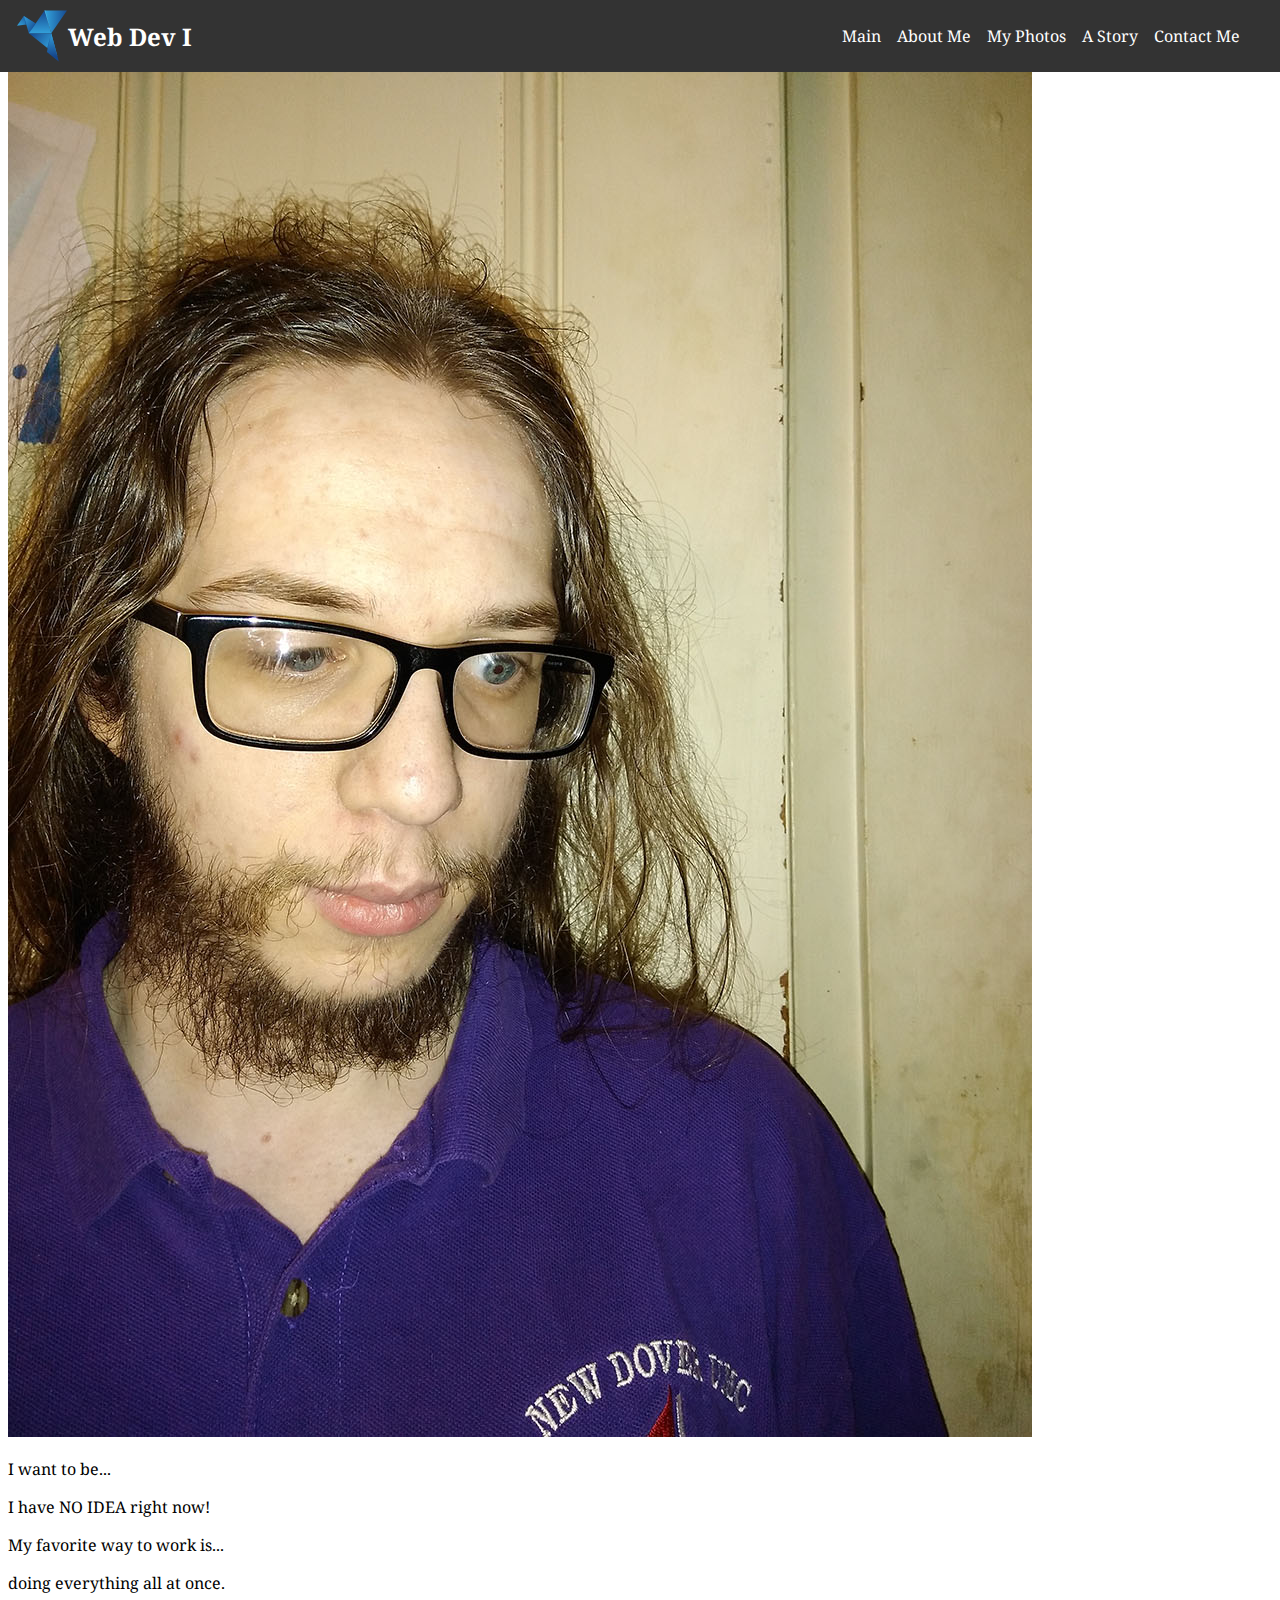
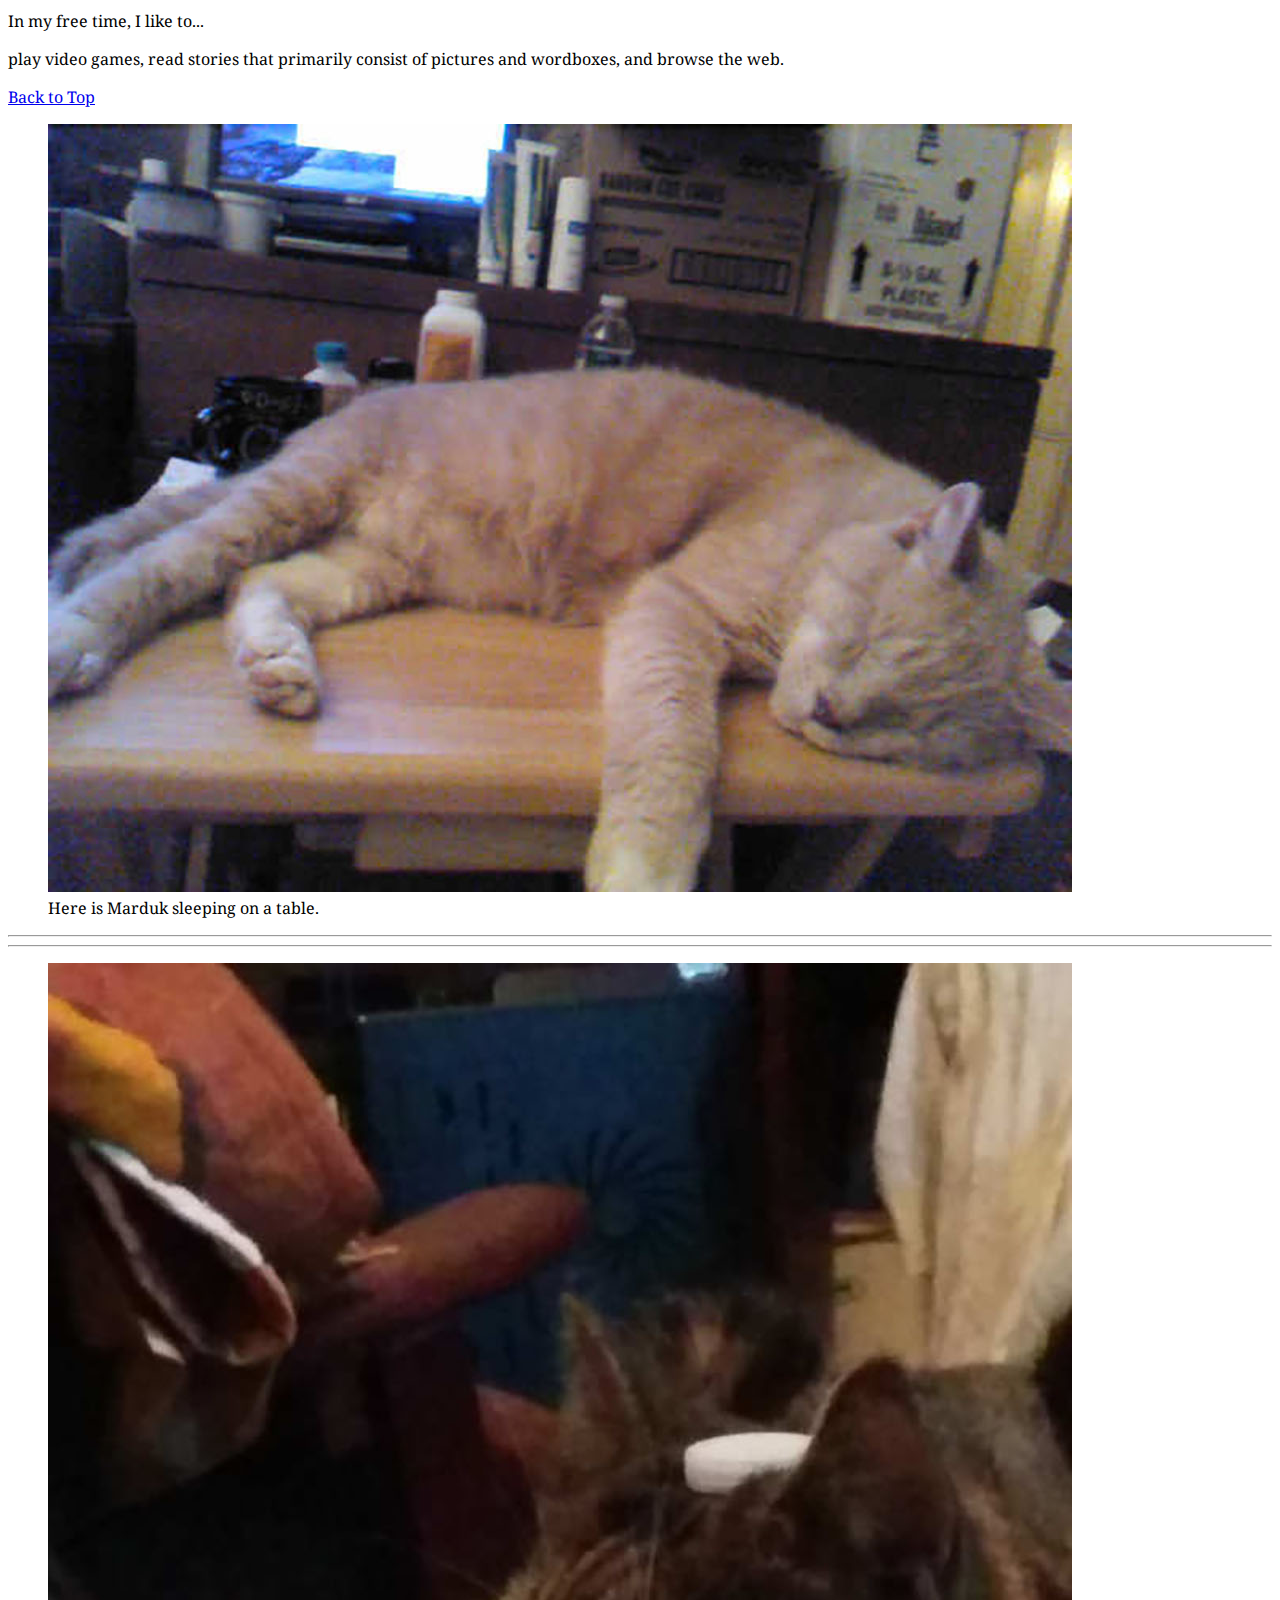
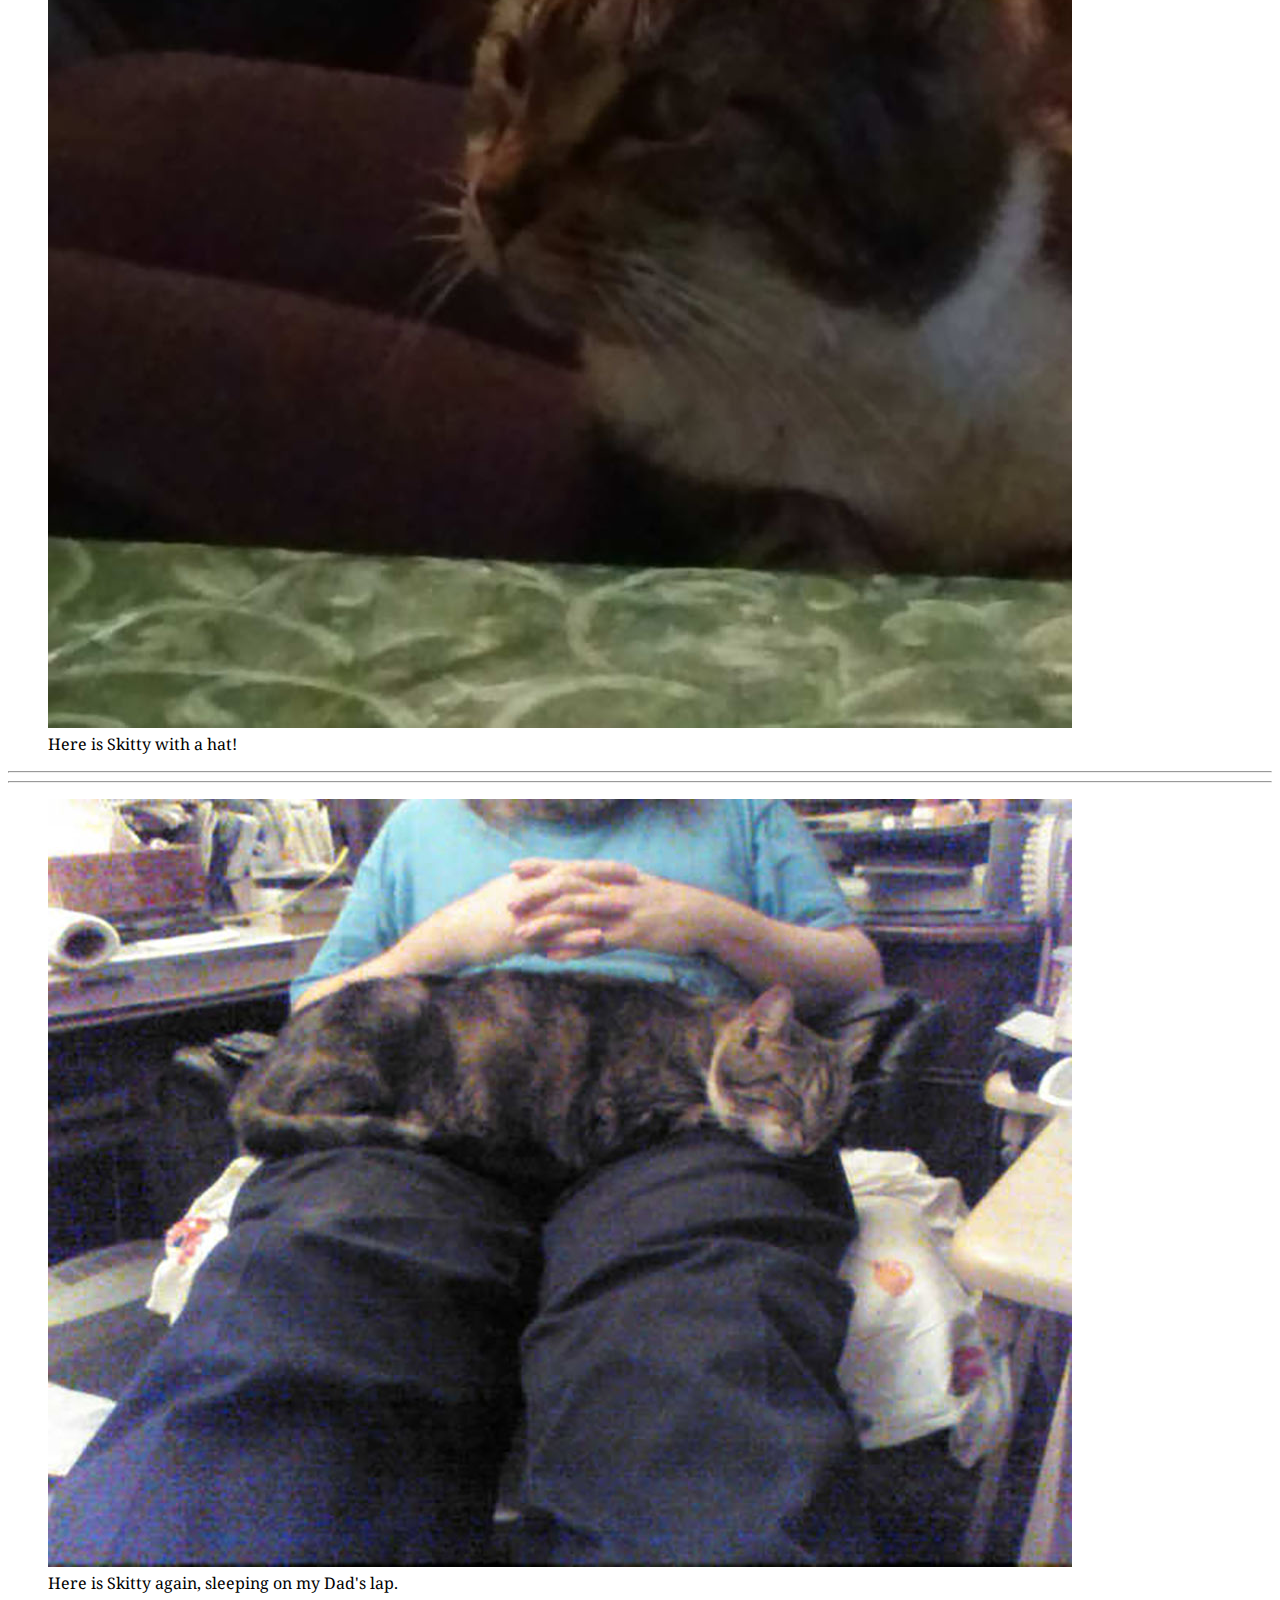
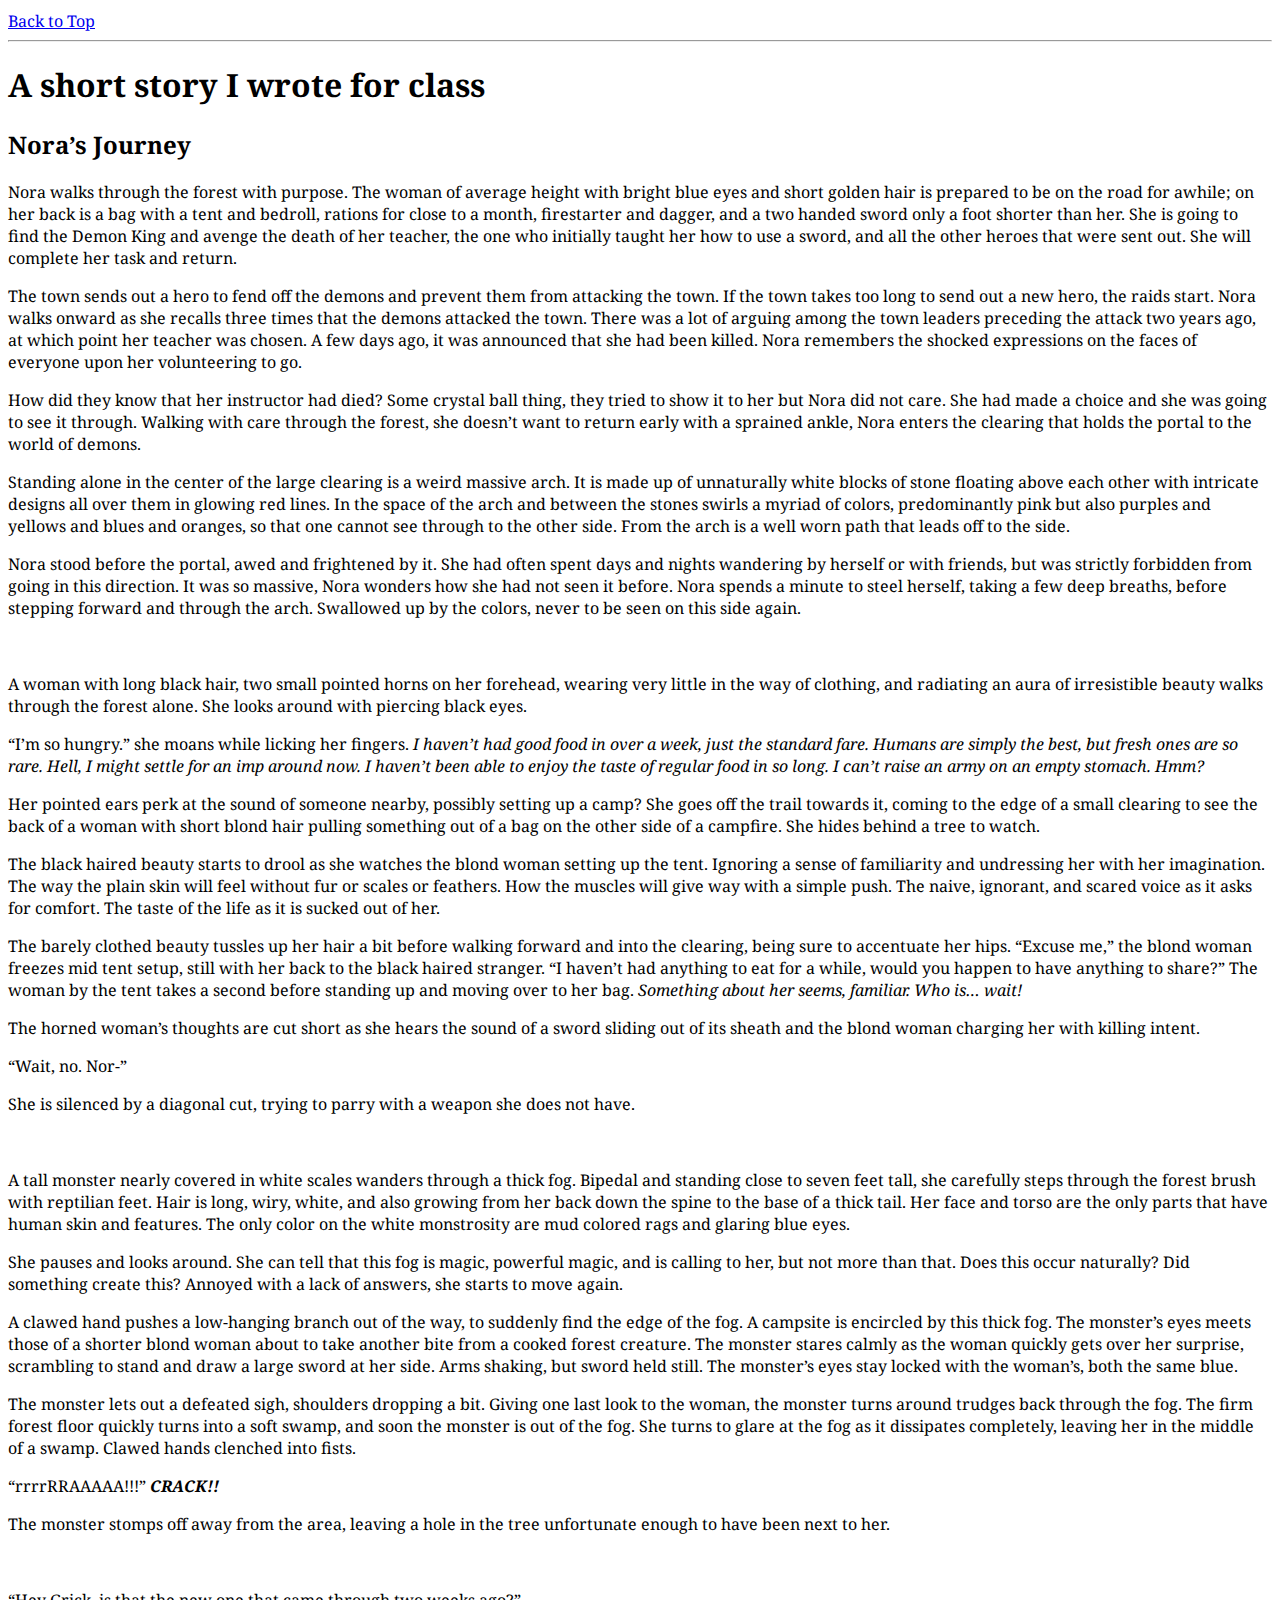
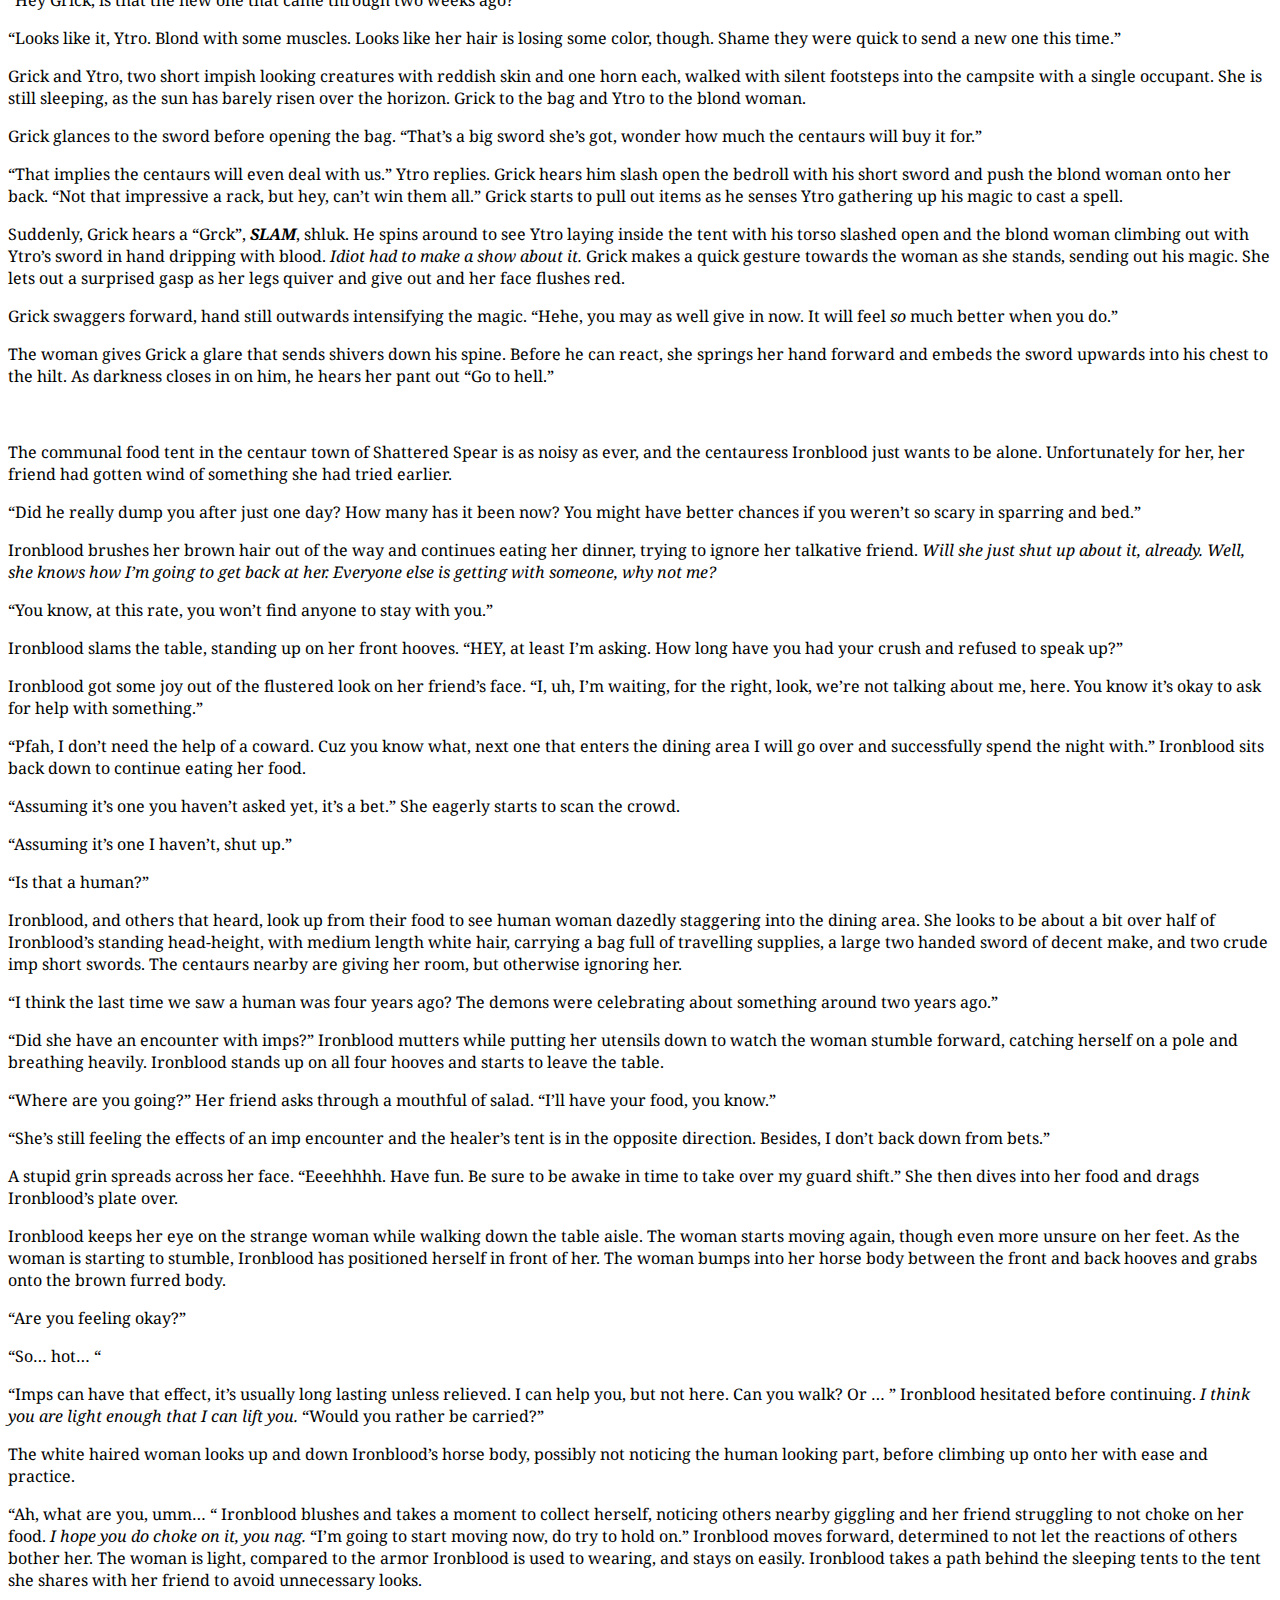
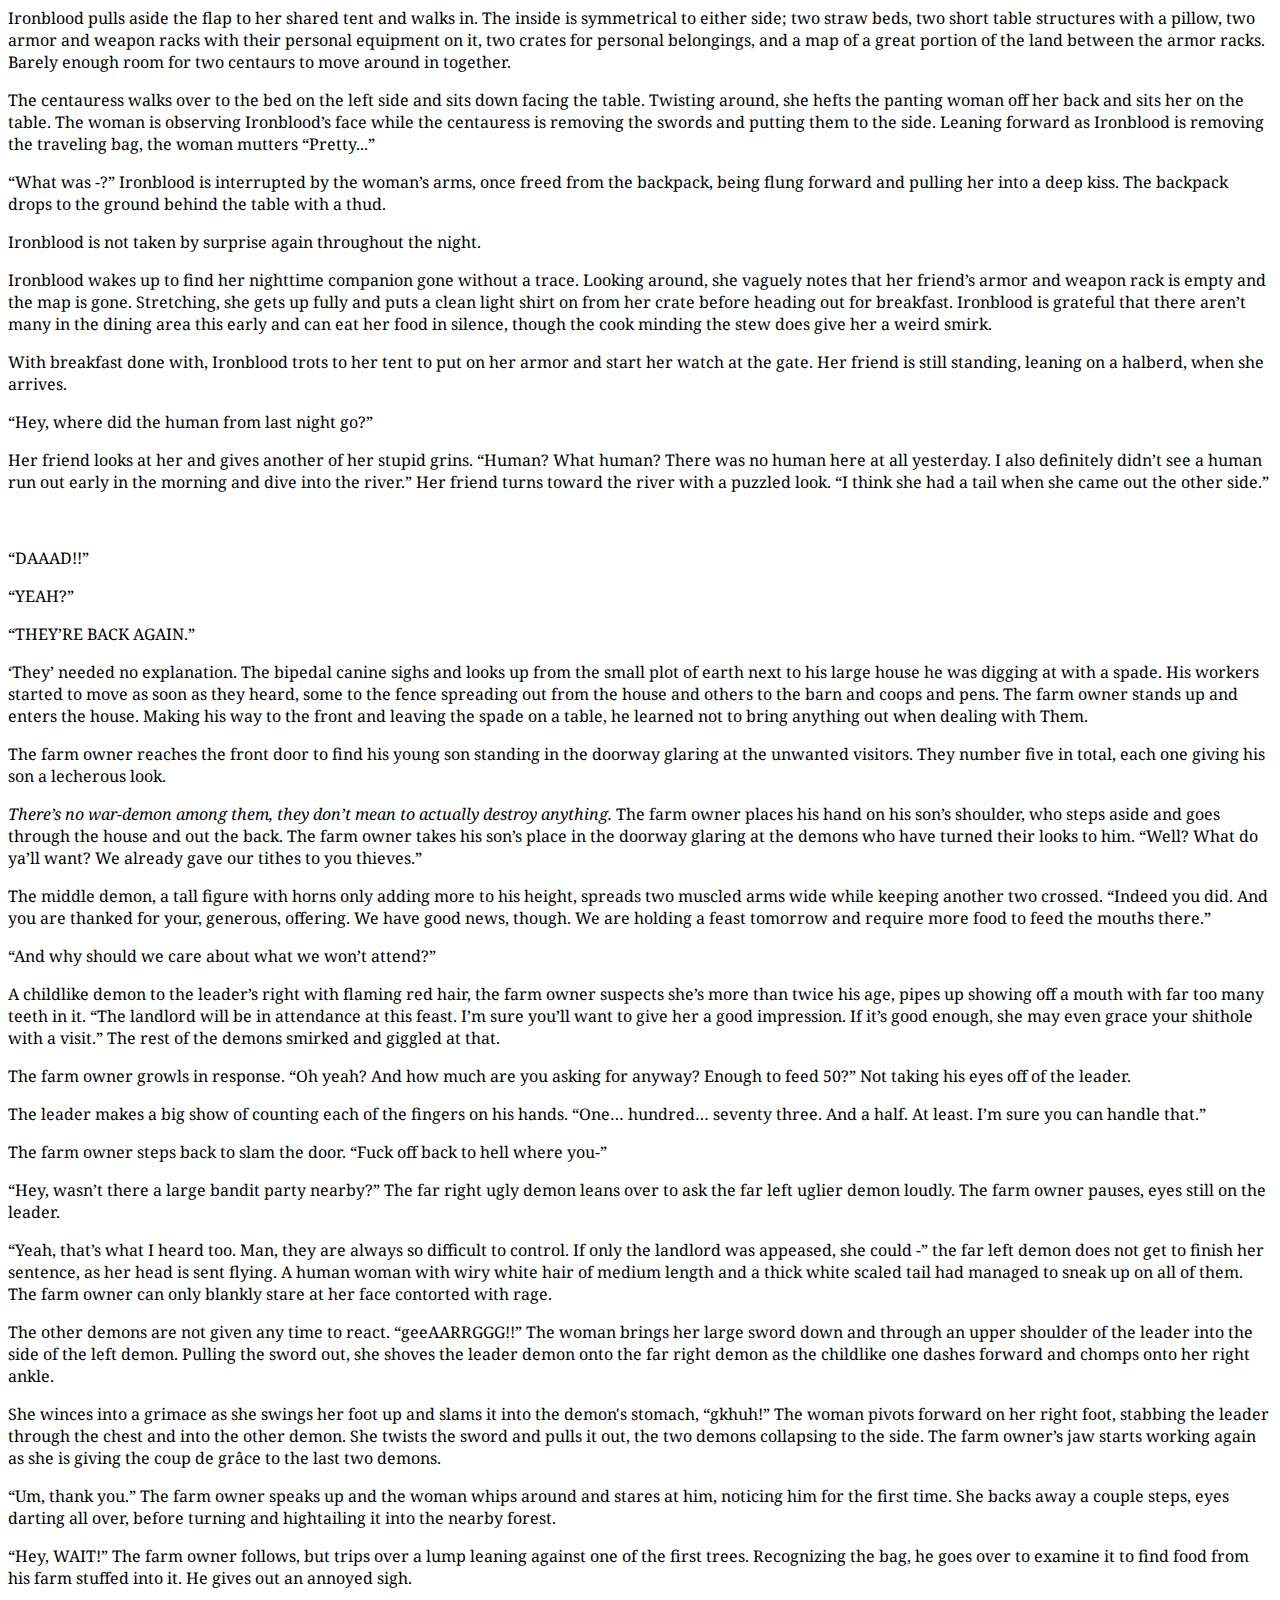
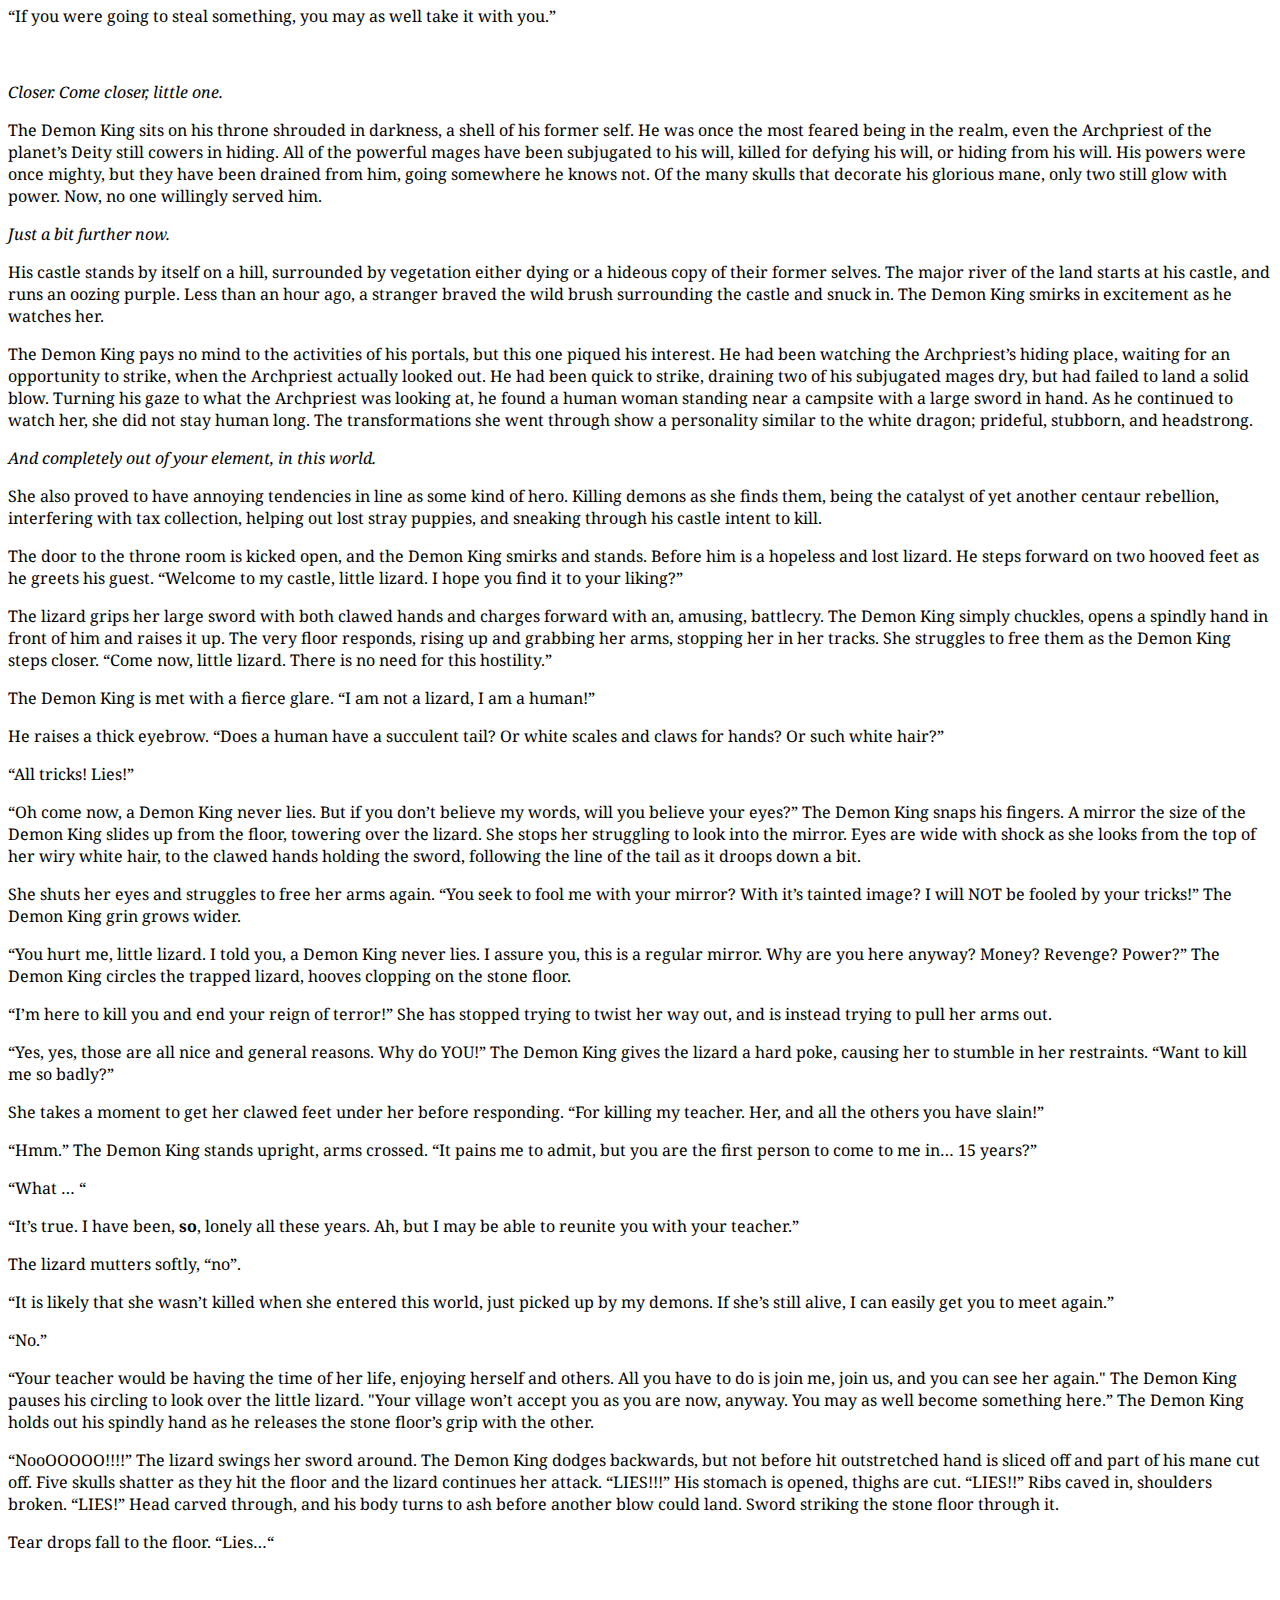
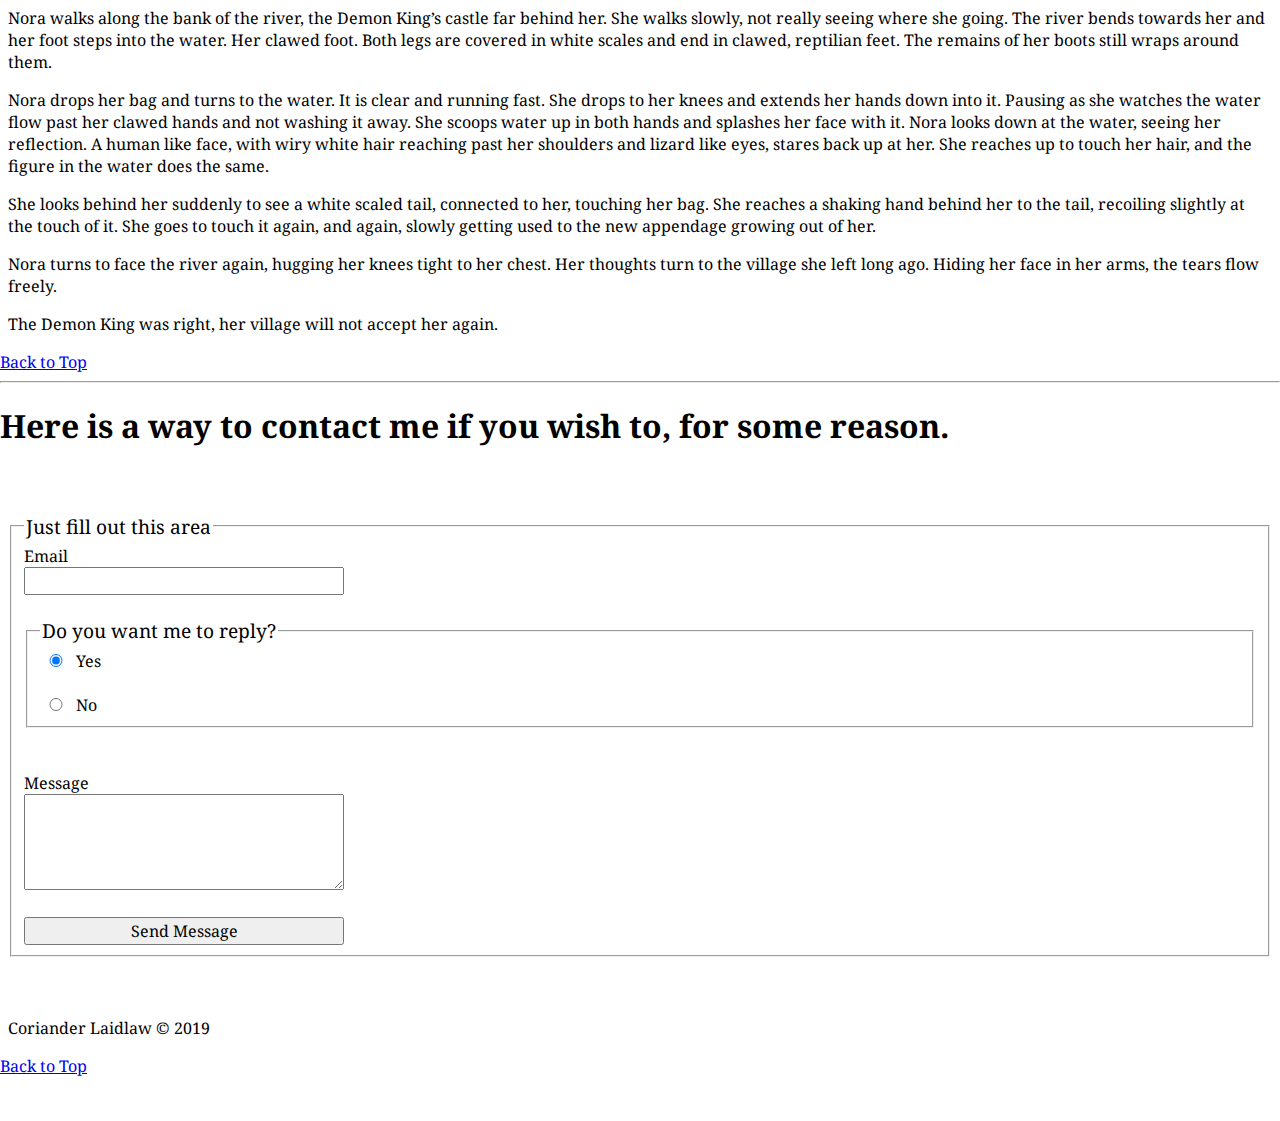
==== index.html @ 5ec5112a "initial merge commit" ====
<!DOCTYPE html>
<html lang="en">

<head>
    <title>About Me</title>
    <meta charset="utf-8">
    <meta name="viewport" content="width=device-width, initial-scale=1">
    <link rel="icon" type="image/png" sizes="96x96" href="favicon-96x96.png">
    <link href="https://fonts.googleapis.com/css?family=Noto+Serif:400,400i,700,700i" rel="stylesheet">
    <link rel="stylesheet" href="https://use.fontawesome.com/releases/v5.8.1/css/all.css"
        integrity="sha384-50oBUHEmvpQ+1lW4y57PTFmhCaXp0ML5d60M1M7uH2+nqUivzIebhndOJK28anvf" crossorigin="anonymous">
    <link rel="stylesheet" href="css/nav-style.css">
    <link rel="stylesheet" href="styles.css">
</head>

<body>
    <!-- skip link -->
    <a href="#main" class="skip">Skip to main</a>
    <!-- start of header -->
    <header id="header" class="header">
        <nav class="navbar">
            <span class="navbar-toggle" id="js-navbar-toggle">
                <i id="symbol-toggle" class="fas fa-bars"></i>
            </span>
            <a href="#header" class="logo">
                <div class="logo-container">
                    <img class="logo" src="images/logo-1913689.svg" alt="Company Logo">
                    <h1 class="page-title">Web Dev I</h1>
                </div>
            </a>
            <ul class="main-nav" id="js-menu">
                <li>
                    <a href="#main" class="nav-links">Main</a>
                </li>
                <li>
                    <a href="#about-me" class="nav-links">About Me</a>
                </li>
                <li>
                    <a href="#pictures" class="nav-links">My Photos</a>
                </li>
                <li>
                    <a href="#story" class="nav-links">A Story</a>
                </li>
                <li>
                    <a href="#contact" class="nav-links">Contact Me</a>
                </li>
            </ul>
        </nav>
    </header>
    <!-- end of header -->
    <!-- start of main content -->
    <!--    why put tabindex of -1 on skiplink target -  https://axesslab.com/skip-links/ -->
    <main id="main" tabindex="-1" class="main">
        <!-- start of bio section -->
        <section class="hero">
            <div class="content">
                <picture>
                    <source media="(min-width: 1024px)" srcset="images/cml-lrg.jpg">
                    <source media="(min-width: 960px)" srcset="images/cml-med.jpg">
                    <source media="(min-width: 640px)" srcset="images/cml-small.jpg">
                    <img class="my-picture" src="images/cml-xsmall.jpg" alt="This is a picture of me">
                </picture>
            </div>
        </section>
        <section id="about-me" class="about-me">
            <div class="content">
                <div class="about-content">
                    <p class="iama">I want to be...</p>
                    <p class="my-info">I have NO IDEA right now!</p>
                    <p class="iama">My favorite way to work is...</p>
                    <p class="my-info">doing everything all at once.</p>
                    <p class="iama">In my free time, I like to...</p>
                    <p class="my-info">play video games, read stories that primarily consist of pictures and wordboxes, and browse the web.</p>
                </div>
            </div>
        </section>
        <!-- end of bio section -->
        <div class="back-to-top">
            <a href="#">Back to Top</a>
        </div>
        <!-- start of photo gallery -->
        <section id="pictures" class="gallery">
            <div class="content">
                <div class="images-content">
                    <figure>
                        <picture>
                            <source media="(min-width: 1024px)" srcset="images/mardukSleepTable-lrg.jpg">
                            <source media="(min-width: 960px)" srcset="images/mardukSleepTable-med.jpg">
                            <source media="(min-width: 640px)" srcset="images/mardukSleepTable-small.jpg">
                            <img src="images/mardukSleepTable-xsmall.jpg" alt="My late cat Marduk, sleeping on a table">
                        </picture>
                        <figcaption>Here is Marduk sleeping on a table.</figcaption>
                    </figure>
                    <hr class="mobile-first">
                    <hr class="mobile-first">
                    <figure>
                        <picture>
                            <source media="(min-width: 1024px)" srcset="images/skittyHat-lrg.jpg">
                            <source media="(min-width: 960px)" srcset="images/skittyHat-med.jpg">
                            <source media="(min-width: 640px)" srcset="images/skittyHat-small.jpg">
                            <img src="images/skittyHat-xsmall.jpg" alt="My current cat Skitty, with a water bottle cap as a hat">
                        </picture>
                        <figcaption>Here is Skitty with a hat!</figcaption>
                    </figure>
                    <hr class="mobile-first">
                    <hr class="mobile-first">
                    <figure>
                        <picture>
                            <source media="(min-width: 1024px)" srcset="images/skittySleepDad-lrg.jpg">
                            <source media="(min-width: 960px)" srcset="images/skittySleepDad-med.jpg">
                            <source media="(min-width: 640px)" srcset="images/skittySleepDad-small.jpg">
                            <img src="images/skittySleepDad-xsmall.jpg" alt="My current cat Skitty, sleeping on my Dad's lap">
                        </picture>
                        <figcaption>Here is Skitty again, sleeping on my Dad's lap.</figcaption>
                    </figure>
                </div>
            </div>
        </section>
        <!-- end of photo gallery -->
        <div class="back-to-top">
            <a href="#">Back to Top</a>
        </div>
        <hr class="mobile-first">
        <!-- start of Sherlock Holmes story -->
        <article id="story" class="story">
            <h1>A short story I wrote for class</h1>
            <h2>Nora’s Journey</h2>
            <p>Nora walks through the forest with purpose.  The woman of average height with bright blue eyes and short golden hair is prepared to be on the road for awhile; on her back is a bag with a tent and bedroll, rations for close to a month, firestarter and dagger, and a two handed sword only a foot shorter than her.  She is going to find the Demon King and avenge the death of her teacher, the one who initially taught her how to use a sword, and all the other heroes that were sent out.  She will complete her task and return.</p>
            <p>The town sends out a hero to fend off the demons and prevent them from attacking the town.  If the town takes too long to send out a new hero, the raids start.  Nora walks onward as she recalls three times that the demons attacked the town.  There was a lot of arguing among the town leaders preceding the attack two years ago, at which point her teacher was chosen.  A few days ago, it was announced that she had been killed.  Nora remembers the shocked expressions on the faces of everyone upon her volunteering to go.</p>
            <p>How did they know that her instructor had died?  Some crystal ball thing, they tried to show it to her but Nora did not care.  She had made a choice and she was going to see it through.  Walking with care through the forest, she doesn’t want to return early with a sprained ankle, Nora enters the clearing that holds the portal to the world of demons.</p>
            <p>Standing alone in the center of the large clearing is a weird massive arch.  It is made up of unnaturally white blocks of stone floating above each other with intricate designs all over them in glowing red lines.  In the space of the arch and between the stones swirls a myriad of colors, predominantly pink but also purples and yellows and blues and oranges, so that one cannot see through to the other side.  From the arch is a well worn path that leads off to the side.</p>
            <p>Nora stood before the portal, awed and frightened by it.  She had often spent days and nights wandering by herself or with friends, but was strictly forbidden from going in this direction.  It was so massive, Nora wonders how she had not seen it before.  Nora spends a minute to steel herself, taking a few deep breaths, before stepping forward and through the arch.  Swallowed up by the colors, never to be seen on this side again.</p><br class="mobile-first">


            <p>A woman with long black hair, two small pointed horns on her forehead, wearing very little in the way of clothing, and radiating an aura of irresistible beauty walks through the forest alone.  She looks around with piercing black eyes.</p>
            <p>“I’m so hungry.”  she moans while licking her fingers.  <i>I haven’t had good food in over a week, just the standard fare.  Humans are simply the best, but fresh ones are so rare.  Hell, I might settle for an imp around now.  I haven’t been able to enjoy the taste of regular food in so long.  I can’t raise an army on an empty stomach.  Hmm?</i></p>
            <p>Her pointed ears perk at the sound of someone nearby, possibly setting up a camp?  She goes off the trail towards it, coming to the edge of a small clearing to see the back of a woman with short blond hair pulling something out of a bag on the other side of a campfire.  She hides behind a tree to watch.</p>
            <p>The black haired beauty starts to drool as she watches the blond woman setting up the tent.  Ignoring a sense of familiarity and undressing her with her imagination.  The way the plain skin will feel without fur or scales or feathers.  How the muscles will give way with a simple push.  The naive, ignorant, and scared voice as it asks for comfort.  The taste of the life as it is sucked out of her.</p>
            <p>The barely clothed beauty tussles up her hair a bit before walking forward and into the clearing, being sure to accentuate her hips.  “Excuse me,” the blond woman freezes mid tent setup, still with her back to the black haired stranger.  “I haven’t had anything to eat for a while, would you happen to have anything to share?”  The woman by the tent takes a second before standing up and moving over to her bag.  <i>Something about her seems, familiar.  Who is… wait!</i></p>
            <p>The horned woman’s thoughts are cut short as she hears the sound of a sword sliding out of its sheath and the blond woman charging her with killing intent.</p>
            <p>“Wait, no.  Nor-”</p>
            <p>She is silenced by a diagonal cut, trying to parry with a weapon she does not have.</p><br class="mobile-first">


            <p>A tall monster nearly covered in white scales wanders through a thick fog.  Bipedal and standing close to seven feet tall, she carefully steps through the forest brush with reptilian feet.  Hair is long, wiry, white, and also growing from her back down the spine to the base of a thick tail.  Her face and torso are the only parts that have human skin and features.  The only color on the white monstrosity are mud colored rags and glaring blue eyes.</p>
            <p>She pauses and looks around.  She can tell that this fog is magic, powerful magic, and is calling to her, but not more than that.  Does this occur naturally?  Did something create this?  Annoyed with a lack of answers, she starts to move again.</p>
            <p>A clawed hand pushes a low-hanging branch out of the way, to suddenly find the edge of the fog.  A campsite is encircled by this thick fog.  The monster’s eyes meets those of a shorter blond woman about to take another bite from a cooked forest creature.  The monster stares calmly as the woman quickly gets over her surprise, scrambling to stand and draw a large sword at her side.  Arms shaking, but sword held still.  The monster’s eyes stay locked with the woman’s, both the same blue.</p>
            <p>The monster lets out a defeated sigh, shoulders dropping a bit.  Giving one last look to the woman, the monster turns around trudges back through the fog.  The firm forest floor quickly turns into a soft swamp, and soon the monster is out of the fog.  She turns to glare at the fog as it dissipates completely, leaving her in the middle of a swamp.  Clawed hands clenched into fists.</p>
            <p>“rrrrRRAAAAA!!!”  <i><b>CRACK!!</b></i></p>
            <p>The monster stomps off away from the area, leaving a hole in the tree unfortunate enough to have been next to her.</p><br class="mobile-first">


            <p>“Hey Grick, is that the new one that came through two weeks ago?”</p>
            <p>“Looks like it, Ytro.  Blond with some muscles.  Looks like her hair is losing some color, though.  Shame they were quick to send a new one this time.”</p>
            <p>Grick and Ytro, two short impish looking creatures with reddish skin and one horn each, walked with silent footsteps into the campsite with a single occupant.  She is still sleeping, as the sun has barely risen over the horizon.  Grick to the bag and Ytro to the blond woman.</p>
            <p>Grick glances to the sword before opening the bag.  “That’s a big sword she’s got, wonder how much the centaurs will buy it for.”</p>
            <p>“That implies the centaurs will even deal with us.”  Ytro replies.  Grick hears him slash open the bedroll with his short sword and push the blond woman onto her back.  “Not that impressive a rack, but hey, can’t win them all.”  Grick starts to pull out items as he senses Ytro gathering up his magic to cast a spell.</p>
            <p>Suddenly, Grick hears a “Grck”, <i><b>SLAM</b></i>, shluk.  He spins around to see Ytro laying inside the tent with his torso slashed open and the blond woman climbing out with Ytro’s sword in hand dripping with blood.  <i>Idiot had to make a show about it.</i>  Grick makes a quick gesture towards the woman as she stands, sending out his magic.  She lets out a surprised gasp as her legs quiver and give out and her face flushes red.</p>
            <p>Grick swaggers forward, hand still outwards intensifying the magic.  “Hehe, you may as well give in now.  It will feel <i>so</i> much better when you do.”</p>
            <p>The woman gives Grick a glare that sends shivers down his spine.  Before he can react, she springs her hand forward and embeds the sword upwards into his chest to the hilt.  As darkness closes in on him, he hears her pant out “Go to hell.”</p><br class="mobile-first">


            <p>The communal food tent in the centaur town of Shattered Spear is as noisy as ever, and the centauress Ironblood just wants to be alone.  Unfortunately for her, her friend had gotten wind of something she had tried earlier.</p>
            <p>“Did he really dump you after just one day?  How many has it been now?  You might have better chances if you weren’t so scary in sparring and bed.”</p>
            <p>Ironblood brushes her brown hair out of the way and continues eating her dinner, trying to ignore her talkative friend.  <i>Will she just shut up about it, already.  Well, she knows how I’m going to get back at her.  Everyone else is getting with someone, why not me?</i></p>
            <p>“You know, at this rate, you won’t find anyone to stay with you.”</p>
            <p>Ironblood slams the table, standing up on her front hooves.  “HEY, at least I’m asking.  How long have you had your crush and refused to speak up?”</p>
            <p>Ironblood got some joy out of the flustered look on her friend’s face.  “I, uh, I’m waiting, for the right, look, we’re not talking about me, here.  You know it’s okay to ask for help with something.”</p>
            <p>“Pfah, I don’t need the help of a coward.  Cuz you know what, next one that enters the dining area I will go over and successfully spend the night with.”  Ironblood sits back down to continue eating her food.</p>
            <p>“Assuming it’s one you haven’t asked yet, it’s a bet.”  She eagerly starts to scan the crowd.</p>
            <p>“Assuming it’s one I haven’t, shut up.”</p>
            <p>“Is that a human?”</p>
            <p>Ironblood, and others that heard, look up from their food to see human woman dazedly staggering into the dining area.  She looks to be about a bit over half of Ironblood’s standing head-height, with medium length white hair, carrying a bag full of travelling supplies, a large two handed sword of decent make, and two crude imp short swords.  The centaurs nearby are giving her room, but otherwise ignoring her.</p>
            <p>“I think the last time we saw a human was four years ago?  The demons were celebrating about something around two years ago.”</p>
            <p>“Did she have an encounter with imps?”  Ironblood mutters while putting her utensils down to watch the woman stumble forward, catching herself on a pole and breathing heavily.  Ironblood stands up on all four hooves and starts to leave the table.</p>
            <p>“Where are you going?”  Her friend asks through a mouthful of salad.  “I’ll have your food, you know.”  </p>
            <p>“She’s still feeling the effects of an imp encounter and the healer’s tent is in the opposite direction.  Besides, I don’t back down from bets.”</p>
            <p>A stupid grin spreads across her face.  “Eeeehhhh.  Have fun.  Be sure to be awake in time to take over my guard shift.”  She then dives into her food and drags Ironblood’s plate over.
            <p>Ironblood keeps her eye on the strange woman while walking down the table aisle.  The woman starts moving again, though even more unsure on her feet.  As the woman is starting to stumble, Ironblood has positioned herself in front of her.  The woman bumps into her horse body between the front and back hooves and grabs onto the brown furred body.</p>
            <p>“Are you feeling okay?”</p>
            <p>“So… hot… “</p>
            <p>“Imps can have that effect, it’s usually long lasting unless relieved.  I can help you, but not here.  Can you walk?  Or … ” Ironblood hesitated before continuing.  <i>I think you are light enough that I can lift you.</i>  “Would you rather be carried?”</p>
            <p>The white haired woman looks up and down Ironblood’s horse body, possibly not noticing the human looking part, before climbing up onto her with ease and practice.</p>
            <p>“Ah, what are you, umm… “ Ironblood blushes and takes a moment to collect herself, noticing others nearby giggling and her friend struggling to not choke on her food.  <i>I hope you do choke on it, you nag.</i>  “I’m going to start moving now, do try to hold on.”  Ironblood moves forward, determined to not let the reactions of others bother her.  The woman is light, compared to the armor Ironblood is used to wearing, and stays on easily.  Ironblood takes a path behind the sleeping tents to the tent she shares with her friend to avoid unnecessary looks.</p>
            <p>Ironblood pulls aside the flap to her shared tent and walks in.  The inside is symmetrical to either side; two straw beds, two short table structures with a pillow, two armor and weapon racks with their personal equipment on it, two crates for personal belongings, and a map of a great portion of the land between the armor racks.  Barely enough room for two centaurs to move around in together.</p>
            <p>The centauress walks over to the bed on the left side and sits down facing the table.  Twisting around, she hefts the panting woman off her back and sits her on the table.  The woman is observing Ironblood’s face while the centauress is removing the swords and putting them to the side.  Leaning forward as Ironblood is removing the traveling bag, the woman mutters “Pretty...”</p>
            <p>“What was -?” Ironblood is interrupted by the woman’s arms, once freed from the backpack, being flung forward and pulling her into a deep kiss.  The backpack drops to the ground behind the table with a thud.</p>
            <p>Ironblood is not taken by surprise again throughout the night.</p>
            <p>Ironblood wakes up to find her nighttime companion gone without a trace.  Looking around, she vaguely notes that her friend’s armor and weapon rack is empty and the map is gone.  Stretching, she gets up fully and puts a clean light shirt on from her crate before heading out for breakfast.  Ironblood is grateful that there aren’t many in the dining area this early and can eat her food in silence, though the cook minding the stew does give her a weird smirk.</p>
            <p>With breakfast done with, Ironblood trots to her tent to put on her armor and start her watch at the gate.  Her friend is still standing, leaning on a halberd, when she arrives.</p>
            <p>“Hey, where did the human from last night go?”</p>
            <p>Her friend looks at her and gives another of her stupid grins.  “Human?  What human?  There was no human here at all yesterday.  I also definitely didn’t see a human run out early in the morning and dive into the river.”  Her friend turns toward the river with a puzzled look.  “I think she had a tail when she came out the other side.”</p><br class="mobile-first">


            <p>“DAAAD!!”</p>
            <p>“YEAH?”</p>
            <p>“THEY’RE BACK AGAIN.”</p>
            <p>‘They’ needed no explanation.  The bipedal canine sighs and looks up from the small plot of earth next to his large house he was digging at with a spade.  His workers started to move as soon as they heard, some to the fence spreading out from the house and others to the barn and coops and pens.  The farm owner stands up and enters the house.  Making his way to the front and leaving the spade on a table, he learned not to bring anything out when dealing with Them.</p>
            <p>The farm owner reaches the front door to find his young son standing in the doorway glaring at the unwanted visitors.  They number five in total, each one giving his son a lecherous look.</p>
            <p><i>There’s no war-demon among them, they don’t mean to actually destroy anything.</i>  The farm owner places his hand on his son’s shoulder, who steps aside and goes through the house and out the back.  The farm owner takes his son’s place in the doorway glaring at the demons who have turned their looks to him.  “Well?  What do ya’ll want?  We already gave our tithes to you thieves.”</p>
            <p>The middle demon, a tall figure with horns only adding more to his height, spreads two muscled arms wide while keeping another two crossed.  “Indeed you did.  And you are thanked for your, generous, offering.  We have good news, though.  We are holding a feast tomorrow and require more food to feed the mouths there.”</p>
            <p>“And why should we care about what we won’t attend?”</p>
            <p>A childlike demon to the leader’s right with flaming red hair, the farm owner suspects she’s more than twice his age, pipes up showing off a mouth with far too many teeth in it.  “The landlord will be in attendance at this feast.  I’m sure you’ll want to give her a good impression.  If it’s good enough, she may even grace your shithole with a visit.”  The rest of the demons smirked and giggled at that.</p>
            <p>The farm owner growls in response.  “Oh yeah?  And how much are you asking for anyway?  Enough to feed 50?”  Not taking his eyes off of the leader.</p>
            <p>The leader makes a big show of counting each of the fingers on his hands.  “One… hundred… seventy three.  And a half.  At least.  I’m sure you can handle that.”</p>
            <p>The farm owner steps back to slam the door.  “Fuck off back to hell where you-”</p>
            <p>“Hey, wasn’t there a large bandit party nearby?”  The far right ugly demon leans over to ask the far left uglier demon loudly.  The farm owner pauses, eyes still on the leader.</p>
            <p>“Yeah, that’s what I heard too.  Man, they are always so difficult to control.  If only the landlord was appeased, she could -” the far left demon does not get to finish her sentence, as her head is sent flying.  A human woman with wiry white hair of medium length and a thick white scaled tail had managed to sneak up on all of them.  The farm owner can only blankly stare at her face contorted with rage.</p>
            <p>The other demons are not given any time to react.  “geeAARRGGG!!”  The woman brings her large sword down and through an upper shoulder of the leader into the side of the left demon.  Pulling the sword out, she shoves the leader demon onto the far right demon as the childlike one dashes forward and chomps onto her right ankle.</p>
            <p>She winces into a grimace as she swings her foot up and slams it into the demon's stomach, “gkhuh!”  The woman pivots forward on her right foot, stabbing the leader through the chest and into the other demon.  She twists the sword and pulls it out, the two demons collapsing to the side.  The farm owner’s jaw starts working again as she is giving the coup de grâce to the last two demons.</p>
            <p>“Um, thank you.”  The farm owner speaks up and the woman whips around and stares at him, noticing him for the first time.  She backs away a couple steps, eyes darting all over, before turning and hightailing it into the nearby forest.</p>
            <p>“Hey, WAIT!”  The farm owner follows, but trips over a lump leaning against one of the first trees.  Recognizing the bag, he goes over to examine it to find food from his farm stuffed into it.  He gives out an annoyed sigh.</p>
            <p>“If you were going to steal something, you may as well take it with you.”</p><br class="mobile-first">


            <p><i>Closer.  Come closer, little one.</i></p>
            <p>The Demon King sits on his throne shrouded in darkness, a shell of his former self.  He was once the most feared being in the realm, even the Archpriest of the planet’s Deity still cowers in hiding.  All of the powerful mages have been subjugated to his will, killed for defying his will, or hiding from his will.  His powers were once mighty, but they have been drained from him, going somewhere he knows not.  Of the many skulls that decorate his glorious mane, only two still glow with power.  Now, no one willingly served him.</p>
            <p><i>Just a bit further now.</i></p>
            <p>His castle stands by itself on a hill, surrounded by vegetation either dying or a hideous copy of their former selves.  The major river of the land starts at his castle, and runs an oozing purple.  Less than an hour ago, a stranger braved the wild brush surrounding the castle and snuck in.  The Demon King smirks in excitement as he watches her.</p>
            <p>The Demon King pays no mind to the activities of his portals, but this one piqued his interest.  He had been watching the Archpriest’s hiding place, waiting for an opportunity to strike, when the Archpriest actually looked out.  He had been quick to strike, draining two of his subjugated mages dry, but had failed to land a solid blow.  Turning his gaze to what the Archpriest was looking at, he found a human woman standing near a campsite with a large sword in hand.  As he continued to watch her, she did not stay human long.  The transformations she went through show a personality similar to the white dragon; prideful, stubborn, and headstrong.</p>
            <p><i>And completely out of your element, in this world.</i></p>
            <p>She also proved to have annoying tendencies in line as some kind of hero.  Killing demons as she finds them, being the catalyst of yet another centaur rebellion, interfering with tax collection, helping out lost stray puppies, and sneaking through his castle intent to kill.</p>
            <p>The door to the throne room is kicked open, and the Demon King smirks and stands.  Before him is a hopeless and lost lizard.  He steps forward on two hooved feet as he greets his guest.  “Welcome to my castle, little lizard.  I hope you find it to your liking?”</p>
            <p>The lizard grips her large sword with both clawed hands and charges forward with an, amusing, battlecry.  The Demon King simply chuckles, opens a spindly hand in front of him and raises it up.  The very floor responds, rising up and grabbing her arms, stopping her in her tracks.  She struggles to free them as the Demon King steps closer.  “Come now, little lizard.  There is no need for this hostility.”</p>
            <p>The Demon King is met with a fierce glare.  “I am not a lizard, I am a human!”</p>
            <p>He raises a thick eyebrow.  “Does a human have a succulent tail?  Or white scales and claws for hands?  Or such white hair?”</p>
            <p>“All tricks!  Lies!”</p>
            <p>“Oh come now, a Demon King never lies.  But if you don’t believe my words, will you believe your eyes?”  The Demon King snaps his fingers.  A mirror the size of the Demon King slides up from the floor, towering over the lizard.  She stops her struggling to look into the mirror.  Eyes are wide with shock as she looks from the top of her wiry white hair, to the clawed hands holding the sword, following the line of the tail as it droops down a bit.</p>
            <p>She shuts her eyes and struggles to free her arms again.  “You seek to fool me with your mirror?  With it’s tainted image?  I will NOT be fooled by your tricks!”  The Demon King grin grows wider.</p>
            <p>“You hurt me, little lizard.  I told you, a Demon King never lies.  I assure you, this is a regular mirror.  Why are you here anyway?  Money?  Revenge?  Power?”  The Demon King circles the trapped lizard, hooves clopping on the stone floor.</p>
            <p>“I’m here to kill you and end your reign of terror!”  She has stopped trying to twist her way out, and is instead trying to pull her arms out.</p>
            <p>“Yes, yes, those are all nice and general reasons.  Why do YOU!”  The Demon King gives the lizard a hard poke, causing her to stumble in her restraints.  “Want to kill me so badly?”</p>
            <p>She takes a moment to get her clawed feet under her before responding.  “For killing my teacher.  Her, and all the others you have slain!”</p>
            <p>“Hmm.”  The Demon King stands upright, arms crossed.  “It pains me to admit, but you are the first person to come to me in… 15 years?”</p>
            <p>“What … “</p>
            <p>“It’s true.  I have been, <b>so</b>, lonely all these years.  Ah, but I may be able to reunite you with your teacher.”</p>
            <p>The lizard mutters softly, “no”.</p>
            <p>“It is likely that she wasn’t killed when she entered this world, just picked up by my demons.  If she’s still alive, I can easily get you to meet again.”</p>
            <p>“No.”</p>
            <p>“Your teacher would be having the time of her life, enjoying herself and others.  All you have to do is join me, join us, and you can see her again."  The Demon King pauses his circling to look over the little lizard.  "Your village won’t accept you as you are now, anyway.  You may as well become something here.”  The Demon King holds out his spindly hand as he releases the stone floor’s grip with the other.</p>
            <p>“NooOOOOO!!!!”  The lizard swings her sword around.  The Demon King dodges backwards, but not before hit outstretched hand is sliced off and part of his mane cut off.  Five skulls shatter as they hit the floor and the lizard continues her attack.  “LIES!!!”  His stomach is opened, thighs are cut.  “LIES!!”  Ribs caved in, shoulders broken.  “LIES!”  Head carved through, and his body turns to ash before another blow could land.  Sword striking the stone floor through it.</p>
            <p>Tear drops fall to the floor.  “Lies…“</p><br class="mobile-first">


            <p>Nora walks along the bank of the river, the Demon King’s castle far behind her.  She walks slowly, not really seeing where she going.  The river bends towards her and her foot steps into the water.  Her clawed foot.  Both legs are covered in white scales and end in clawed, reptilian feet.  The remains of her boots still wraps around them.  </p>
            <p>Nora drops her bag and turns to the water.  It is clear and running fast.  She drops to her knees and extends her hands down into it.  Pausing as she watches the water flow past her clawed hands and not washing it away.  She scoops water up in both hands and splashes her face with it.  Nora looks down at the water, seeing her reflection.  A human like face, with wiry white hair reaching past her shoulders and lizard like eyes, stares back up at her.  She reaches up to touch her hair, and the figure in the water does the same.</p>
            <p>She looks behind her suddenly to see a white scaled tail, connected to her, touching her bag.  She reaches a shaking hand behind her to the tail, recoiling slightly at the touch of it.  She goes to touch it again, and again, slowly getting used to the new appendage growing out of her.</p>
            <p>Nora turns to face the river again, hugging her knees tight to her chest.  Her thoughts turn to the village she left long ago.  Hiding her face in her arms, the tears flow freely.</p>
            <p>The Demon King was right, her village will not accept her again.</p>
        </article>
        <!-- end of Sherlock Holmes story -->
    </main>
    <!-- end of main content -->
    <div class="back-to-top">
        <a href="#">Back to Top</a>
    </div>
    <hr class="mobile-first">
    <!-- start of contact form -->
    <section id="contact" class="form-container">
        <h1>Here is a way to contact me if you wish to, for some reason.</h1>
        <br class="mobile-first"><br class="mobile-first">
        <div>
            <form class="contact" method="POST" action="https://formspree.io/dragonhandii@gmail.com">
                <fieldset>
                    <legend>Just fill out this area</legend>
                    <label for="email">Email</label>
                    <br class="mobile-first">
                    <input type="email" name="email" id="email">
                    <br class="mobile-first"><br class="mobile-first">
                    <fieldset>
                        <legend>Do you want me to reply?</legend>
                        <input class="Yes-No" type="radio" name="yes-no" value="Yes" checked> Yes<br class="mobile-first">
                        <br class="mobile-first">
                        <input class="Yes-No" type="radio" name=yes-no value="No"> No<br class="mobile-first">
                    </fieldset>
                    <br class="mobile-first"><br class="mobile-first">
                    <label for="message">Message</label>
                    <br class="mobile-first">
                    <textarea class="message" name="message" id="message"></textarea>
                    <br class="mobile-first">
                    <br class="mobile-first">
                    <button type="submit">Send Message<br class="mobile-first"></button>
                </fieldset>
            </form>
        </div>
    </section>
    <!-- end of contact form -->
    <!-- start of footer -->
    <footer>
        <br class="mobile-first"><br class="mobile-first">
        <p>Coriander Laidlaw &copy; 2019</p>
    </footer>
    <div class="back-to-top">
        <a href="#">Back to Top</a>
    </div>
    <!-- end of footer -->
    <br class="mobile-first"><br class="mobile-first">
    <!-- start of javascript for nav toggle -->
    <script>
        let mainNav = document.getElementById('js-menu');
        let navBarToggle = document.getElementById('js-navbar-toggle');
        let symbolToggle = document.getElementById('symbol-toggle');


        navBarToggle.addEventListener('click', function () {
            mainNav.classList.toggle('active');
            if (symbolToggle.classList.contains('fa-bars')) {
                symbolToggle.classList.remove('fa-bars');
                symbolToggle.classList.add('fa-times');
            } else {
                symbolToggle.classList.remove('fa-times');
                symbolToggle.classList.add('fa-bars');
            }
        });
    </script>
    <!-- end of javascript for nav toggle -->
</body>

</html>
---- css/nav-style.css ----
/* https://itnext.io/how-to-build-a-responsive-navbar-using-flexbox-and-javascript-eb0af24f19bf


*/

/* Screen reader only, visually hidden */
.sr-only {
    position: absolute;
    width: 1px;
    height: 1px;
    padding: 0;
    margin: -1px;
    overflow: hidden;
    clip: rect(0, 0, 0, 0);
    border: 0;
}

* {
    box-sizing: border-box;
}

html {
    scroll-behavior: smooth;
}

body {
    font-family: 'PT Serif', serif;
    margin: 0;
}

img {
    max-width: 100%;
}

main,
form,
footer {
    margin: 0 .5rem;
}

/* skip link */
.skip {
    position: absolute;
    top: -1000px;
    left: -1000px;
    height: 1px;
    width: 1px;
    text-align: left;
    overflow: hidden;
    background-color: #333;
    padding: .5rem;
    color: white;
    font-size: 1.5rem;
}

a.skip:active,
a.skip:focus,
a.skip:hover {
    left: 0;
    top: 0;
    width: auto;
    height: auto;
    overflow: visible;
}

/*   mobile-first header with hamburger*/
.logo-container {
    display: flex;
}

.page-title {
    color: white;
    font-size: 1.5rem;
}

.navbar {
    background-color: #333;
    padding-bottom: 1rem;
}

.main-nav {
    list-style-type: none;
    display: none;
}

.nav-links,
.logo {
    text-decoration: none;
    color: white;
}

.main-nav li {
    text-align: center;
    margin: 1rem auto;
}

.logo {
    display: inline-block;
    font-size: 1.5rem;
    margin-top: 1rem;
    margin-left: .5rem;
}

.navbar-toggle {
    position: absolute;
    top: 10px;
    right: 20px;
    cursor: pointer;
    color: white;
    font-size: 1.5rem;
}

.active {
    display: block;
}

/*   media query for navbar */

@media screen and (min-width: 40rem) {

    .navbar {
        display: flex;
        justify-content: space-between;
        padding-bottom: 0;
        height: 4.5rem;
        align-items: center;
    }

    .main-nav {
        display: flex;
        margin-right: 2rem;
        flex-direction: row;
        justify-content: flex-end;
        padding: 0 0.5rem;
    }

    .main-nav li {
        margin: 0;
    }

    .nav-links {
        margin-left: 1rem;
    }

    .logo {
        margin-top: 0;
    }

    .navbar-toggle {
        display: none;
    }

    .logo:hover,
    .nav-links:hover {
        color: white;
    }
}

/* end media query for navbar */
---- styles.css ----
* {
    box-sizing: border-box;
}

body {
    font-family: 'Noto Serif', serif;
}

img {
    max-width: 100%;
}

legend {
    font-size: 1.2rem;
}

button, input, select, textarea {
    font-family: inherit;
    font-size: 100%;
}

input:focus, textarea:focus {
    background: rgba(0,0,0,.1);
    border-radius: 5px;
    outline: none;
}

input, textarea, select, button {
    min-width: 10rem;
    width: 20rem;
    margin: 0;

    -webkit-box-sizing: border-box;
    /* For legacy WebKit based browsers */
    -moz-box-sizing: border-box;
    /* For legacy (Firefox <29) Gecko based browsers */
    box-sizing: border-box;
}

.message {
    min-height: 6rem;
}

.Yes-No {
    min-width: auto;
    width: 2rem;
}
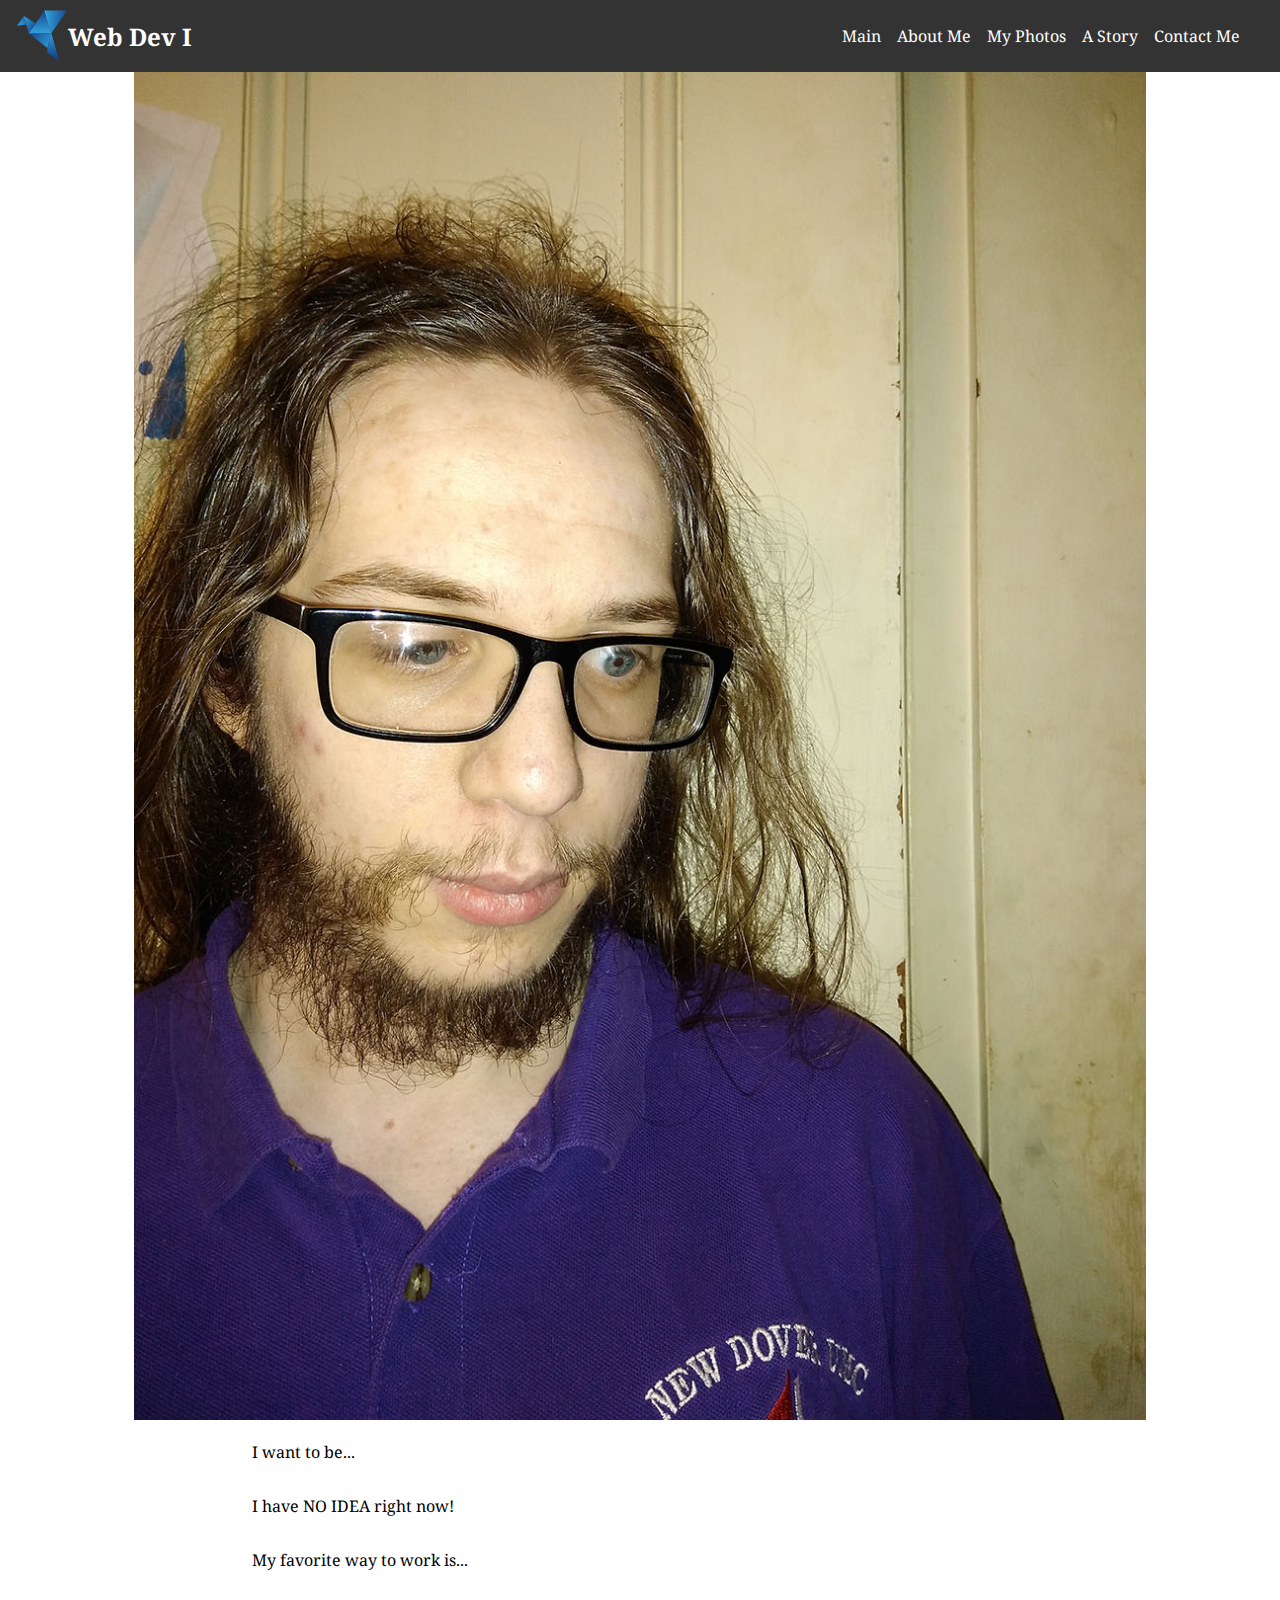
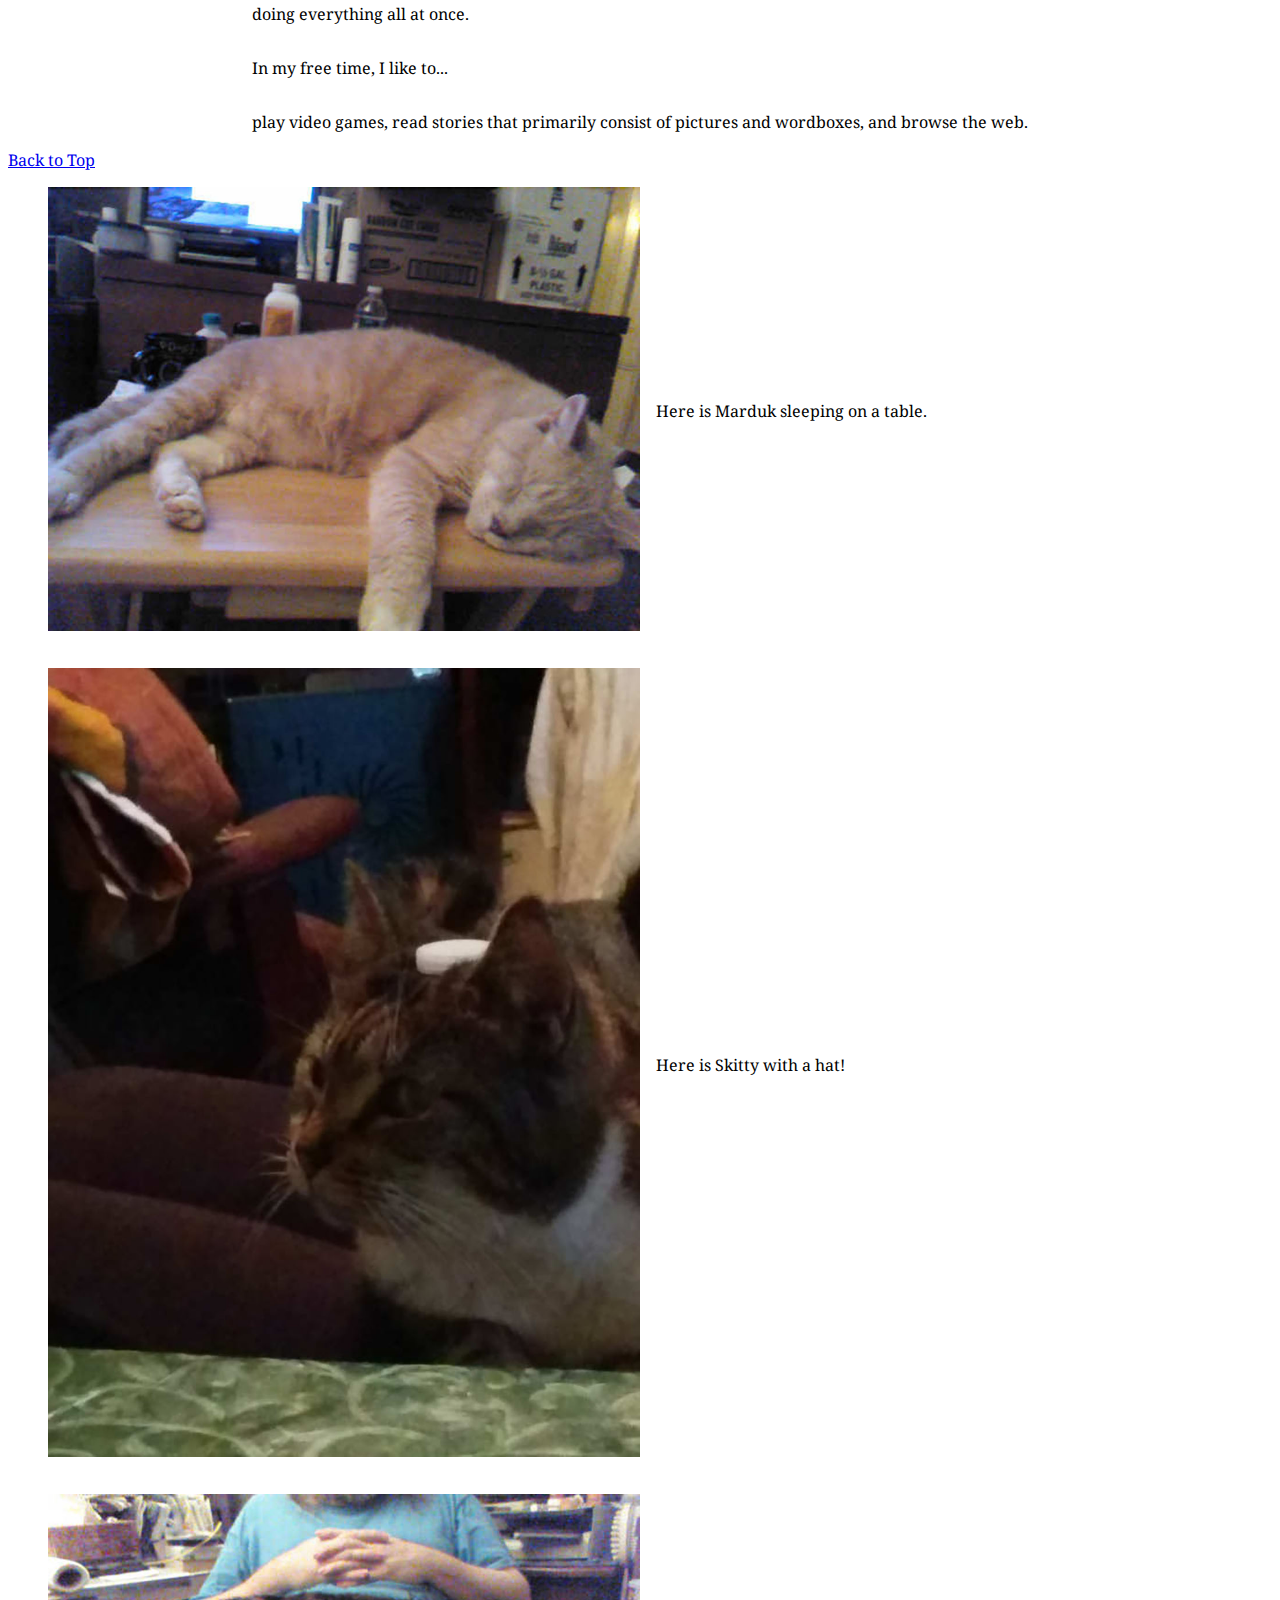
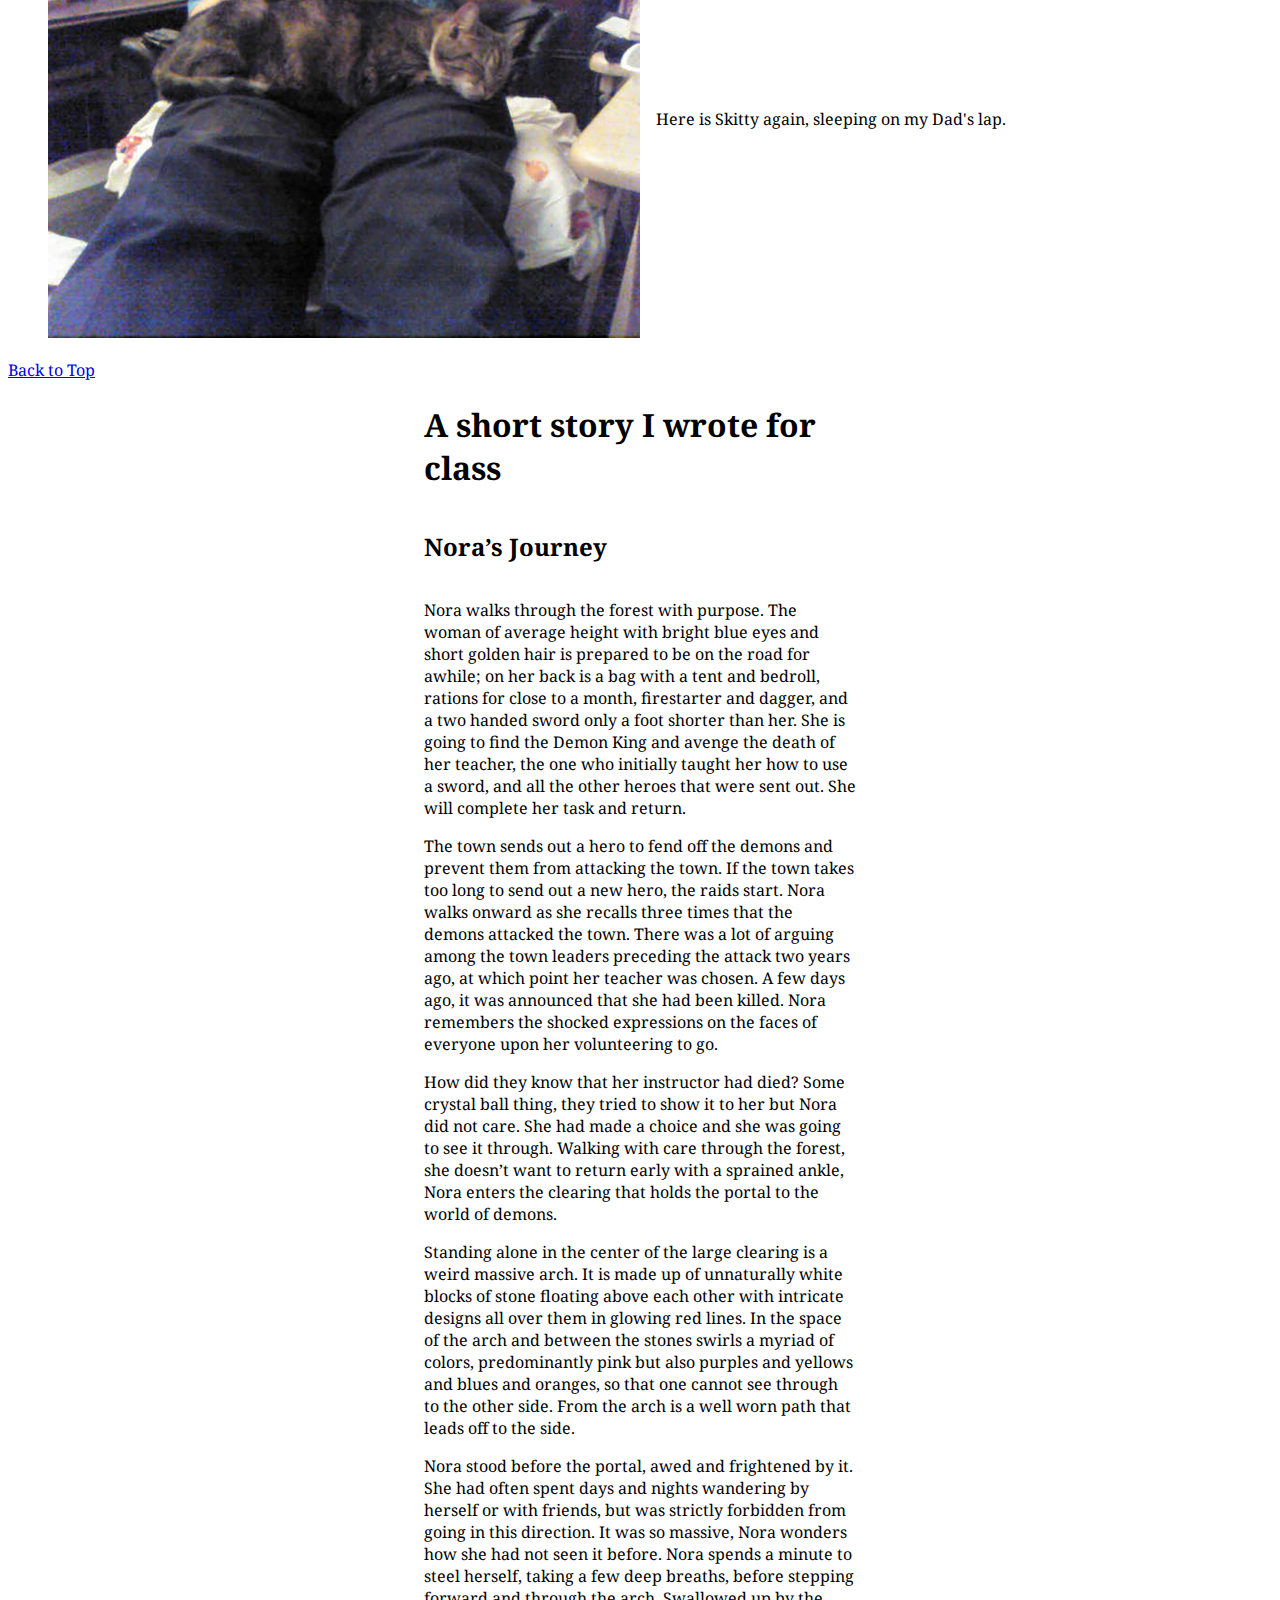
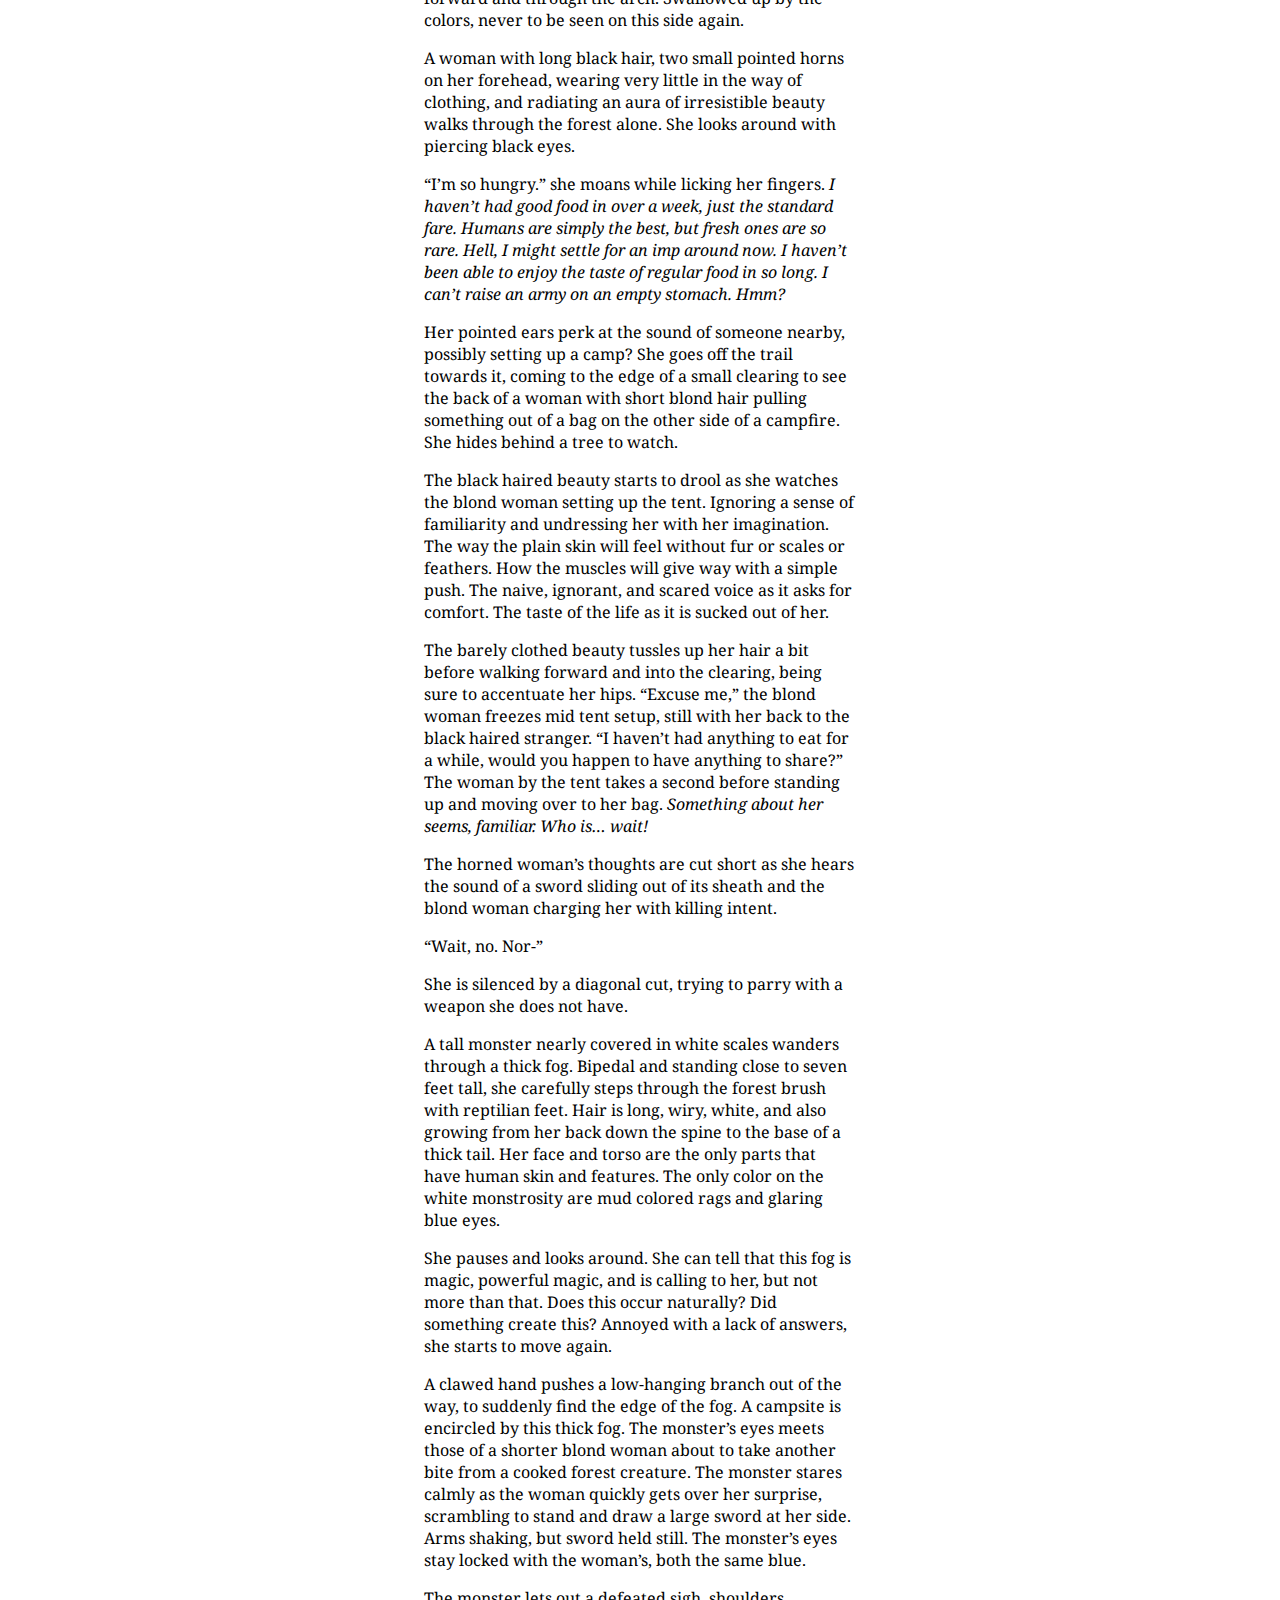
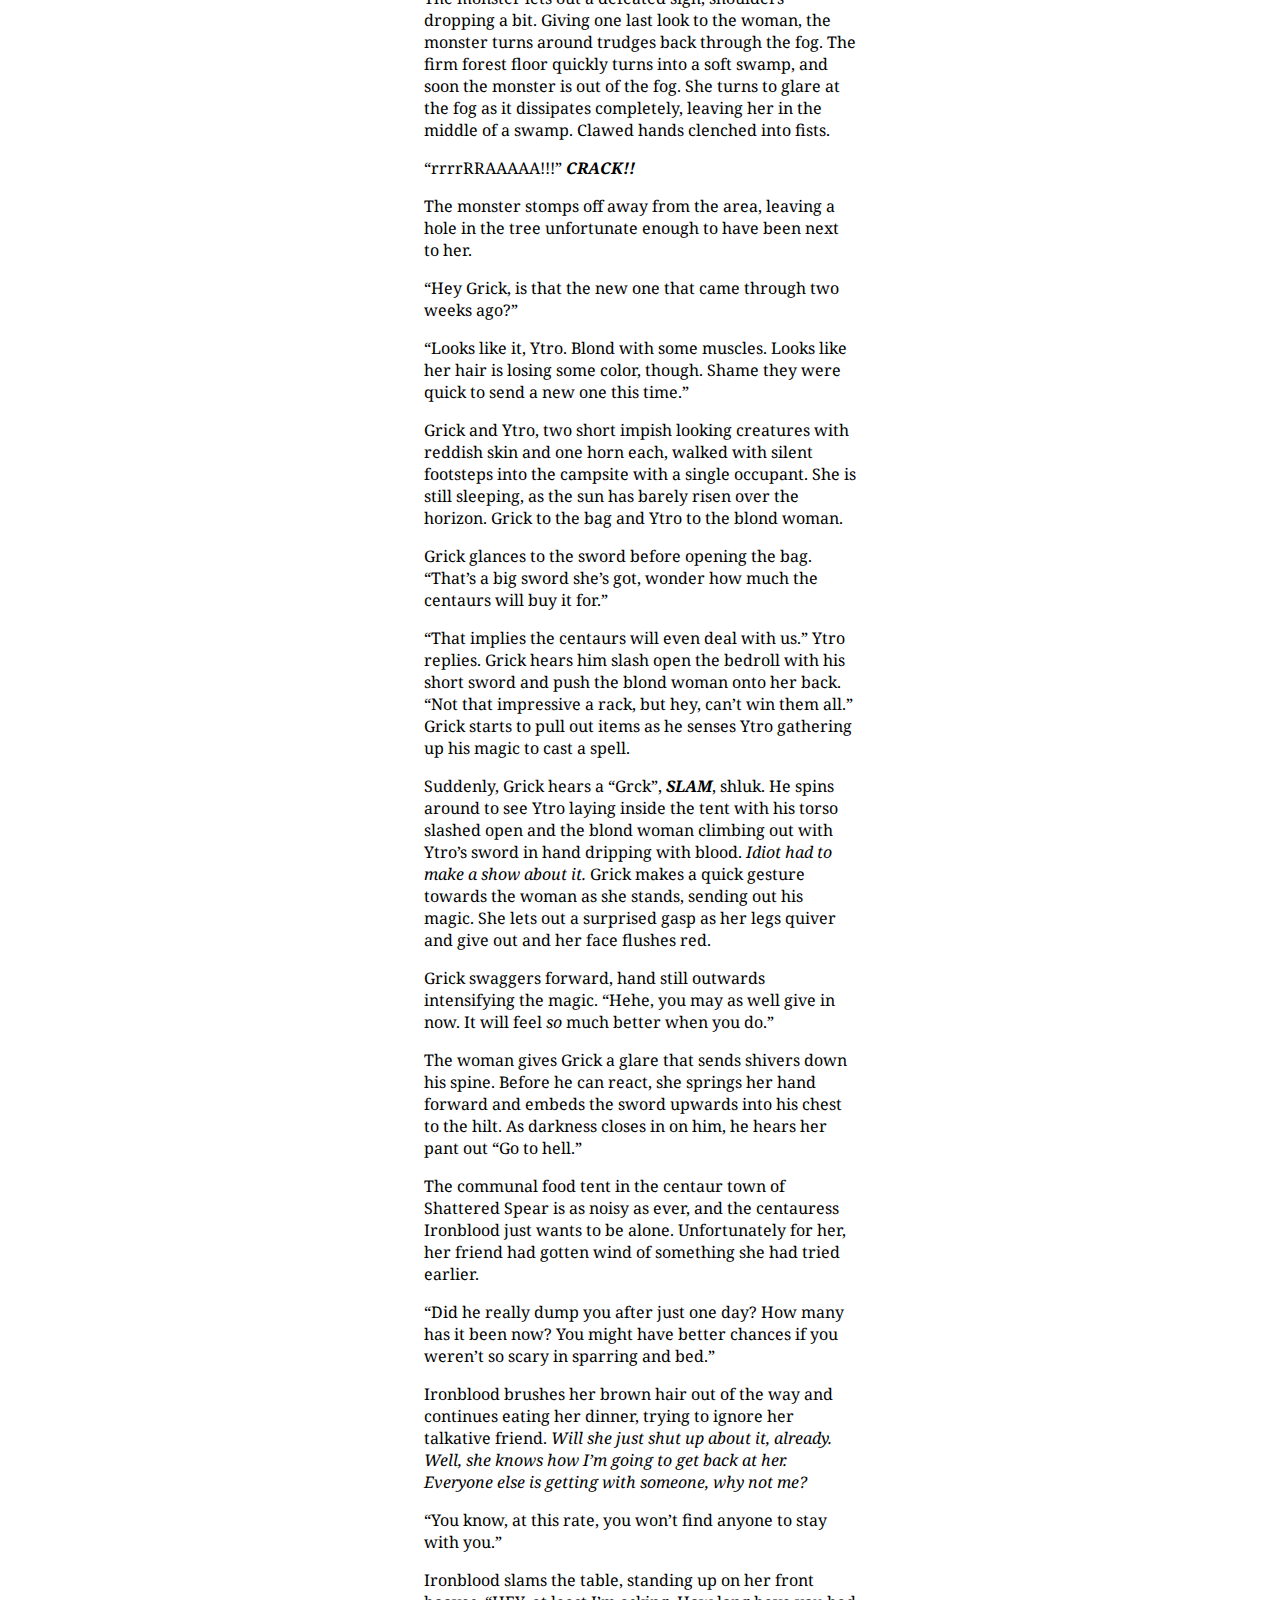
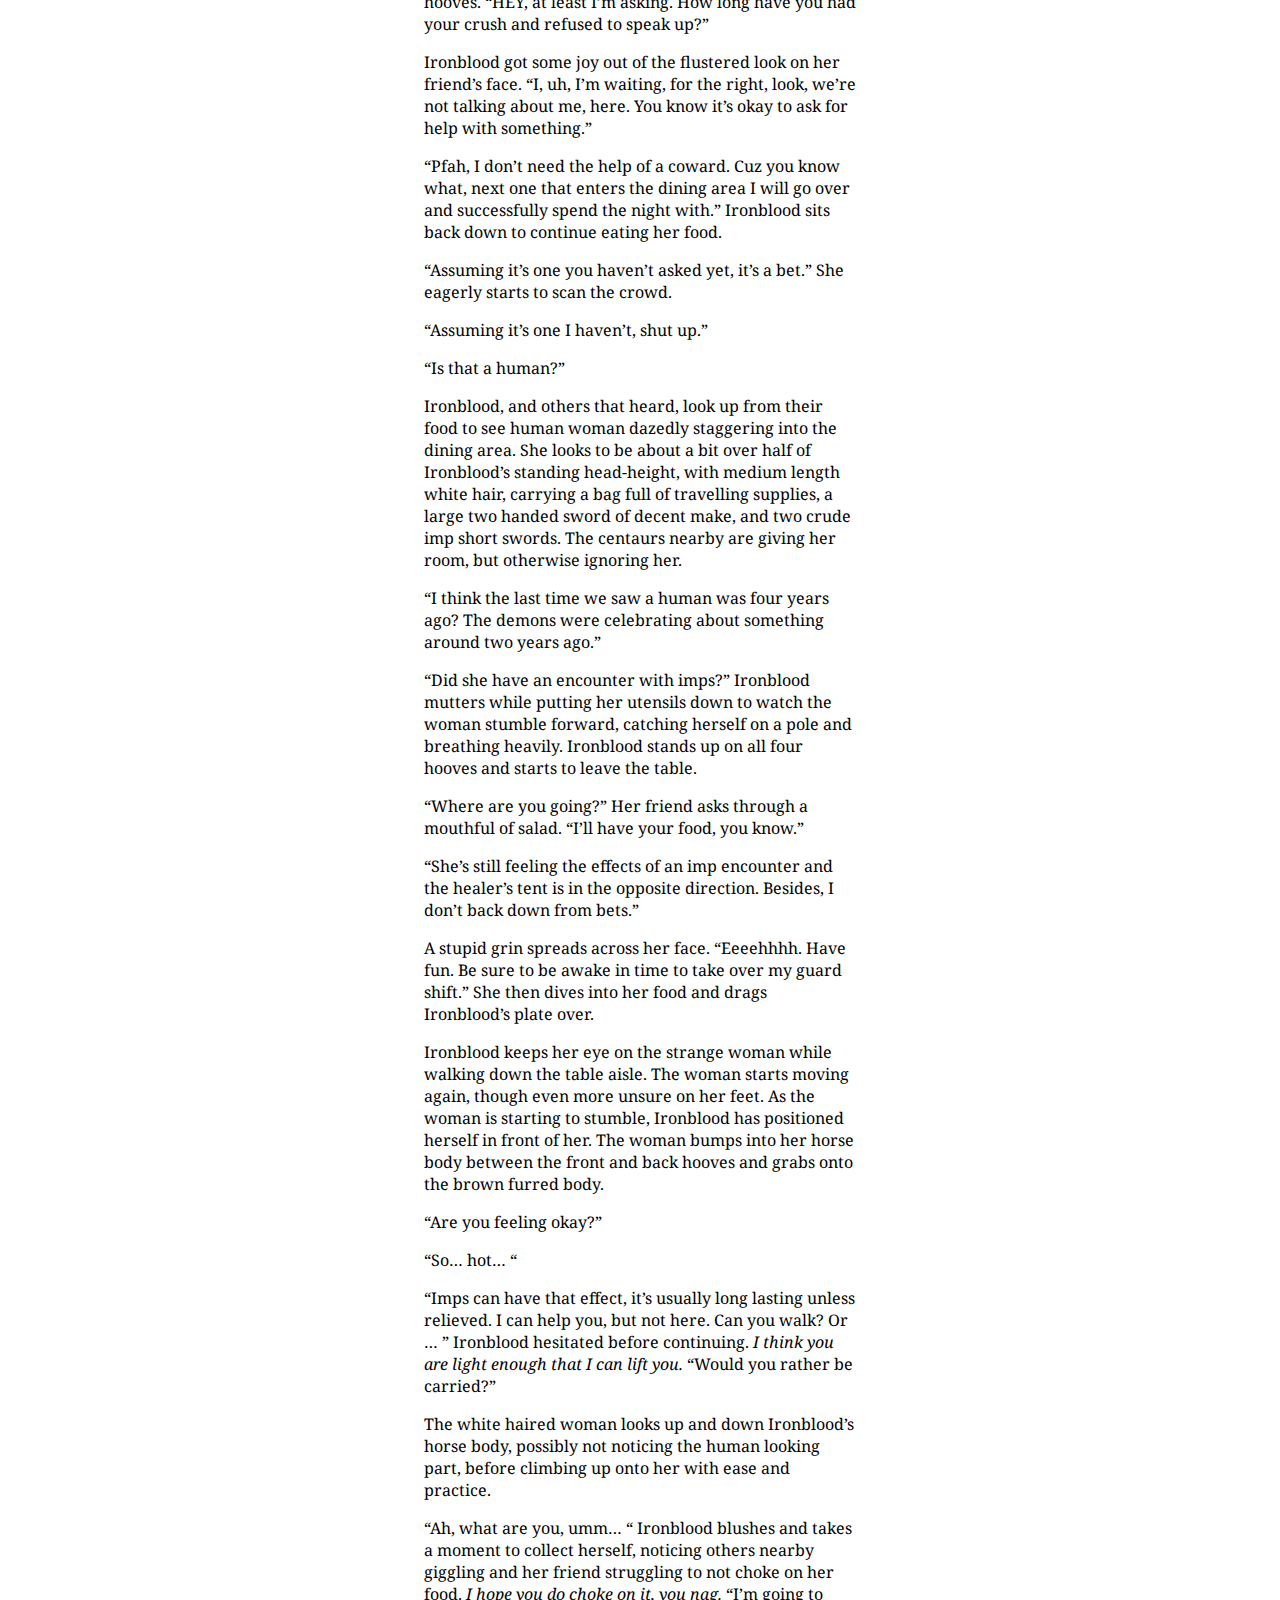
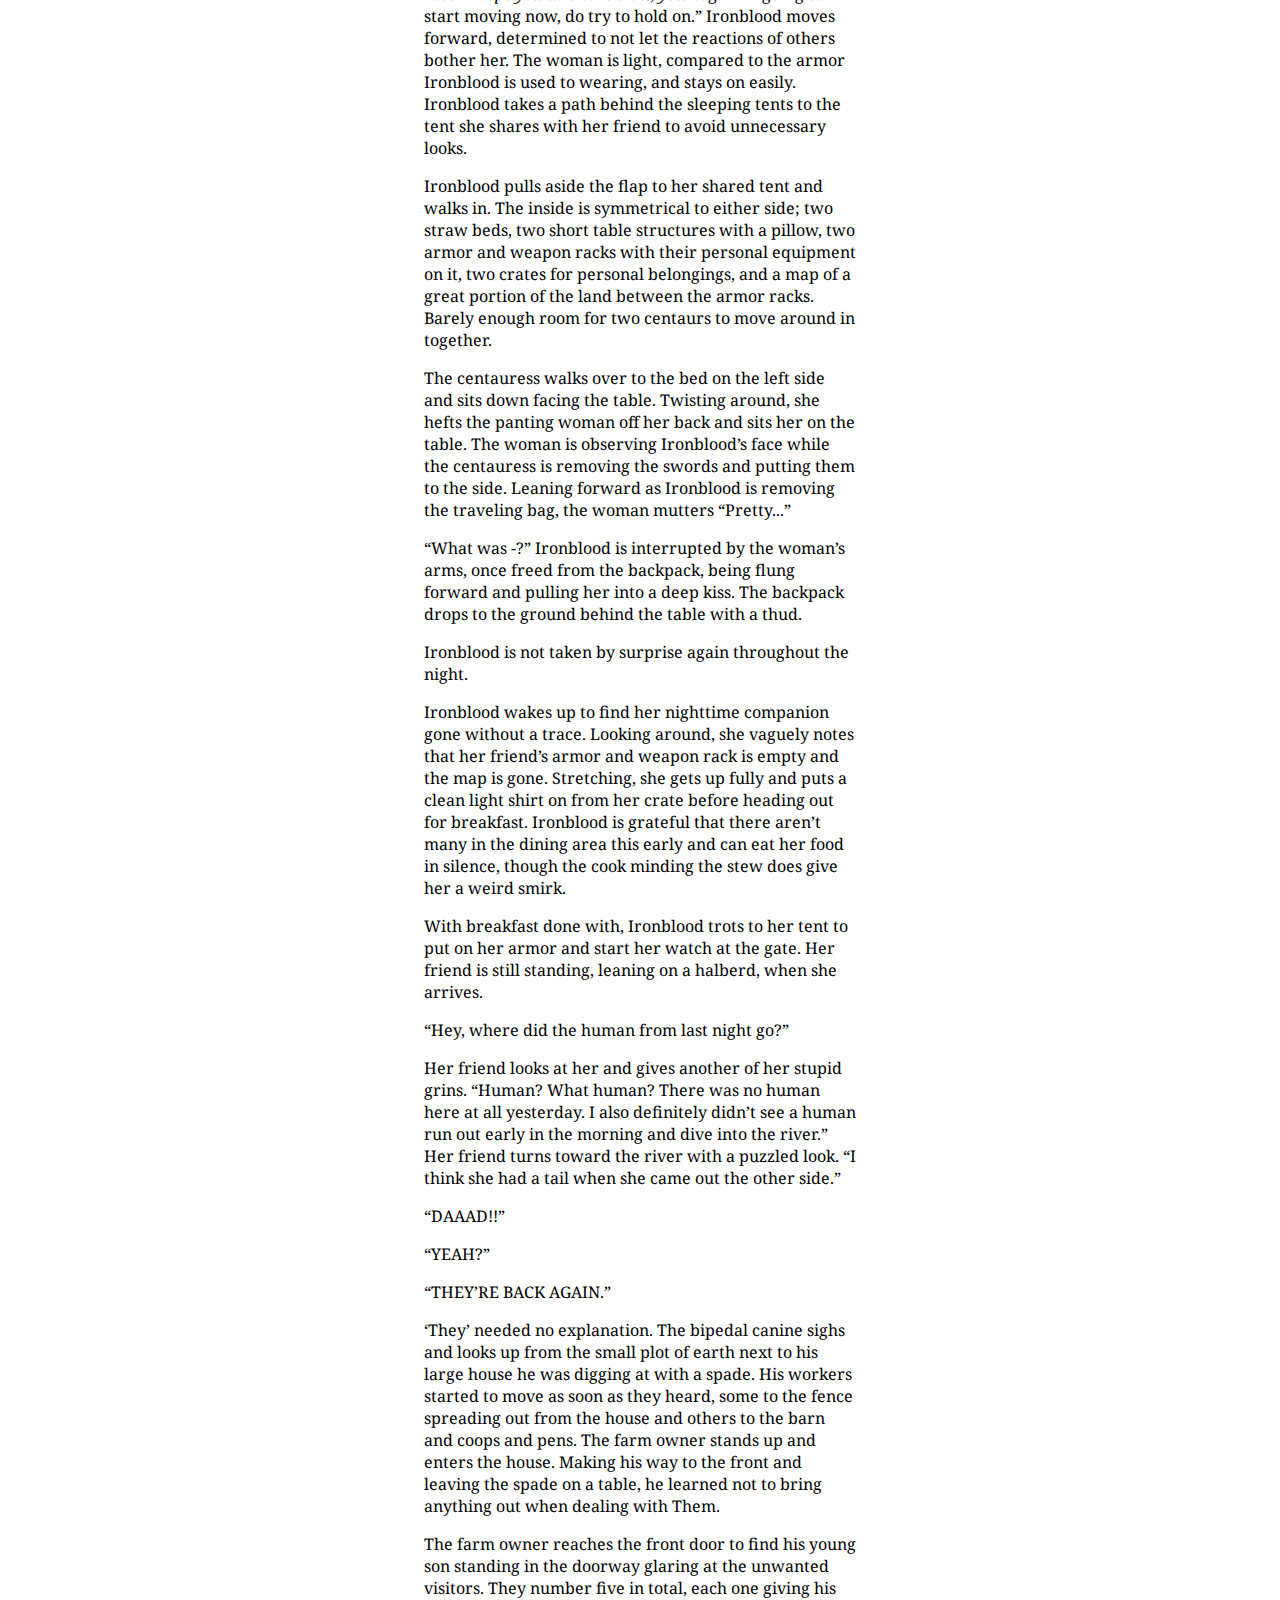
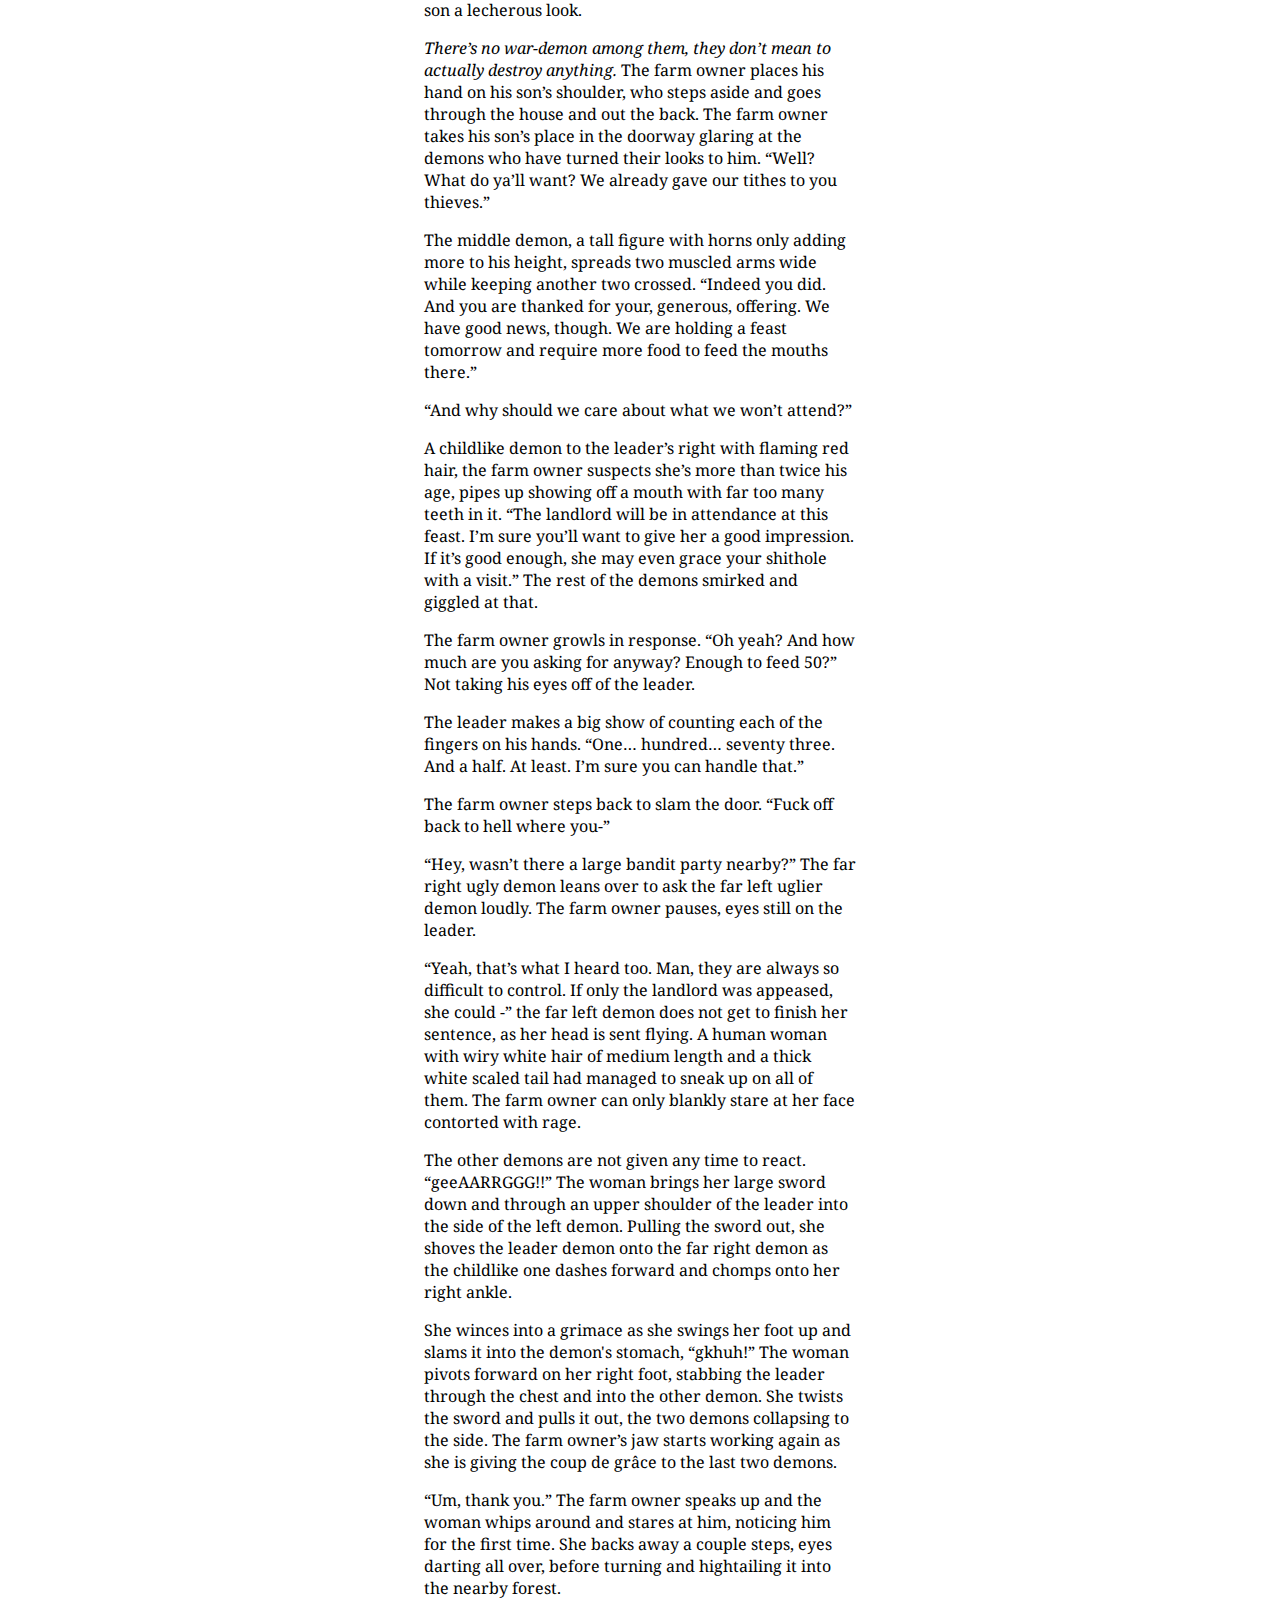
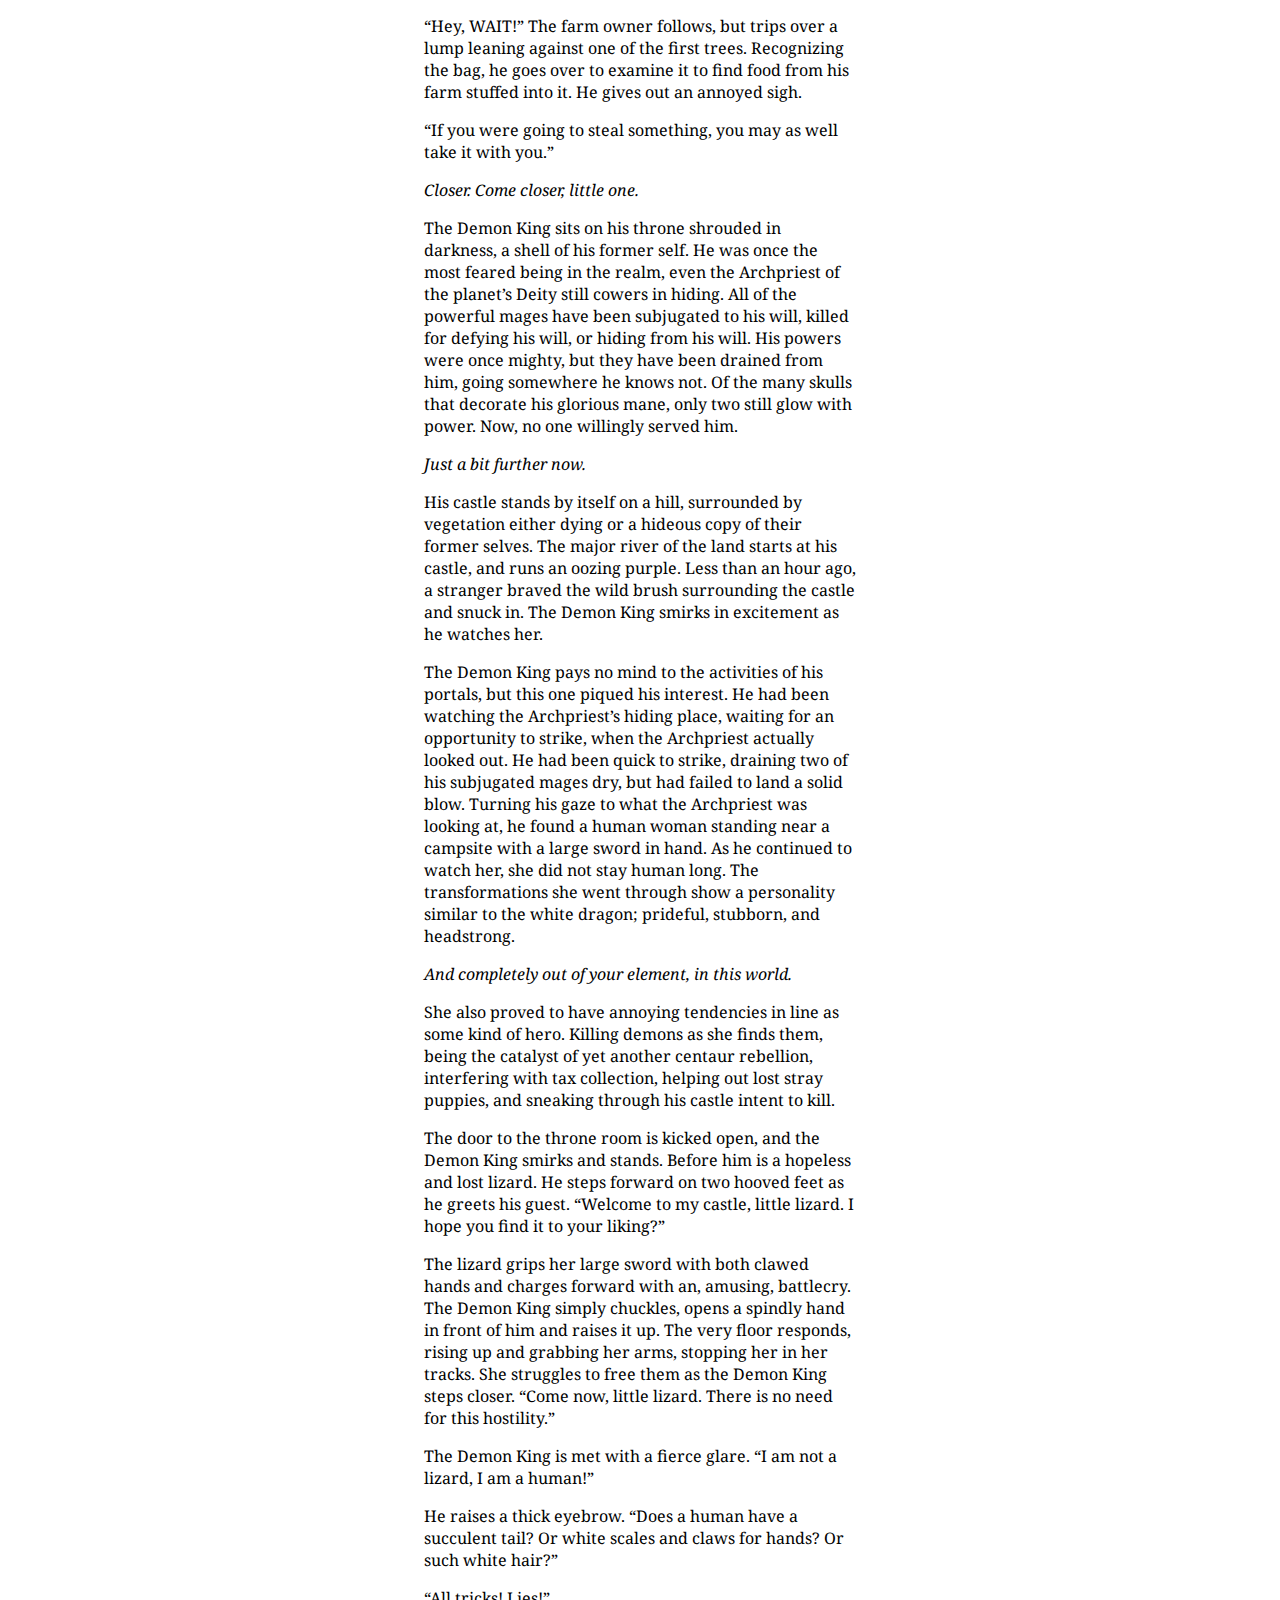
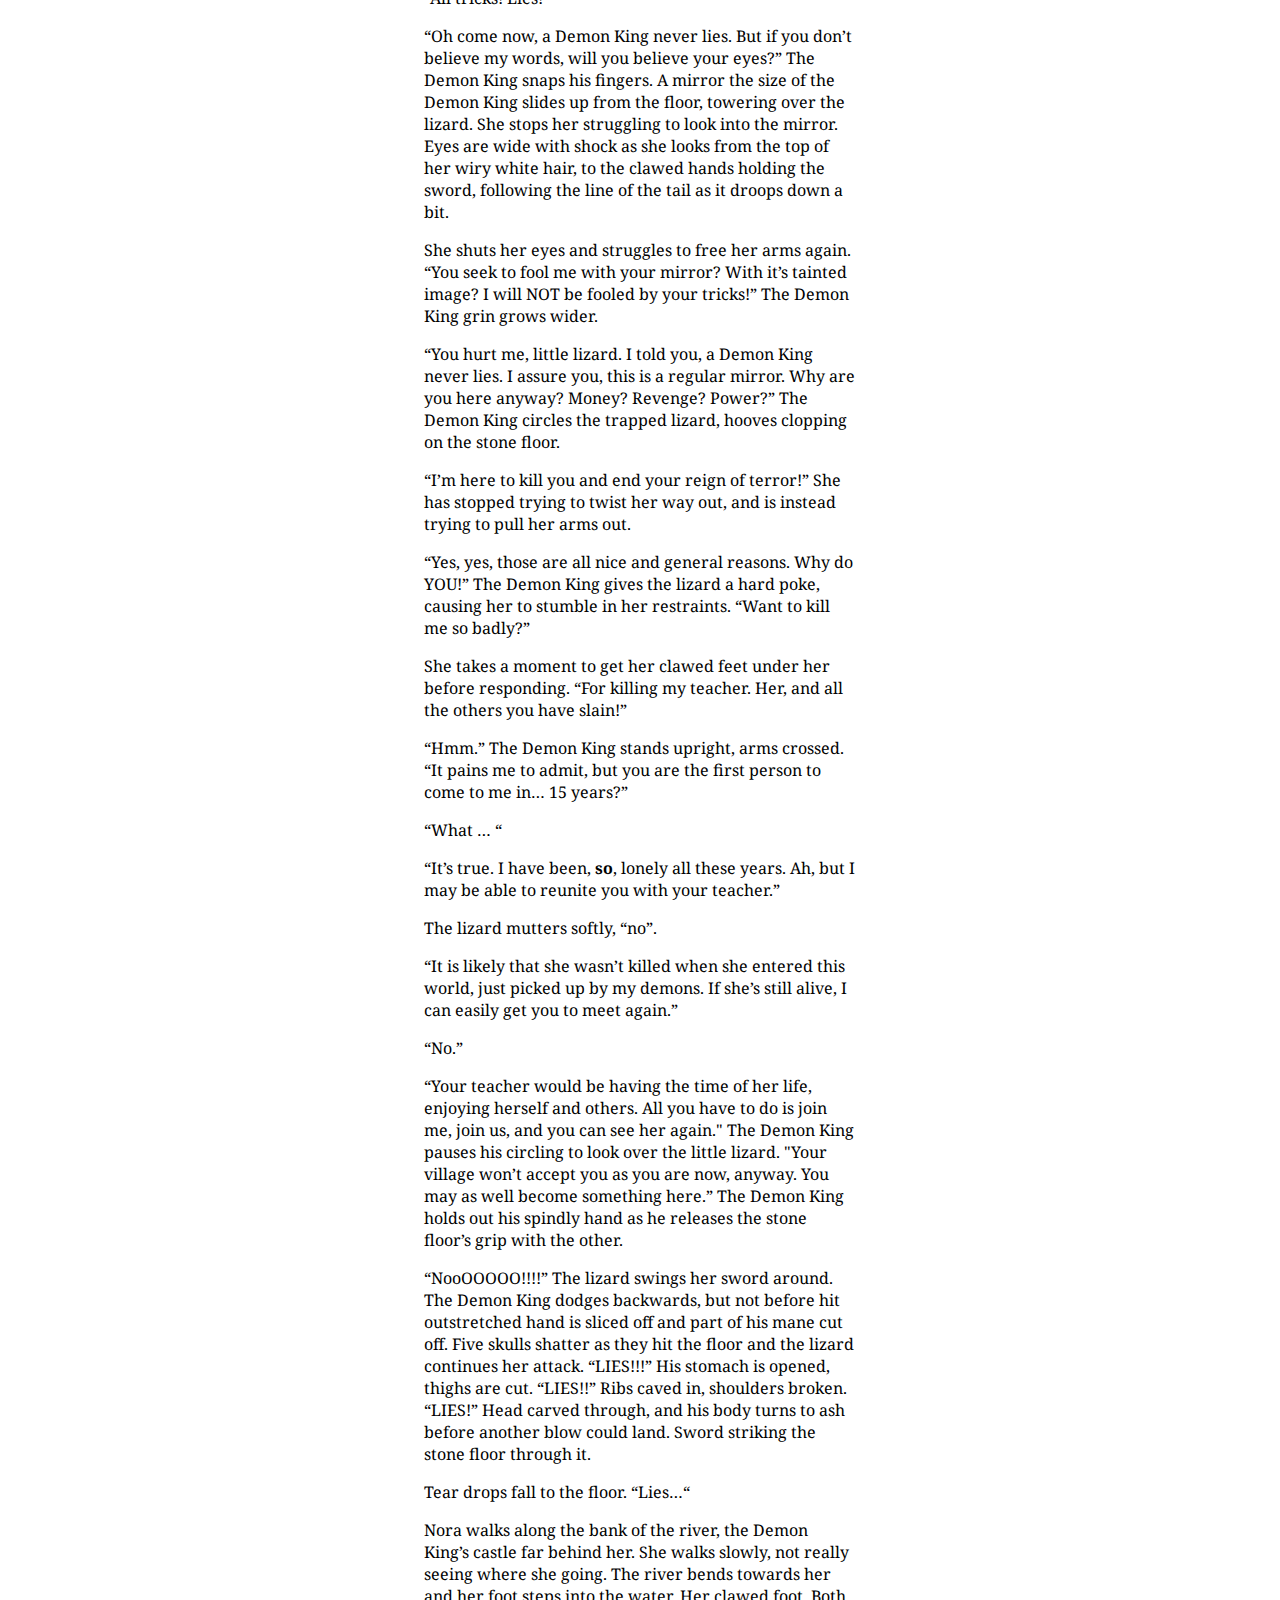
==== commit d45140cc: "project 7 not quite done yet" ====
--- a/index.html
+++ b/index.html
@@ -11,6 +11,7 @@
         integrity="sha384-50oBUHEmvpQ+1lW4y57PTFmhCaXp0ML5d60M1M7uH2+nqUivzIebhndOJK28anvf" crossorigin="anonymous">
     <link rel="stylesheet" href="css/nav-style.css">
     <link rel="stylesheet" href="styles.css">
+    <link rel="stylesheet" media="print" href="print.css">
 </head>
 
 <body>
@@ -80,8 +81,6 @@
         </div>
         <!-- start of photo gallery -->
         <section id="pictures" class="gallery">
-            <div class="content">
-                <div class="images-content">
                     <figure>
                         <picture>
                             <source media="(min-width: 1024px)" srcset="images/mardukSleepTable-lrg.jpg">
@@ -113,8 +112,6 @@
                         </picture>
                         <figcaption>Here is Skitty again, sleeping on my Dad's lap.</figcaption>
                     </figure>
-                </div>
-            </div>
         </section>
         <!-- end of photo gallery -->
         <div class="back-to-top">
@@ -125,6 +122,7 @@
         <article id="story" class="story">
             <h1>A short story I wrote for class</h1>
             <h2>Nora’s Journey</h2>
+            <div id="story-body" class="story-body">
             <p>Nora walks through the forest with purpose.  The woman of average height with bright blue eyes and short golden hair is prepared to be on the road for awhile; on her back is a bag with a tent and bedroll, rations for close to a month, firestarter and dagger, and a two handed sword only a foot shorter than her.  She is going to find the Demon King and avenge the death of her teacher, the one who initially taught her how to use a sword, and all the other heroes that were sent out.  She will complete her task and return.</p>
             <p>The town sends out a hero to fend off the demons and prevent them from attacking the town.  If the town takes too long to send out a new hero, the raids start.  Nora walks onward as she recalls three times that the demons attacked the town.  There was a lot of arguing among the town leaders preceding the attack two years ago, at which point her teacher was chosen.  A few days ago, it was announced that she had been killed.  Nora remembers the shocked expressions on the faces of everyone upon her volunteering to go.</p>
             <p>How did they know that her instructor had died?  Some crystal ball thing, they tried to show it to her but Nora did not care.  She had made a choice and she was going to see it through.  Walking with care through the forest, she doesn’t want to return early with a sprained ankle, Nora enters the clearing that holds the portal to the world of demons.</p>
@@ -247,6 +245,7 @@
             <p>She looks behind her suddenly to see a white scaled tail, connected to her, touching her bag.  She reaches a shaking hand behind her to the tail, recoiling slightly at the touch of it.  She goes to touch it again, and again, slowly getting used to the new appendage growing out of her.</p>
             <p>Nora turns to face the river again, hugging her knees tight to her chest.  Her thoughts turn to the village she left long ago.  Hiding her face in her arms, the tears flow freely.</p>
             <p>The Demon King was right, her village will not accept her again.</p>
+            </div>
         </article>
         <!-- end of Sherlock Holmes story -->
     </main>
@@ -259,7 +258,6 @@
     <section id="contact" class="form-container">
         <h1>Here is a way to contact me if you wish to, for some reason.</h1>
         <br class="mobile-first"><br class="mobile-first">
-        <div>
             <form class="contact" method="POST" action="https://formspree.io/dragonhandii@gmail.com">
                 <fieldset>
                     <legend>Just fill out this area</legend>
@@ -282,7 +280,6 @@
                     <button type="submit">Send Message<br class="mobile-first"></button>
                 </fieldset>
             </form>
-        </div>
     </section>
     <!-- end of contact form -->
     <!-- start of footer -->
--- a/styles.css
+++ b/styles.css
@@ -44,4 +44,161 @@
 .Yes-No {
     min-width: auto;
     width: 2rem;
+}
+
+/* shell from readme */
+
+/*  grids */
+
+main {
+	display: grid;
+}
+
+/* hero content */
+
+.content {
+	display: grid;
+}
+
+/* about content */
+
+.about-content {
+	display: grid;
+}
+
+/*  gallery */
+
+.gallery {
+	display: grid;
+}
+
+figure {
+    display: grid;
+}
+
+/*  article */
+
+article {
+	display: grid;
+}
+
+/* form container */
+.form-container {
+	display: grid;
+}
+
+/* footer */
+
+footer {
+	display: grid;
+}
+
+
+
+/*  layout */
+
+/*   mobile is the default layout*/
+
+/* tablet layout >=48rem (768px) */
+
+@media screen and (min-width: 48rem) {
+    
+    .mobile-first {
+        display: none;
+    }
+
+	/*      hero content */
+    
+    .content {
+        grid-template-columns: 1fr 8fr 1fr;
+    }
+    
+    .content picture,
+    .content p,
+    .about-content {
+        grid-column: 2/3;
+    }
+
+	/*	about content */
+
+	/*	gallery */
+    
+    figure {
+        grid-template-columns: 1fr 1fr;
+        align-items: center;
+    }
+    
+    figcaption {
+        margin-left: 1rem;
+    }
+
+	/*	article */
+    
+    article, 
+    .form-container{
+        grid-template-columns: 1fr 48ch 1fr;
+    }
+    
+    .story h1,
+    .story h2,
+    .story-body,
+    .form-container h1,
+    form {
+        grid-column: 2/3;
+    }
+
+	/*	form */
+
+
+}
+
+/* wide screen layout >=64rem (1024px) */
+
+@media screen and (min-width: 64rem) {
+    
+    .mobile-first {
+        display: none;
+    }
+
+	/*      hero content */
+    
+    .content {
+        grid-template-columns: 1fr 8fr 1fr;
+    }
+    
+    .content picture,
+    .content p,
+    .about-content {
+        grid-column: 2/3;
+    }
+
+	/*	about content */
+
+	/*	gallery */
+    
+    figure {
+        grid-template-columns: 1fr 1fr;
+        align-items: center;
+    }
+    
+    figcaption {
+        margin-left: 1rem;
+    }
+
+	/*	article */
+    
+    article,
+    .form-container{
+        grid-template-columns: 1fr 48ch 1fr;
+    }
+    
+    .story h1,
+    .story h2,
+    .story .story-body
+    form{
+        grid-column: 2/3;
+    }
+
+	/*	form */
+
 }--- a/print.css
+++ b/print.css
@@ -0,0 +1,12 @@
+/* Print CSS*/
+
+header,
+.form-container,
+footer,
+.back-to-top{
+    display:none;
+}
+
+body {
+    margin: 0 0.5in;
+}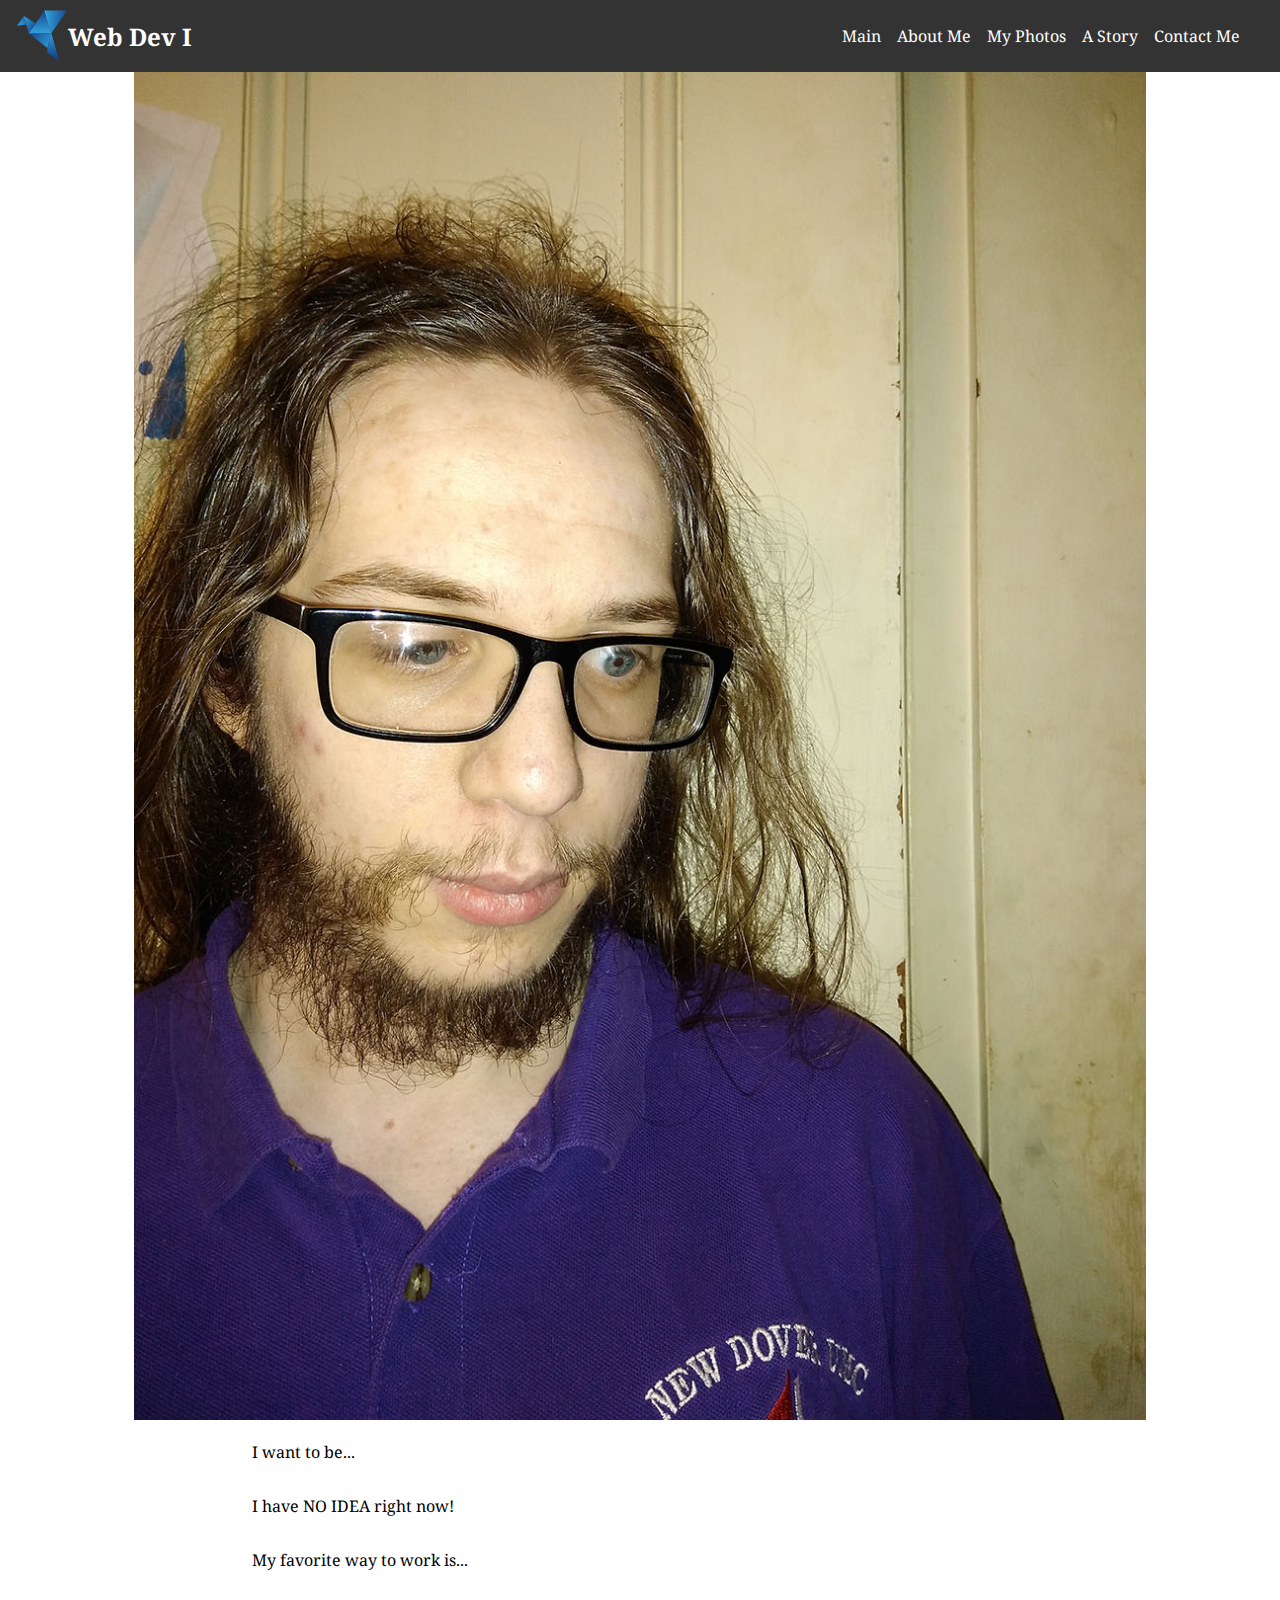
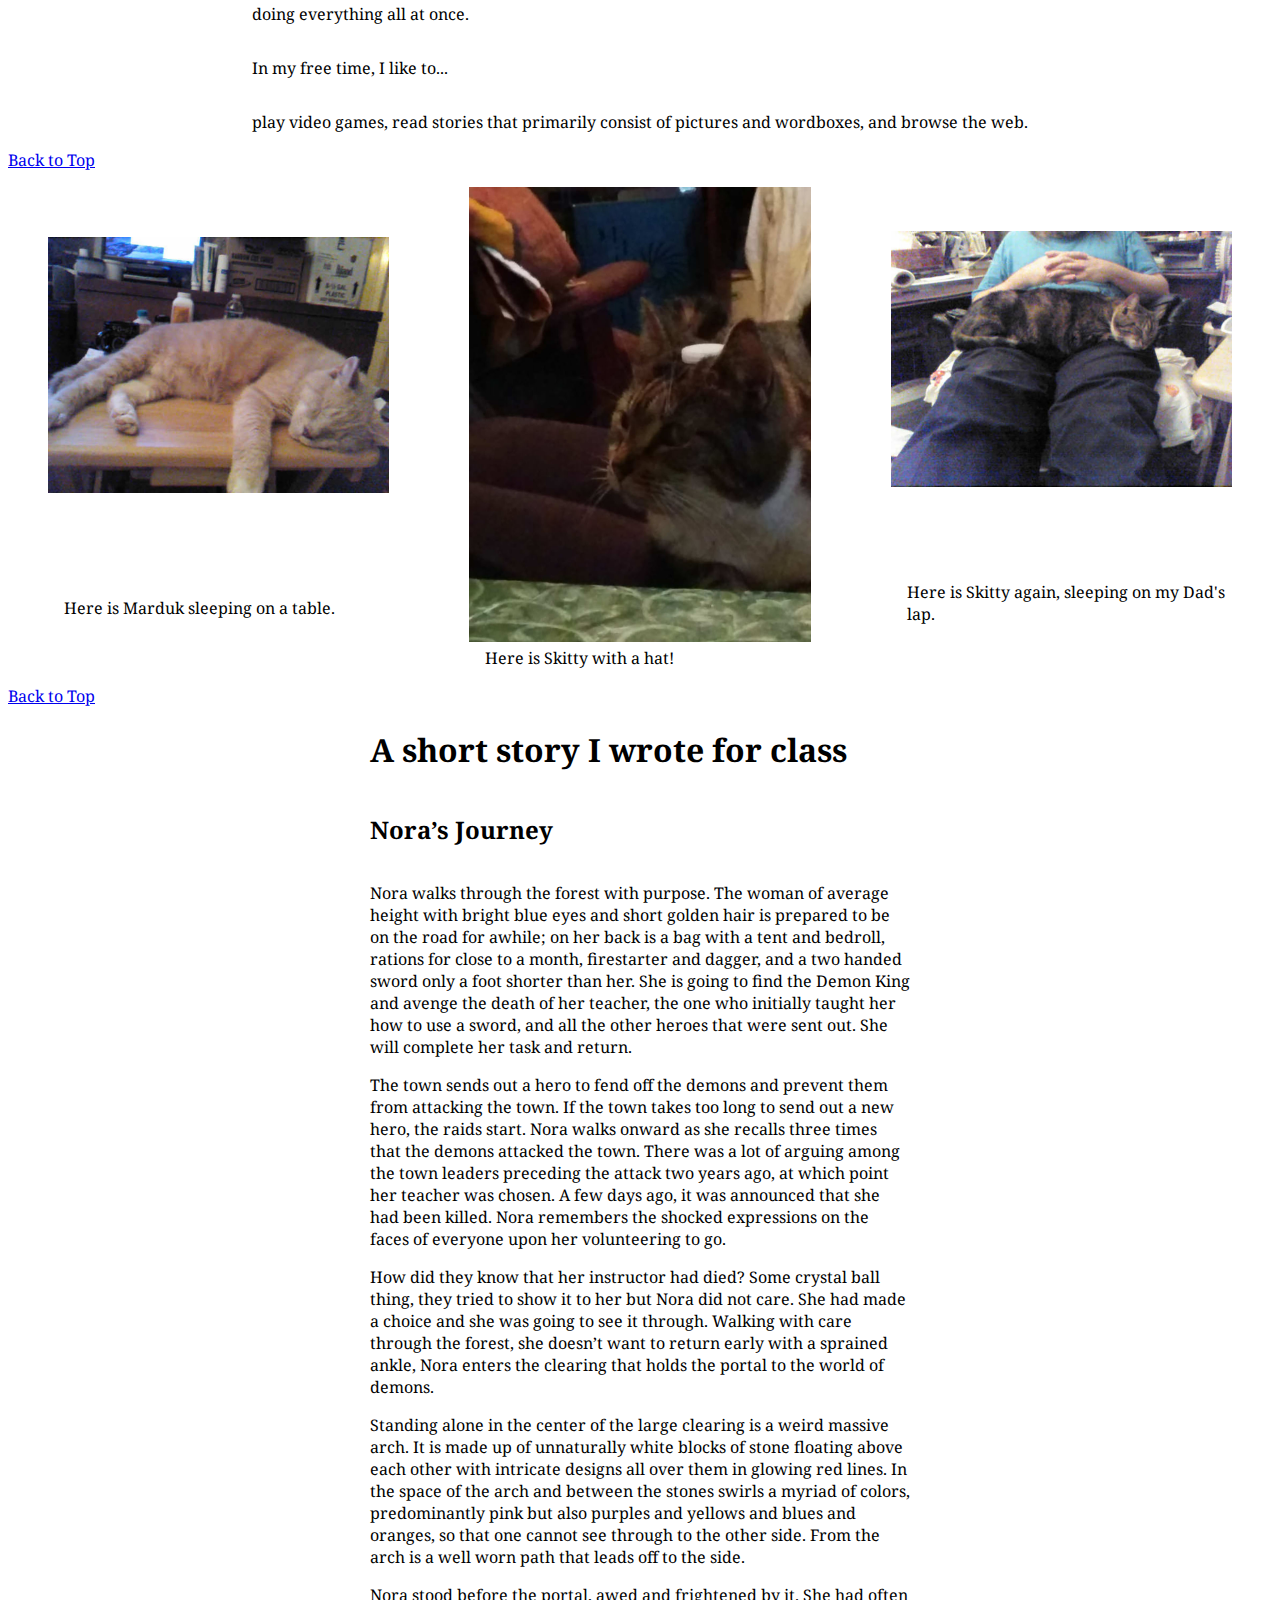
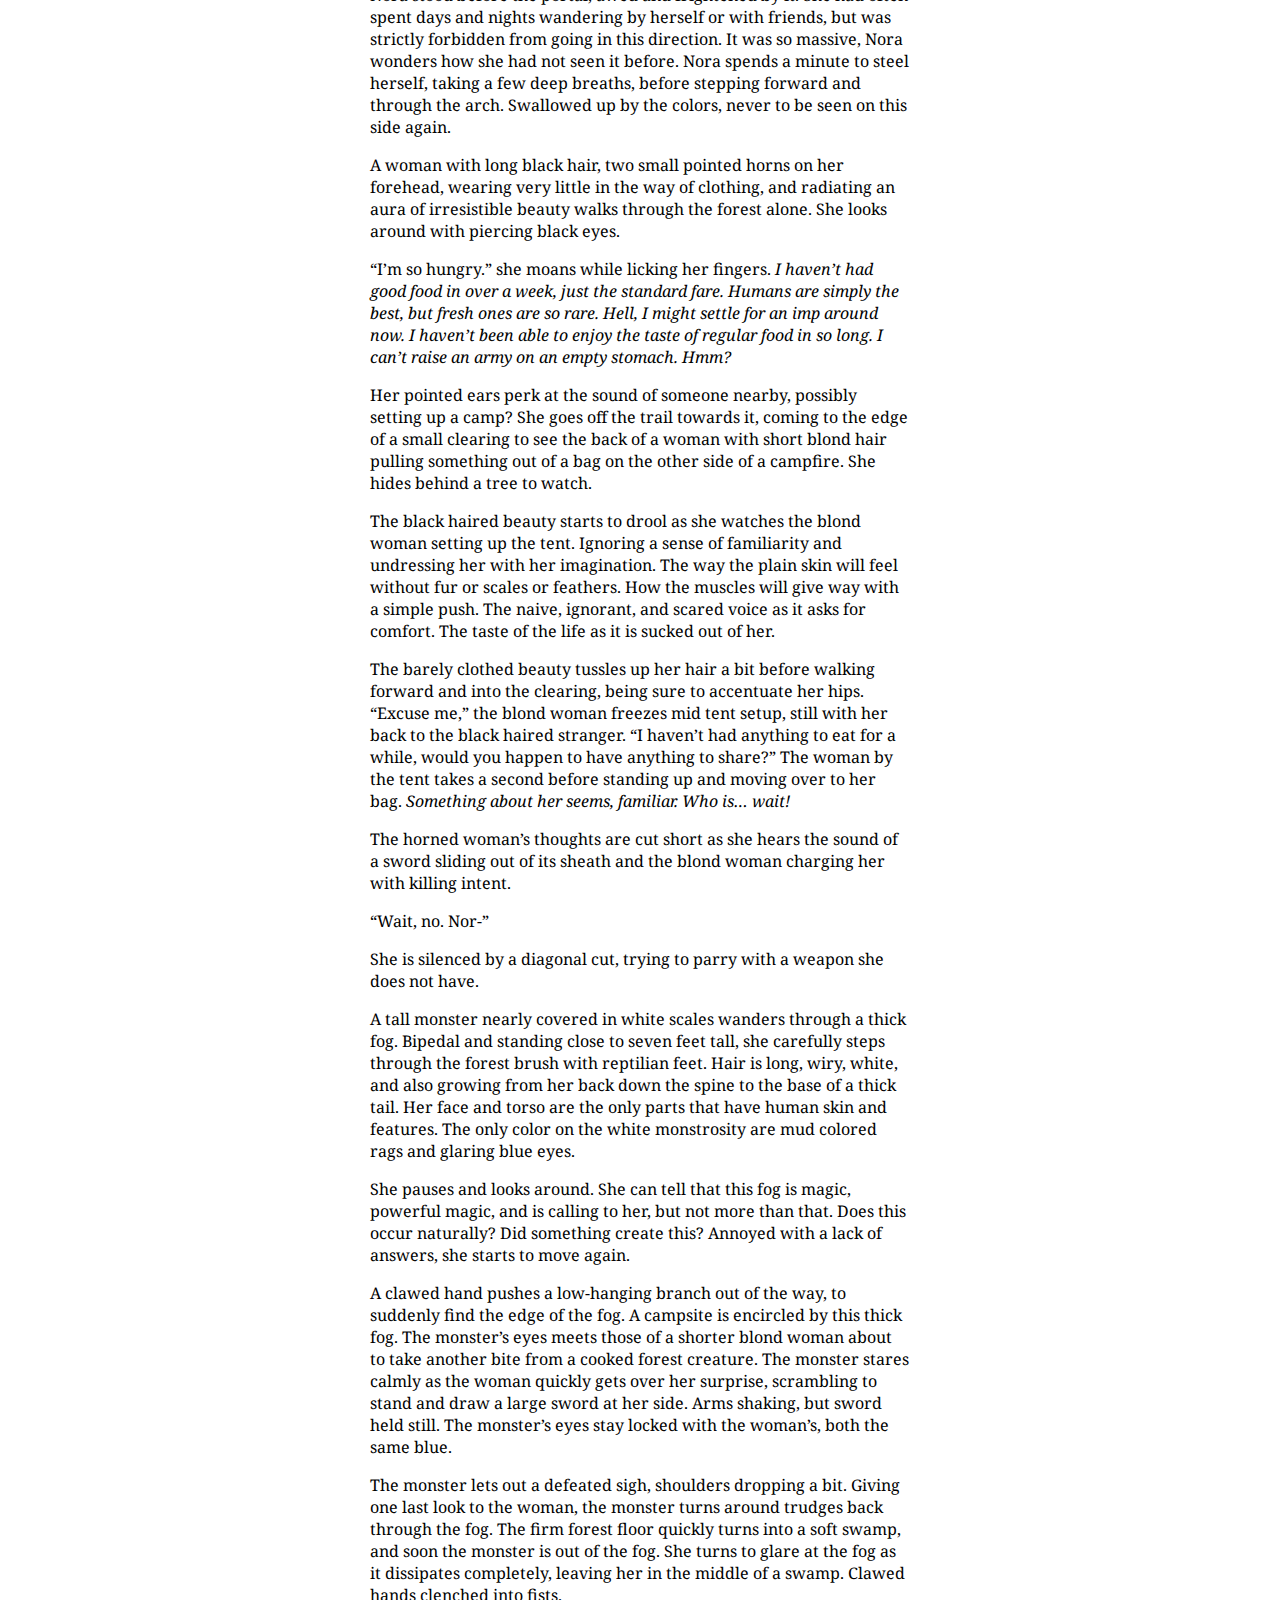
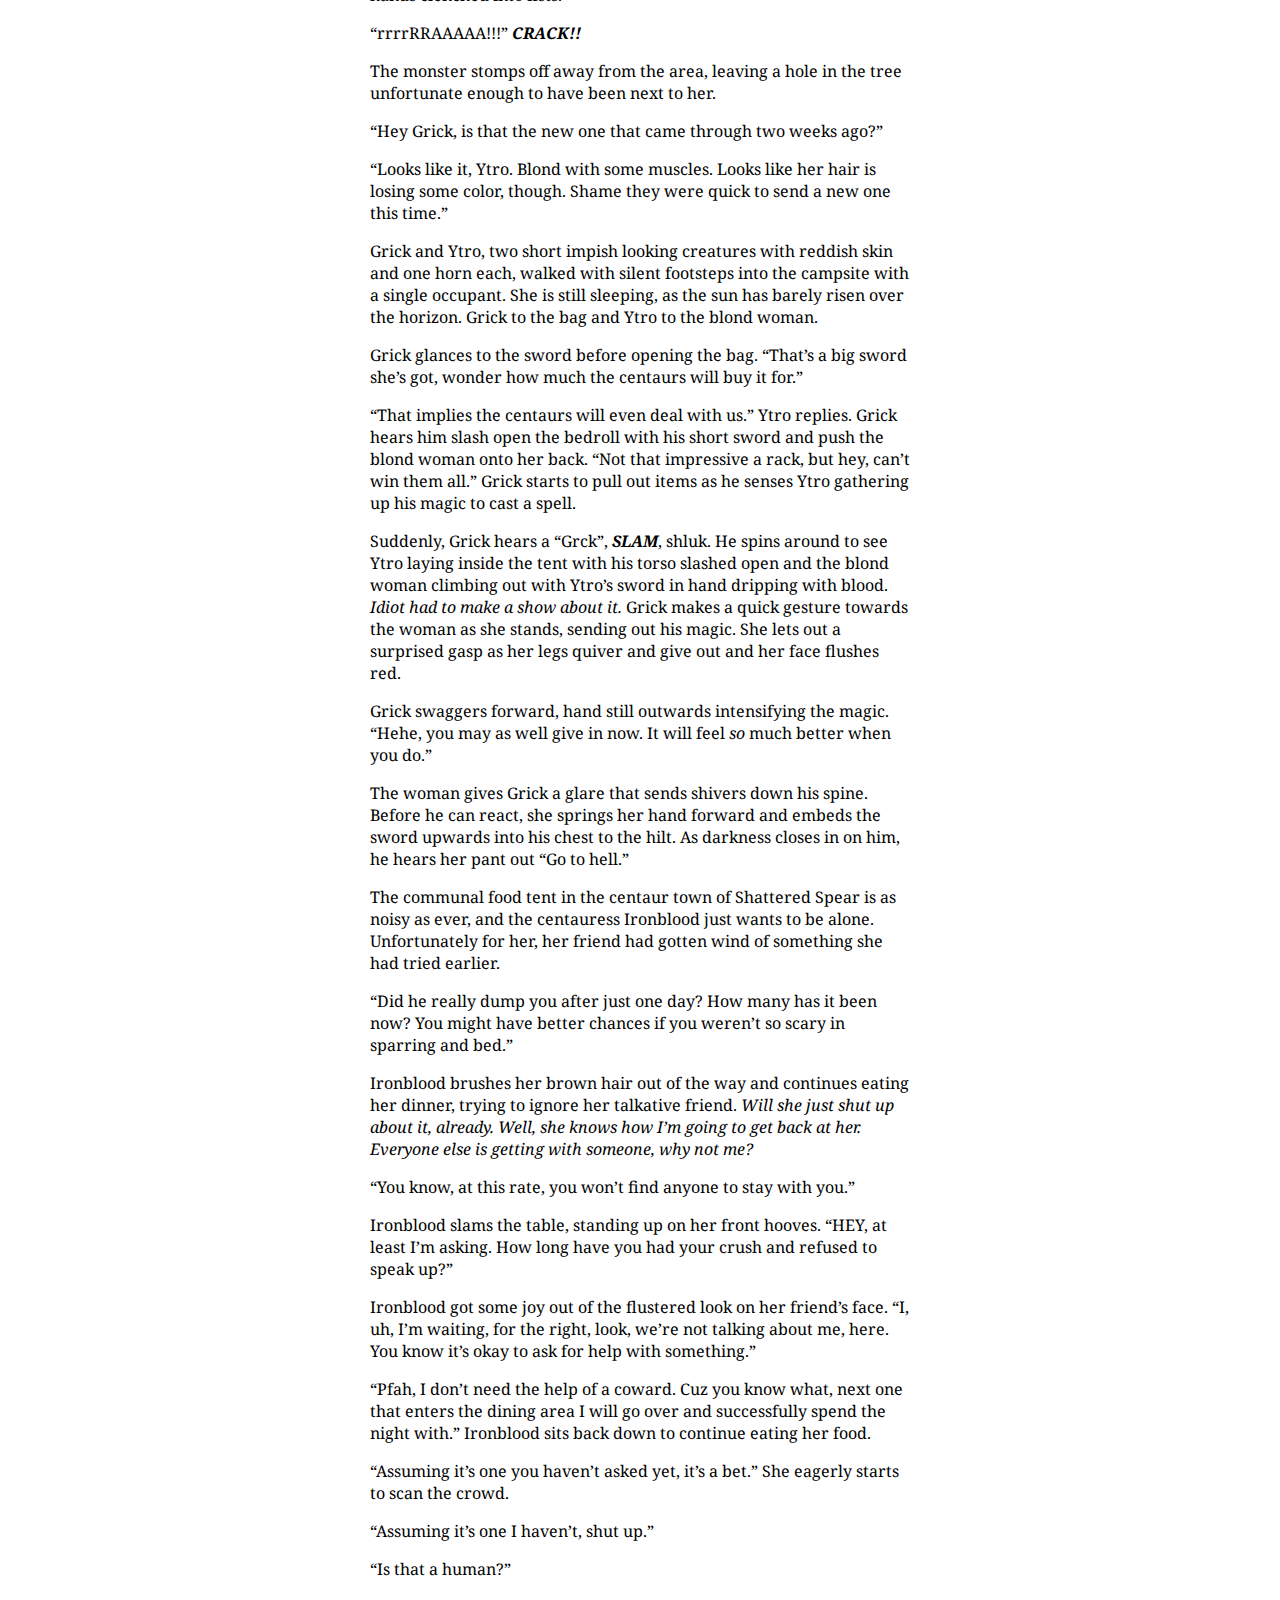
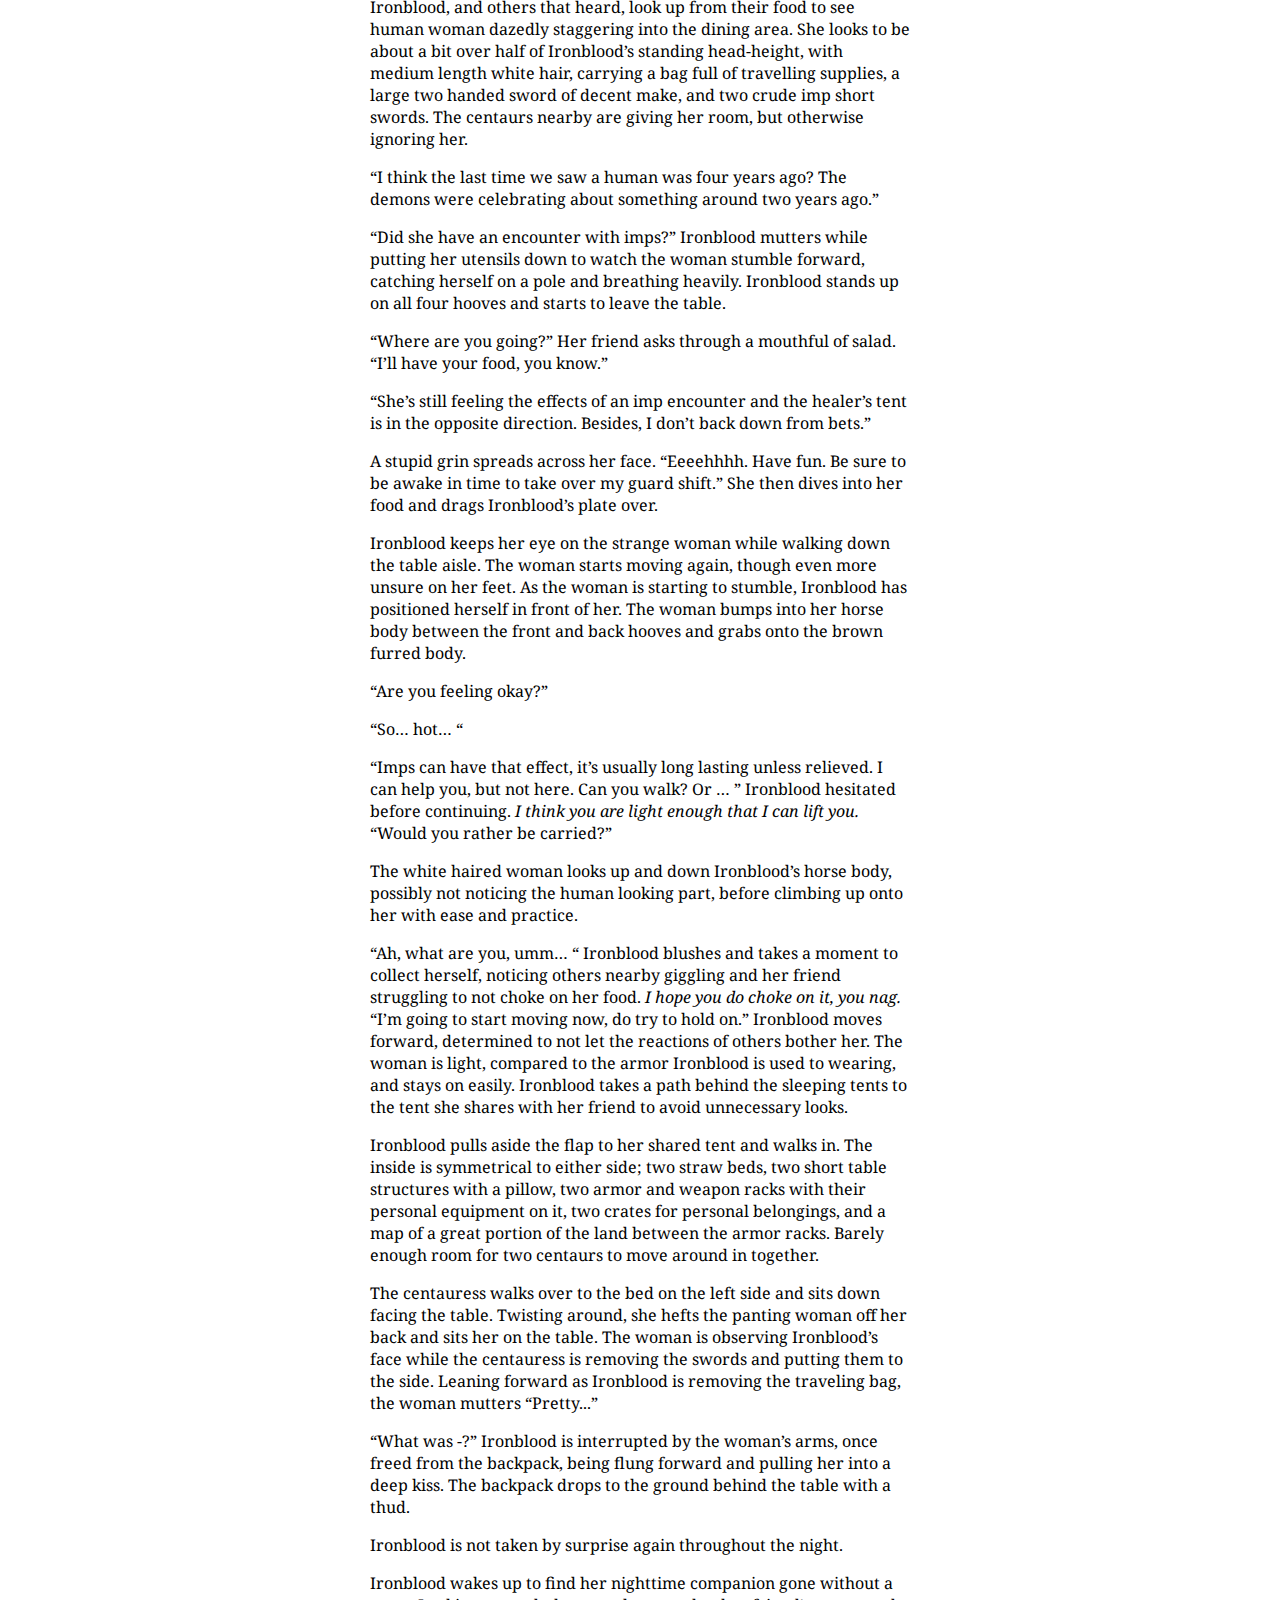
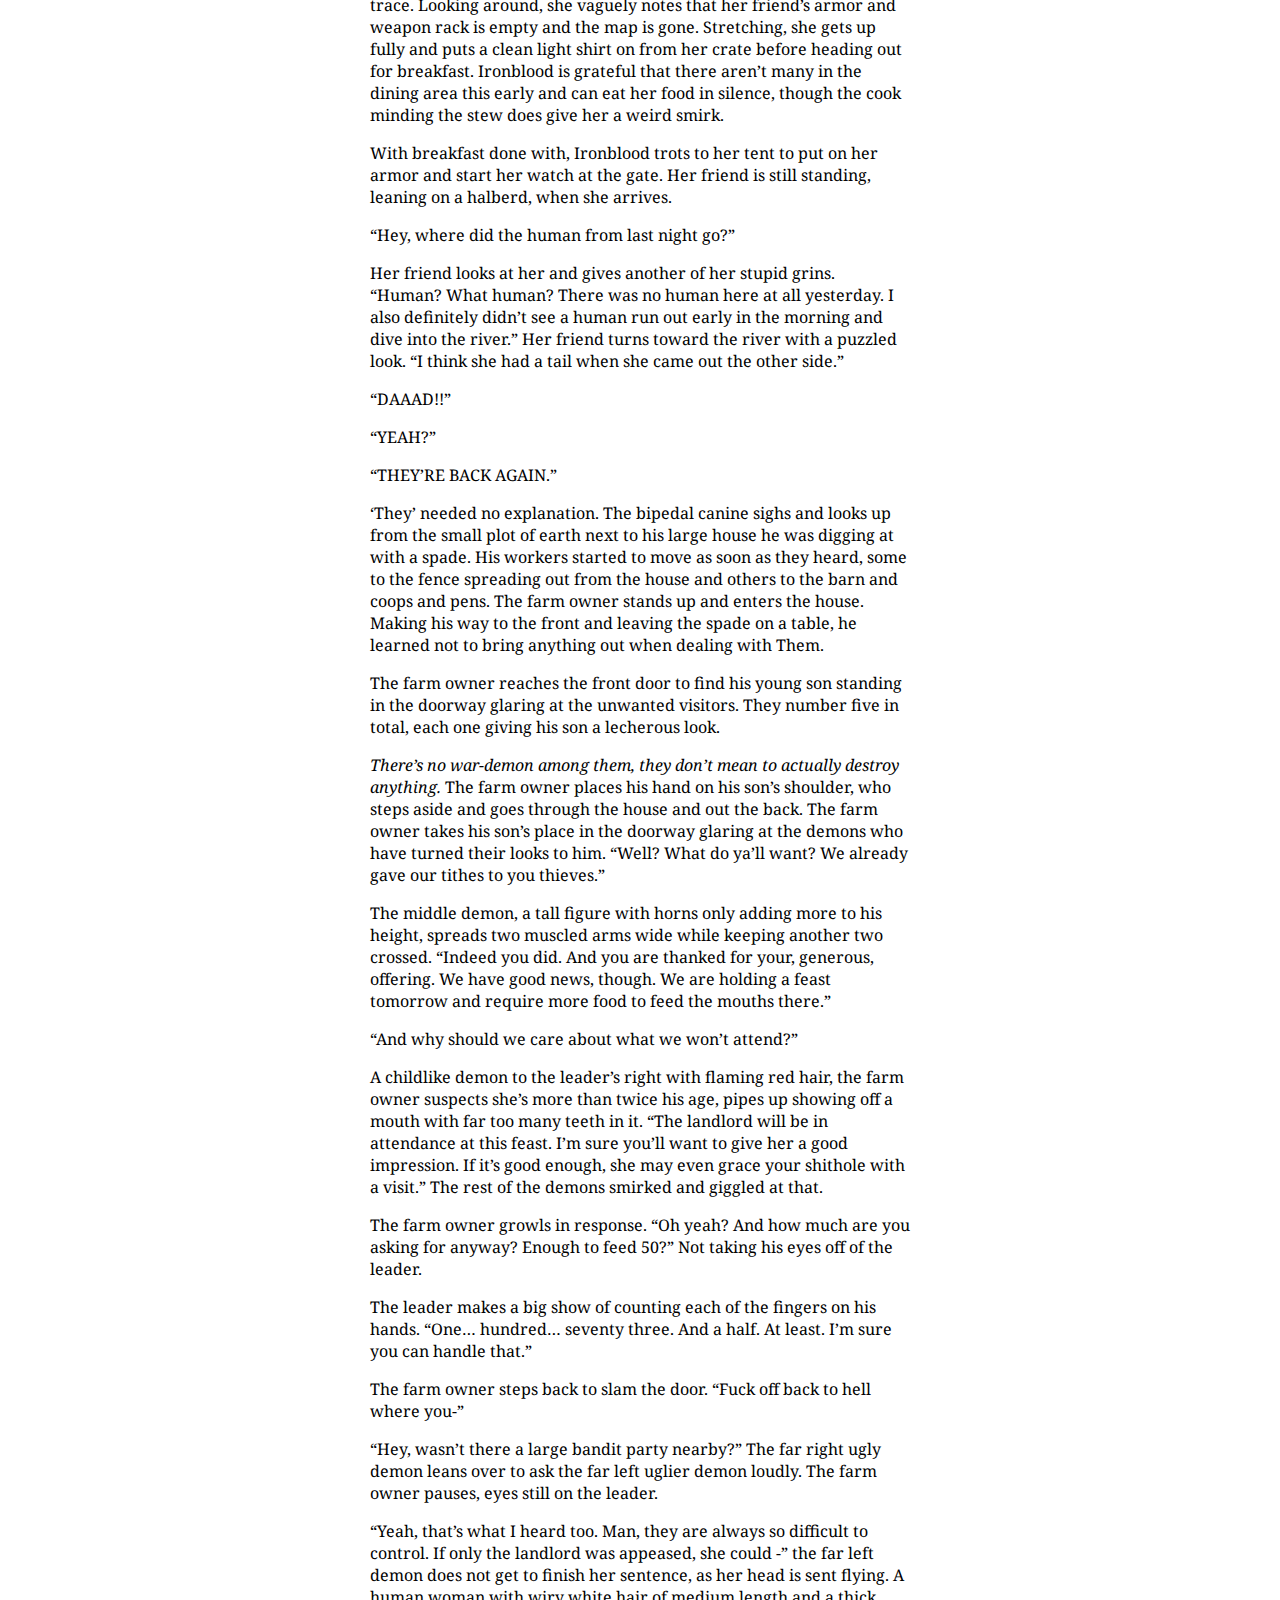
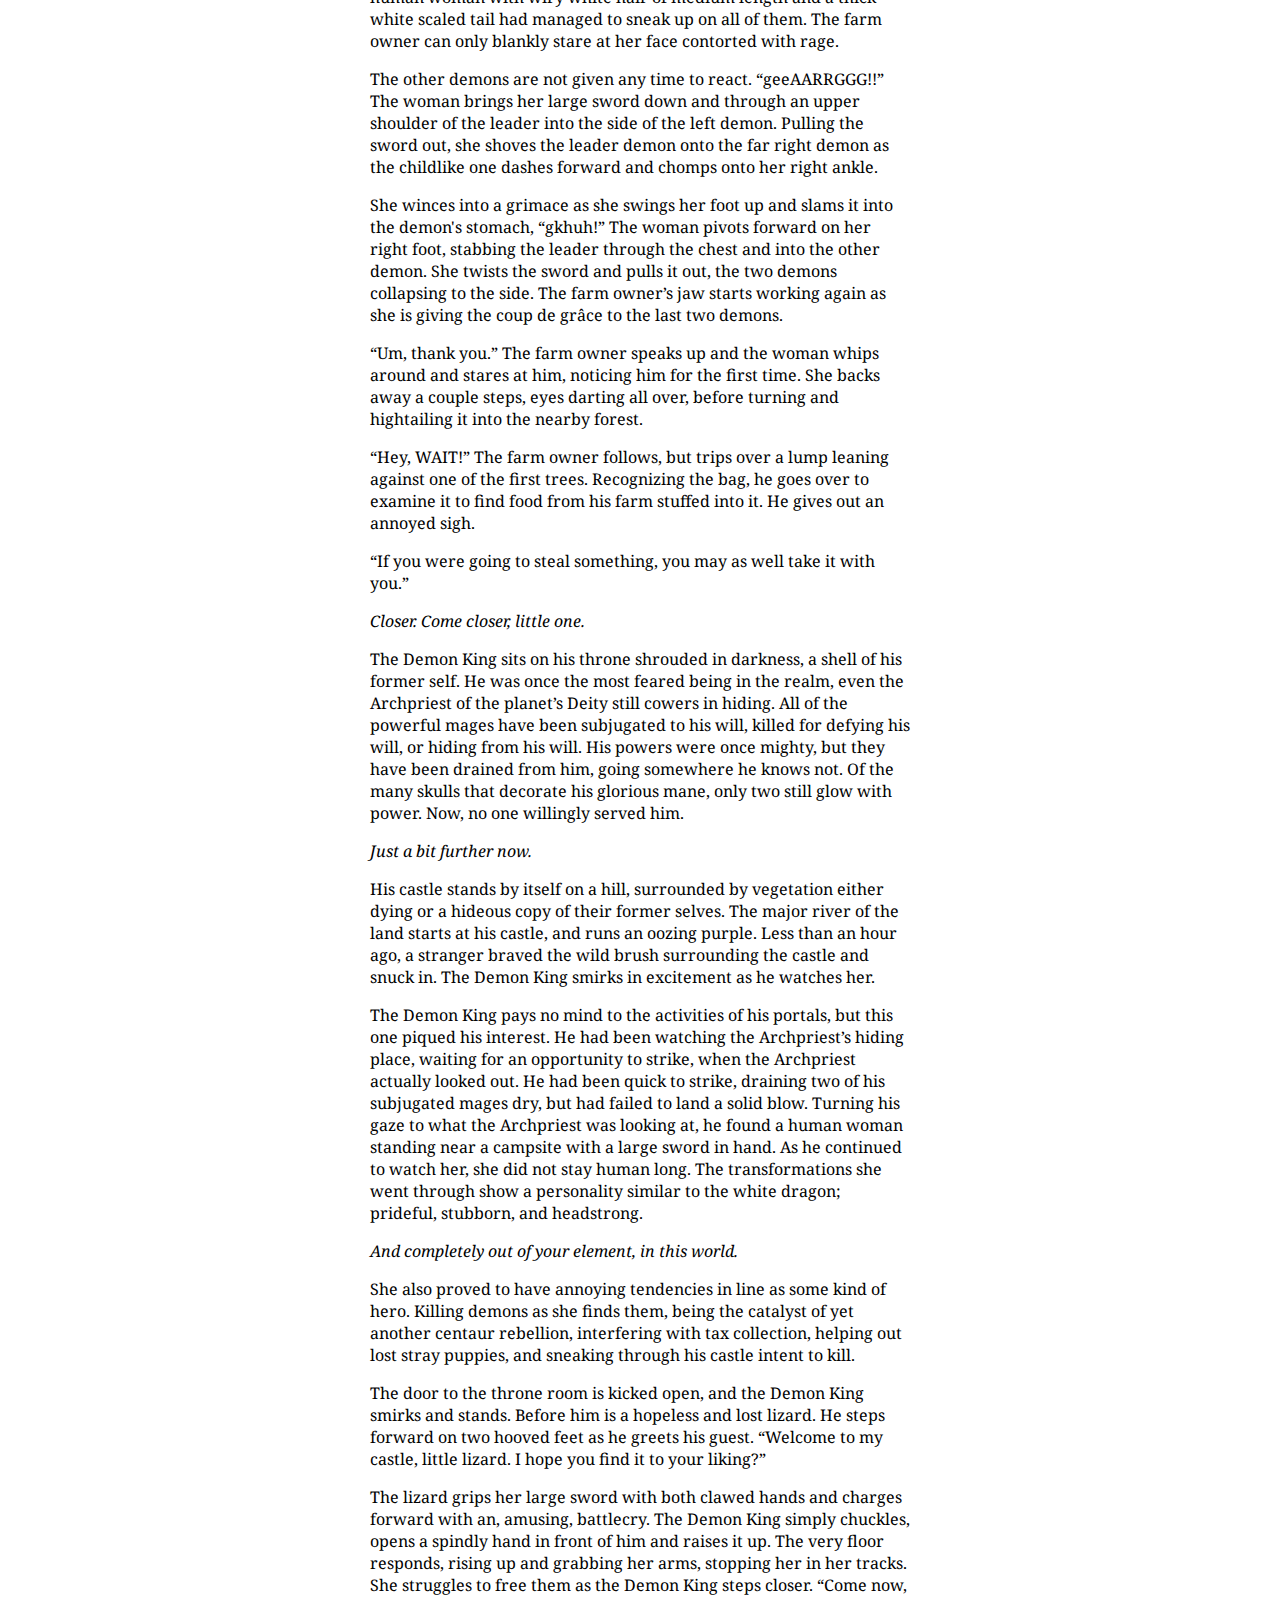
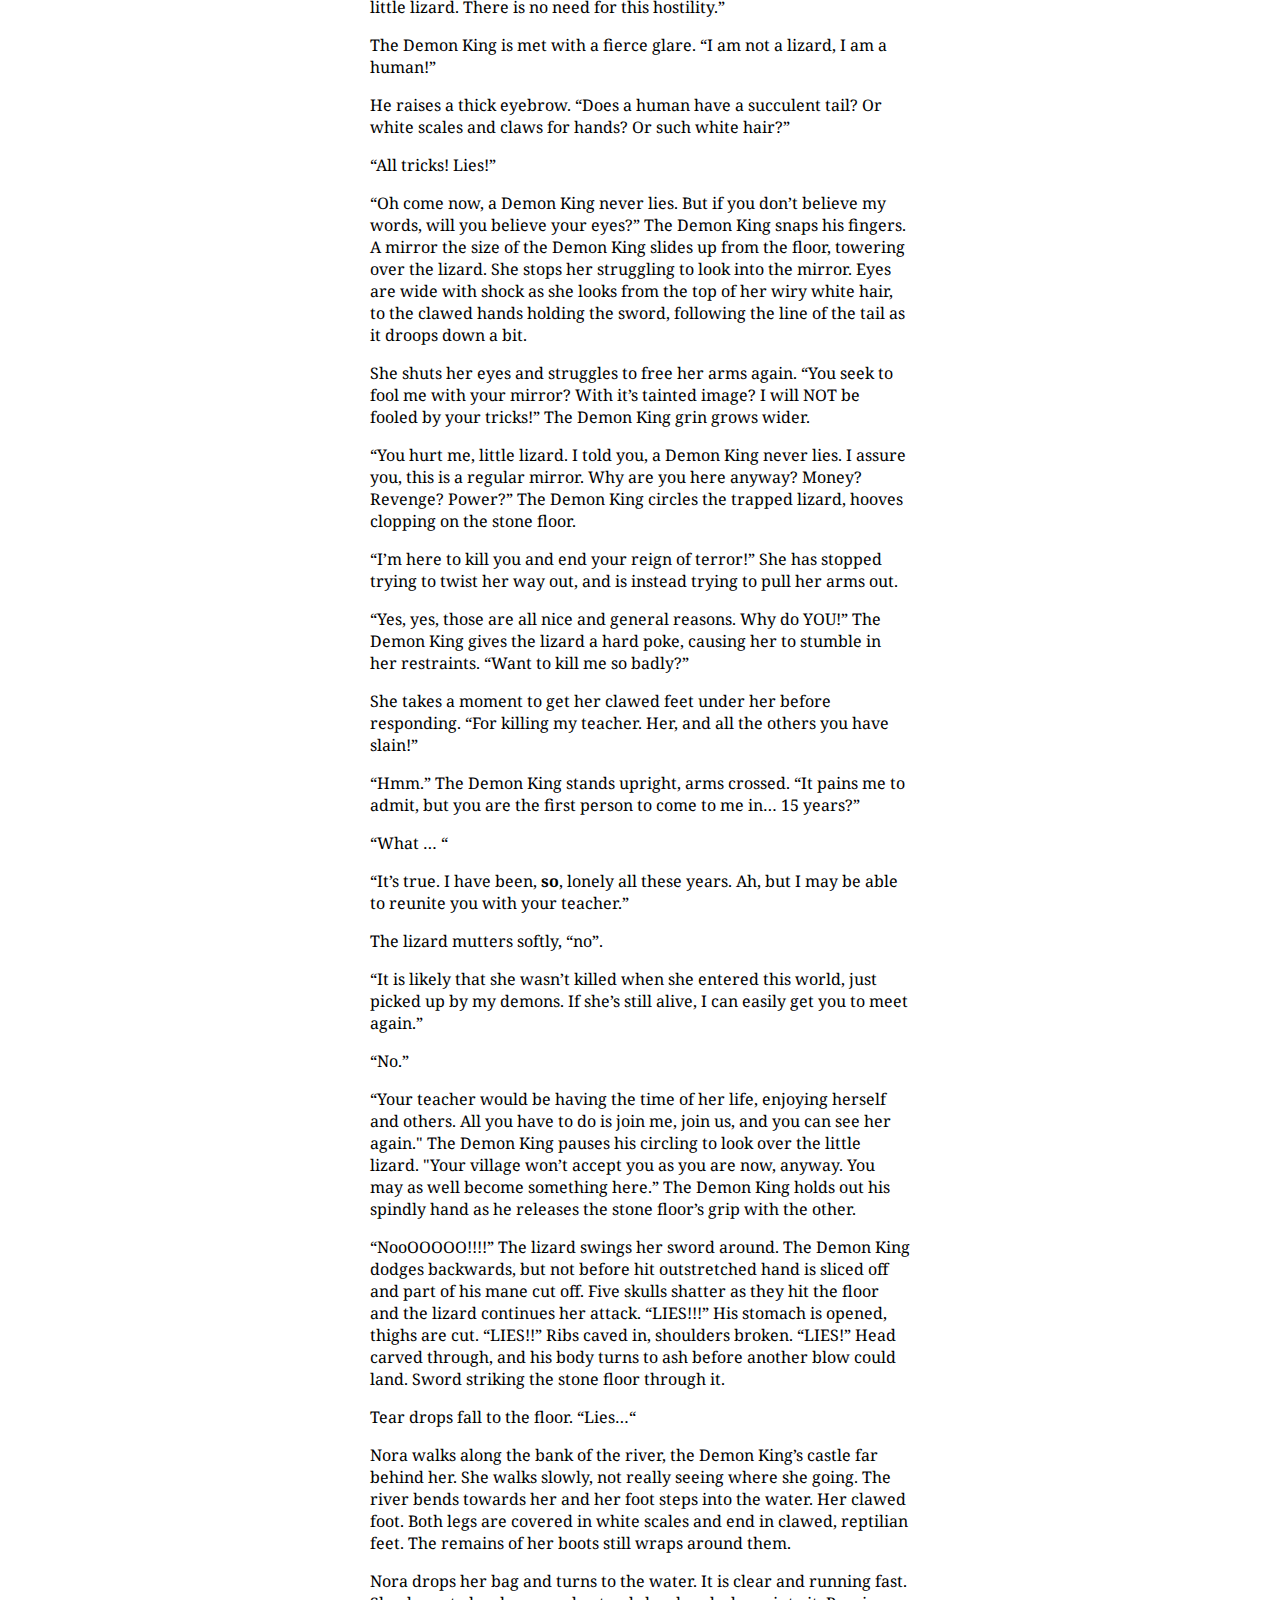
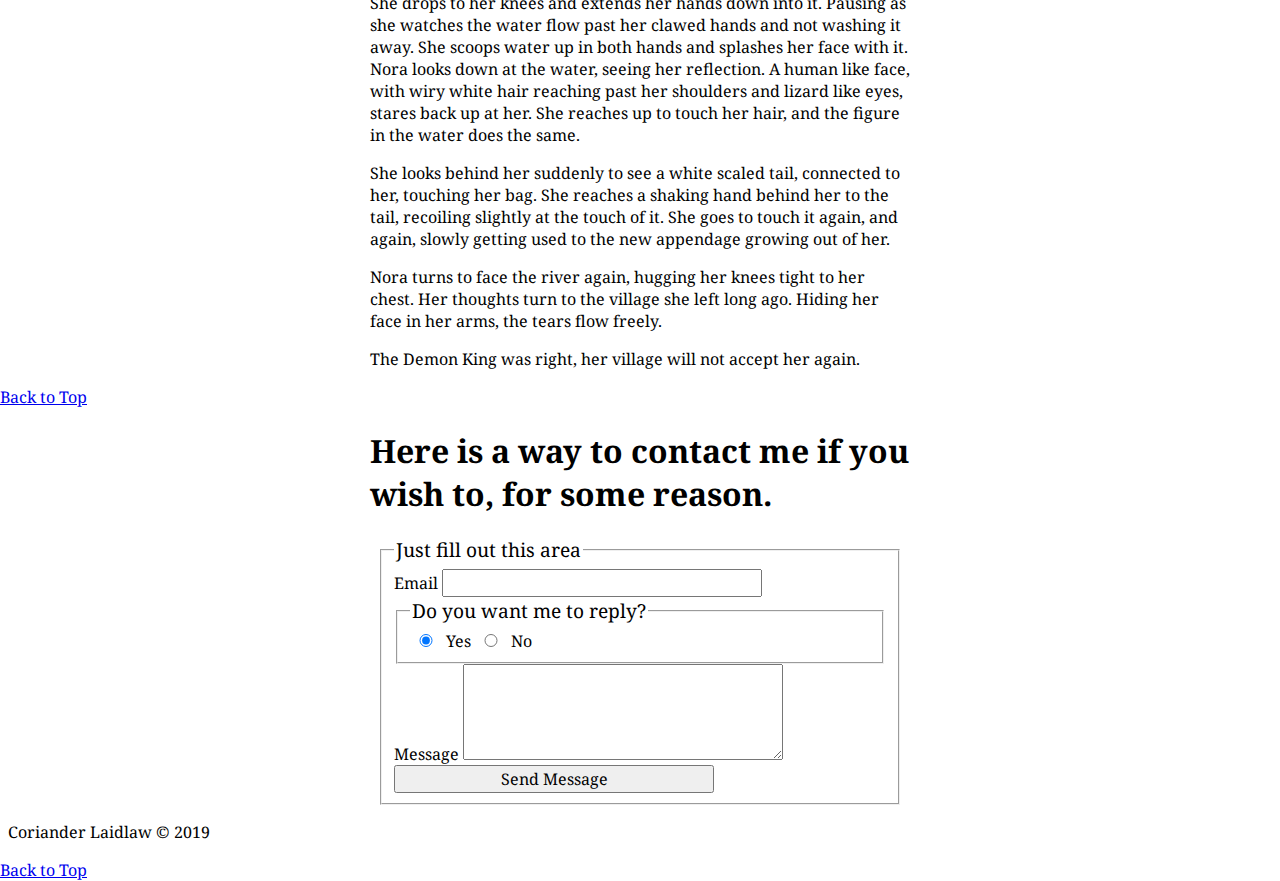
==== commit 174300be: "format tab spacing" ====
--- a/index.html
+++ b/index.html
@@ -81,37 +81,37 @@
         </div>
         <!-- start of photo gallery -->
         <section id="pictures" class="gallery">
-                    <figure>
-                        <picture>
-                            <source media="(min-width: 1024px)" srcset="images/mardukSleepTable-lrg.jpg">
-                            <source media="(min-width: 960px)" srcset="images/mardukSleepTable-med.jpg">
-                            <source media="(min-width: 640px)" srcset="images/mardukSleepTable-small.jpg">
-                            <img src="images/mardukSleepTable-xsmall.jpg" alt="My late cat Marduk, sleeping on a table">
-                        </picture>
-                        <figcaption>Here is Marduk sleeping on a table.</figcaption>
-                    </figure>
-                    <hr class="mobile-first">
-                    <hr class="mobile-first">
-                    <figure>
-                        <picture>
-                            <source media="(min-width: 1024px)" srcset="images/skittyHat-lrg.jpg">
-                            <source media="(min-width: 960px)" srcset="images/skittyHat-med.jpg">
-                            <source media="(min-width: 640px)" srcset="images/skittyHat-small.jpg">
-                            <img src="images/skittyHat-xsmall.jpg" alt="My current cat Skitty, with a water bottle cap as a hat">
-                        </picture>
-                        <figcaption>Here is Skitty with a hat!</figcaption>
-                    </figure>
-                    <hr class="mobile-first">
-                    <hr class="mobile-first">
-                    <figure>
-                        <picture>
-                            <source media="(min-width: 1024px)" srcset="images/skittySleepDad-lrg.jpg">
-                            <source media="(min-width: 960px)" srcset="images/skittySleepDad-med.jpg">
-                            <source media="(min-width: 640px)" srcset="images/skittySleepDad-small.jpg">
-                            <img src="images/skittySleepDad-xsmall.jpg" alt="My current cat Skitty, sleeping on my Dad's lap">
-                        </picture>
-                        <figcaption>Here is Skitty again, sleeping on my Dad's lap.</figcaption>
-                    </figure>
+            <figure>
+                <picture>
+                    <source media="(min-width: 1024px)" srcset="images/mardukSleepTable-lrg.jpg">
+                    <source media="(min-width: 960px)" srcset="images/mardukSleepTable-med.jpg">
+                    <source media="(min-width: 640px)" srcset="images/mardukSleepTable-small.jpg">
+                    <img src="images/mardukSleepTable-xsmall.jpg" alt="My late cat Marduk, sleeping on a table">
+                </picture>
+                <figcaption>Here is Marduk sleeping on a table.</figcaption>
+            </figure>
+            <hr class="mobile-first">
+            <hr class="mobile-first">
+            <figure>
+                <picture>
+                    <source media="(min-width: 1024px)" srcset="images/skittyHat-lrg.jpg">
+                    <source media="(min-width: 960px)" srcset="images/skittyHat-med.jpg">
+                    <source media="(min-width: 640px)" srcset="images/skittyHat-small.jpg">
+                    <img src="images/skittyHat-xsmall.jpg" alt="My current cat Skitty, with a water bottle cap as a hat">
+                </picture>
+                <figcaption>Here is Skitty with a hat!</figcaption>
+            </figure>
+            <hr class="mobile-first">
+            <hr class="mobile-first">
+            <figure>
+                <picture>
+                    <source media="(min-width: 1024px)" srcset="images/skittySleepDad-lrg.jpg">
+                    <source media="(min-width: 960px)" srcset="images/skittySleepDad-med.jpg">
+                    <source media="(min-width: 640px)" srcset="images/skittySleepDad-small.jpg">
+                    <img src="images/skittySleepDad-xsmall.jpg" alt="My current cat Skitty, sleeping on my Dad's lap">
+                </picture>
+                <figcaption>Here is Skitty again, sleeping on my Dad's lap.</figcaption>
+            </figure>
         </section>
         <!-- end of photo gallery -->
         <div class="back-to-top">
@@ -123,128 +123,128 @@
             <h1>A short story I wrote for class</h1>
             <h2>Nora’s Journey</h2>
             <div id="story-body" class="story-body">
-            <p>Nora walks through the forest with purpose.  The woman of average height with bright blue eyes and short golden hair is prepared to be on the road for awhile; on her back is a bag with a tent and bedroll, rations for close to a month, firestarter and dagger, and a two handed sword only a foot shorter than her.  She is going to find the Demon King and avenge the death of her teacher, the one who initially taught her how to use a sword, and all the other heroes that were sent out.  She will complete her task and return.</p>
-            <p>The town sends out a hero to fend off the demons and prevent them from attacking the town.  If the town takes too long to send out a new hero, the raids start.  Nora walks onward as she recalls three times that the demons attacked the town.  There was a lot of arguing among the town leaders preceding the attack two years ago, at which point her teacher was chosen.  A few days ago, it was announced that she had been killed.  Nora remembers the shocked expressions on the faces of everyone upon her volunteering to go.</p>
-            <p>How did they know that her instructor had died?  Some crystal ball thing, they tried to show it to her but Nora did not care.  She had made a choice and she was going to see it through.  Walking with care through the forest, she doesn’t want to return early with a sprained ankle, Nora enters the clearing that holds the portal to the world of demons.</p>
-            <p>Standing alone in the center of the large clearing is a weird massive arch.  It is made up of unnaturally white blocks of stone floating above each other with intricate designs all over them in glowing red lines.  In the space of the arch and between the stones swirls a myriad of colors, predominantly pink but also purples and yellows and blues and oranges, so that one cannot see through to the other side.  From the arch is a well worn path that leads off to the side.</p>
-            <p>Nora stood before the portal, awed and frightened by it.  She had often spent days and nights wandering by herself or with friends, but was strictly forbidden from going in this direction.  It was so massive, Nora wonders how she had not seen it before.  Nora spends a minute to steel herself, taking a few deep breaths, before stepping forward and through the arch.  Swallowed up by the colors, never to be seen on this side again.</p><br class="mobile-first">
-
-
-            <p>A woman with long black hair, two small pointed horns on her forehead, wearing very little in the way of clothing, and radiating an aura of irresistible beauty walks through the forest alone.  She looks around with piercing black eyes.</p>
-            <p>“I’m so hungry.”  she moans while licking her fingers.  <i>I haven’t had good food in over a week, just the standard fare.  Humans are simply the best, but fresh ones are so rare.  Hell, I might settle for an imp around now.  I haven’t been able to enjoy the taste of regular food in so long.  I can’t raise an army on an empty stomach.  Hmm?</i></p>
-            <p>Her pointed ears perk at the sound of someone nearby, possibly setting up a camp?  She goes off the trail towards it, coming to the edge of a small clearing to see the back of a woman with short blond hair pulling something out of a bag on the other side of a campfire.  She hides behind a tree to watch.</p>
-            <p>The black haired beauty starts to drool as she watches the blond woman setting up the tent.  Ignoring a sense of familiarity and undressing her with her imagination.  The way the plain skin will feel without fur or scales or feathers.  How the muscles will give way with a simple push.  The naive, ignorant, and scared voice as it asks for comfort.  The taste of the life as it is sucked out of her.</p>
-            <p>The barely clothed beauty tussles up her hair a bit before walking forward and into the clearing, being sure to accentuate her hips.  “Excuse me,” the blond woman freezes mid tent setup, still with her back to the black haired stranger.  “I haven’t had anything to eat for a while, would you happen to have anything to share?”  The woman by the tent takes a second before standing up and moving over to her bag.  <i>Something about her seems, familiar.  Who is… wait!</i></p>
-            <p>The horned woman’s thoughts are cut short as she hears the sound of a sword sliding out of its sheath and the blond woman charging her with killing intent.</p>
-            <p>“Wait, no.  Nor-”</p>
-            <p>She is silenced by a diagonal cut, trying to parry with a weapon she does not have.</p><br class="mobile-first">
-
-
-            <p>A tall monster nearly covered in white scales wanders through a thick fog.  Bipedal and standing close to seven feet tall, she carefully steps through the forest brush with reptilian feet.  Hair is long, wiry, white, and also growing from her back down the spine to the base of a thick tail.  Her face and torso are the only parts that have human skin and features.  The only color on the white monstrosity are mud colored rags and glaring blue eyes.</p>
-            <p>She pauses and looks around.  She can tell that this fog is magic, powerful magic, and is calling to her, but not more than that.  Does this occur naturally?  Did something create this?  Annoyed with a lack of answers, she starts to move again.</p>
-            <p>A clawed hand pushes a low-hanging branch out of the way, to suddenly find the edge of the fog.  A campsite is encircled by this thick fog.  The monster’s eyes meets those of a shorter blond woman about to take another bite from a cooked forest creature.  The monster stares calmly as the woman quickly gets over her surprise, scrambling to stand and draw a large sword at her side.  Arms shaking, but sword held still.  The monster’s eyes stay locked with the woman’s, both the same blue.</p>
-            <p>The monster lets out a defeated sigh, shoulders dropping a bit.  Giving one last look to the woman, the monster turns around trudges back through the fog.  The firm forest floor quickly turns into a soft swamp, and soon the monster is out of the fog.  She turns to glare at the fog as it dissipates completely, leaving her in the middle of a swamp.  Clawed hands clenched into fists.</p>
-            <p>“rrrrRRAAAAA!!!”  <i><b>CRACK!!</b></i></p>
-            <p>The monster stomps off away from the area, leaving a hole in the tree unfortunate enough to have been next to her.</p><br class="mobile-first">
-
-
-            <p>“Hey Grick, is that the new one that came through two weeks ago?”</p>
-            <p>“Looks like it, Ytro.  Blond with some muscles.  Looks like her hair is losing some color, though.  Shame they were quick to send a new one this time.”</p>
-            <p>Grick and Ytro, two short impish looking creatures with reddish skin and one horn each, walked with silent footsteps into the campsite with a single occupant.  She is still sleeping, as the sun has barely risen over the horizon.  Grick to the bag and Ytro to the blond woman.</p>
-            <p>Grick glances to the sword before opening the bag.  “That’s a big sword she’s got, wonder how much the centaurs will buy it for.”</p>
-            <p>“That implies the centaurs will even deal with us.”  Ytro replies.  Grick hears him slash open the bedroll with his short sword and push the blond woman onto her back.  “Not that impressive a rack, but hey, can’t win them all.”  Grick starts to pull out items as he senses Ytro gathering up his magic to cast a spell.</p>
-            <p>Suddenly, Grick hears a “Grck”, <i><b>SLAM</b></i>, shluk.  He spins around to see Ytro laying inside the tent with his torso slashed open and the blond woman climbing out with Ytro’s sword in hand dripping with blood.  <i>Idiot had to make a show about it.</i>  Grick makes a quick gesture towards the woman as she stands, sending out his magic.  She lets out a surprised gasp as her legs quiver and give out and her face flushes red.</p>
-            <p>Grick swaggers forward, hand still outwards intensifying the magic.  “Hehe, you may as well give in now.  It will feel <i>so</i> much better when you do.”</p>
-            <p>The woman gives Grick a glare that sends shivers down his spine.  Before he can react, she springs her hand forward and embeds the sword upwards into his chest to the hilt.  As darkness closes in on him, he hears her pant out “Go to hell.”</p><br class="mobile-first">
-
-
-            <p>The communal food tent in the centaur town of Shattered Spear is as noisy as ever, and the centauress Ironblood just wants to be alone.  Unfortunately for her, her friend had gotten wind of something she had tried earlier.</p>
-            <p>“Did he really dump you after just one day?  How many has it been now?  You might have better chances if you weren’t so scary in sparring and bed.”</p>
-            <p>Ironblood brushes her brown hair out of the way and continues eating her dinner, trying to ignore her talkative friend.  <i>Will she just shut up about it, already.  Well, she knows how I’m going to get back at her.  Everyone else is getting with someone, why not me?</i></p>
-            <p>“You know, at this rate, you won’t find anyone to stay with you.”</p>
-            <p>Ironblood slams the table, standing up on her front hooves.  “HEY, at least I’m asking.  How long have you had your crush and refused to speak up?”</p>
-            <p>Ironblood got some joy out of the flustered look on her friend’s face.  “I, uh, I’m waiting, for the right, look, we’re not talking about me, here.  You know it’s okay to ask for help with something.”</p>
-            <p>“Pfah, I don’t need the help of a coward.  Cuz you know what, next one that enters the dining area I will go over and successfully spend the night with.”  Ironblood sits back down to continue eating her food.</p>
-            <p>“Assuming it’s one you haven’t asked yet, it’s a bet.”  She eagerly starts to scan the crowd.</p>
-            <p>“Assuming it’s one I haven’t, shut up.”</p>
-            <p>“Is that a human?”</p>
-            <p>Ironblood, and others that heard, look up from their food to see human woman dazedly staggering into the dining area.  She looks to be about a bit over half of Ironblood’s standing head-height, with medium length white hair, carrying a bag full of travelling supplies, a large two handed sword of decent make, and two crude imp short swords.  The centaurs nearby are giving her room, but otherwise ignoring her.</p>
-            <p>“I think the last time we saw a human was four years ago?  The demons were celebrating about something around two years ago.”</p>
-            <p>“Did she have an encounter with imps?”  Ironblood mutters while putting her utensils down to watch the woman stumble forward, catching herself on a pole and breathing heavily.  Ironblood stands up on all four hooves and starts to leave the table.</p>
-            <p>“Where are you going?”  Her friend asks through a mouthful of salad.  “I’ll have your food, you know.”  </p>
-            <p>“She’s still feeling the effects of an imp encounter and the healer’s tent is in the opposite direction.  Besides, I don’t back down from bets.”</p>
-            <p>A stupid grin spreads across her face.  “Eeeehhhh.  Have fun.  Be sure to be awake in time to take over my guard shift.”  She then dives into her food and drags Ironblood’s plate over.
-            <p>Ironblood keeps her eye on the strange woman while walking down the table aisle.  The woman starts moving again, though even more unsure on her feet.  As the woman is starting to stumble, Ironblood has positioned herself in front of her.  The woman bumps into her horse body between the front and back hooves and grabs onto the brown furred body.</p>
-            <p>“Are you feeling okay?”</p>
-            <p>“So… hot… “</p>
-            <p>“Imps can have that effect, it’s usually long lasting unless relieved.  I can help you, but not here.  Can you walk?  Or … ” Ironblood hesitated before continuing.  <i>I think you are light enough that I can lift you.</i>  “Would you rather be carried?”</p>
-            <p>The white haired woman looks up and down Ironblood’s horse body, possibly not noticing the human looking part, before climbing up onto her with ease and practice.</p>
-            <p>“Ah, what are you, umm… “ Ironblood blushes and takes a moment to collect herself, noticing others nearby giggling and her friend struggling to not choke on her food.  <i>I hope you do choke on it, you nag.</i>  “I’m going to start moving now, do try to hold on.”  Ironblood moves forward, determined to not let the reactions of others bother her.  The woman is light, compared to the armor Ironblood is used to wearing, and stays on easily.  Ironblood takes a path behind the sleeping tents to the tent she shares with her friend to avoid unnecessary looks.</p>
-            <p>Ironblood pulls aside the flap to her shared tent and walks in.  The inside is symmetrical to either side; two straw beds, two short table structures with a pillow, two armor and weapon racks with their personal equipment on it, two crates for personal belongings, and a map of a great portion of the land between the armor racks.  Barely enough room for two centaurs to move around in together.</p>
-            <p>The centauress walks over to the bed on the left side and sits down facing the table.  Twisting around, she hefts the panting woman off her back and sits her on the table.  The woman is observing Ironblood’s face while the centauress is removing the swords and putting them to the side.  Leaning forward as Ironblood is removing the traveling bag, the woman mutters “Pretty...”</p>
-            <p>“What was -?” Ironblood is interrupted by the woman’s arms, once freed from the backpack, being flung forward and pulling her into a deep kiss.  The backpack drops to the ground behind the table with a thud.</p>
-            <p>Ironblood is not taken by surprise again throughout the night.</p>
-            <p>Ironblood wakes up to find her nighttime companion gone without a trace.  Looking around, she vaguely notes that her friend’s armor and weapon rack is empty and the map is gone.  Stretching, she gets up fully and puts a clean light shirt on from her crate before heading out for breakfast.  Ironblood is grateful that there aren’t many in the dining area this early and can eat her food in silence, though the cook minding the stew does give her a weird smirk.</p>
-            <p>With breakfast done with, Ironblood trots to her tent to put on her armor and start her watch at the gate.  Her friend is still standing, leaning on a halberd, when she arrives.</p>
-            <p>“Hey, where did the human from last night go?”</p>
-            <p>Her friend looks at her and gives another of her stupid grins.  “Human?  What human?  There was no human here at all yesterday.  I also definitely didn’t see a human run out early in the morning and dive into the river.”  Her friend turns toward the river with a puzzled look.  “I think she had a tail when she came out the other side.”</p><br class="mobile-first">
-
-
-            <p>“DAAAD!!”</p>
-            <p>“YEAH?”</p>
-            <p>“THEY’RE BACK AGAIN.”</p>
-            <p>‘They’ needed no explanation.  The bipedal canine sighs and looks up from the small plot of earth next to his large house he was digging at with a spade.  His workers started to move as soon as they heard, some to the fence spreading out from the house and others to the barn and coops and pens.  The farm owner stands up and enters the house.  Making his way to the front and leaving the spade on a table, he learned not to bring anything out when dealing with Them.</p>
-            <p>The farm owner reaches the front door to find his young son standing in the doorway glaring at the unwanted visitors.  They number five in total, each one giving his son a lecherous look.</p>
-            <p><i>There’s no war-demon among them, they don’t mean to actually destroy anything.</i>  The farm owner places his hand on his son’s shoulder, who steps aside and goes through the house and out the back.  The farm owner takes his son’s place in the doorway glaring at the demons who have turned their looks to him.  “Well?  What do ya’ll want?  We already gave our tithes to you thieves.”</p>
-            <p>The middle demon, a tall figure with horns only adding more to his height, spreads two muscled arms wide while keeping another two crossed.  “Indeed you did.  And you are thanked for your, generous, offering.  We have good news, though.  We are holding a feast tomorrow and require more food to feed the mouths there.”</p>
-            <p>“And why should we care about what we won’t attend?”</p>
-            <p>A childlike demon to the leader’s right with flaming red hair, the farm owner suspects she’s more than twice his age, pipes up showing off a mouth with far too many teeth in it.  “The landlord will be in attendance at this feast.  I’m sure you’ll want to give her a good impression.  If it’s good enough, she may even grace your shithole with a visit.”  The rest of the demons smirked and giggled at that.</p>
-            <p>The farm owner growls in response.  “Oh yeah?  And how much are you asking for anyway?  Enough to feed 50?”  Not taking his eyes off of the leader.</p>
-            <p>The leader makes a big show of counting each of the fingers on his hands.  “One… hundred… seventy three.  And a half.  At least.  I’m sure you can handle that.”</p>
-            <p>The farm owner steps back to slam the door.  “Fuck off back to hell where you-”</p>
-            <p>“Hey, wasn’t there a large bandit party nearby?”  The far right ugly demon leans over to ask the far left uglier demon loudly.  The farm owner pauses, eyes still on the leader.</p>
-            <p>“Yeah, that’s what I heard too.  Man, they are always so difficult to control.  If only the landlord was appeased, she could -” the far left demon does not get to finish her sentence, as her head is sent flying.  A human woman with wiry white hair of medium length and a thick white scaled tail had managed to sneak up on all of them.  The farm owner can only blankly stare at her face contorted with rage.</p>
-            <p>The other demons are not given any time to react.  “geeAARRGGG!!”  The woman brings her large sword down and through an upper shoulder of the leader into the side of the left demon.  Pulling the sword out, she shoves the leader demon onto the far right demon as the childlike one dashes forward and chomps onto her right ankle.</p>
-            <p>She winces into a grimace as she swings her foot up and slams it into the demon's stomach, “gkhuh!”  The woman pivots forward on her right foot, stabbing the leader through the chest and into the other demon.  She twists the sword and pulls it out, the two demons collapsing to the side.  The farm owner’s jaw starts working again as she is giving the coup de grâce to the last two demons.</p>
-            <p>“Um, thank you.”  The farm owner speaks up and the woman whips around and stares at him, noticing him for the first time.  She backs away a couple steps, eyes darting all over, before turning and hightailing it into the nearby forest.</p>
-            <p>“Hey, WAIT!”  The farm owner follows, but trips over a lump leaning against one of the first trees.  Recognizing the bag, he goes over to examine it to find food from his farm stuffed into it.  He gives out an annoyed sigh.</p>
-            <p>“If you were going to steal something, you may as well take it with you.”</p><br class="mobile-first">
-
-
-            <p><i>Closer.  Come closer, little one.</i></p>
-            <p>The Demon King sits on his throne shrouded in darkness, a shell of his former self.  He was once the most feared being in the realm, even the Archpriest of the planet’s Deity still cowers in hiding.  All of the powerful mages have been subjugated to his will, killed for defying his will, or hiding from his will.  His powers were once mighty, but they have been drained from him, going somewhere he knows not.  Of the many skulls that decorate his glorious mane, only two still glow with power.  Now, no one willingly served him.</p>
-            <p><i>Just a bit further now.</i></p>
-            <p>His castle stands by itself on a hill, surrounded by vegetation either dying or a hideous copy of their former selves.  The major river of the land starts at his castle, and runs an oozing purple.  Less than an hour ago, a stranger braved the wild brush surrounding the castle and snuck in.  The Demon King smirks in excitement as he watches her.</p>
-            <p>The Demon King pays no mind to the activities of his portals, but this one piqued his interest.  He had been watching the Archpriest’s hiding place, waiting for an opportunity to strike, when the Archpriest actually looked out.  He had been quick to strike, draining two of his subjugated mages dry, but had failed to land a solid blow.  Turning his gaze to what the Archpriest was looking at, he found a human woman standing near a campsite with a large sword in hand.  As he continued to watch her, she did not stay human long.  The transformations she went through show a personality similar to the white dragon; prideful, stubborn, and headstrong.</p>
-            <p><i>And completely out of your element, in this world.</i></p>
-            <p>She also proved to have annoying tendencies in line as some kind of hero.  Killing demons as she finds them, being the catalyst of yet another centaur rebellion, interfering with tax collection, helping out lost stray puppies, and sneaking through his castle intent to kill.</p>
-            <p>The door to the throne room is kicked open, and the Demon King smirks and stands.  Before him is a hopeless and lost lizard.  He steps forward on two hooved feet as he greets his guest.  “Welcome to my castle, little lizard.  I hope you find it to your liking?”</p>
-            <p>The lizard grips her large sword with both clawed hands and charges forward with an, amusing, battlecry.  The Demon King simply chuckles, opens a spindly hand in front of him and raises it up.  The very floor responds, rising up and grabbing her arms, stopping her in her tracks.  She struggles to free them as the Demon King steps closer.  “Come now, little lizard.  There is no need for this hostility.”</p>
-            <p>The Demon King is met with a fierce glare.  “I am not a lizard, I am a human!”</p>
-            <p>He raises a thick eyebrow.  “Does a human have a succulent tail?  Or white scales and claws for hands?  Or such white hair?”</p>
-            <p>“All tricks!  Lies!”</p>
-            <p>“Oh come now, a Demon King never lies.  But if you don’t believe my words, will you believe your eyes?”  The Demon King snaps his fingers.  A mirror the size of the Demon King slides up from the floor, towering over the lizard.  She stops her struggling to look into the mirror.  Eyes are wide with shock as she looks from the top of her wiry white hair, to the clawed hands holding the sword, following the line of the tail as it droops down a bit.</p>
-            <p>She shuts her eyes and struggles to free her arms again.  “You seek to fool me with your mirror?  With it’s tainted image?  I will NOT be fooled by your tricks!”  The Demon King grin grows wider.</p>
-            <p>“You hurt me, little lizard.  I told you, a Demon King never lies.  I assure you, this is a regular mirror.  Why are you here anyway?  Money?  Revenge?  Power?”  The Demon King circles the trapped lizard, hooves clopping on the stone floor.</p>
-            <p>“I’m here to kill you and end your reign of terror!”  She has stopped trying to twist her way out, and is instead trying to pull her arms out.</p>
-            <p>“Yes, yes, those are all nice and general reasons.  Why do YOU!”  The Demon King gives the lizard a hard poke, causing her to stumble in her restraints.  “Want to kill me so badly?”</p>
-            <p>She takes a moment to get her clawed feet under her before responding.  “For killing my teacher.  Her, and all the others you have slain!”</p>
-            <p>“Hmm.”  The Demon King stands upright, arms crossed.  “It pains me to admit, but you are the first person to come to me in… 15 years?”</p>
-            <p>“What … “</p>
-            <p>“It’s true.  I have been, <b>so</b>, lonely all these years.  Ah, but I may be able to reunite you with your teacher.”</p>
-            <p>The lizard mutters softly, “no”.</p>
-            <p>“It is likely that she wasn’t killed when she entered this world, just picked up by my demons.  If she’s still alive, I can easily get you to meet again.”</p>
-            <p>“No.”</p>
-            <p>“Your teacher would be having the time of her life, enjoying herself and others.  All you have to do is join me, join us, and you can see her again."  The Demon King pauses his circling to look over the little lizard.  "Your village won’t accept you as you are now, anyway.  You may as well become something here.”  The Demon King holds out his spindly hand as he releases the stone floor’s grip with the other.</p>
-            <p>“NooOOOOO!!!!”  The lizard swings her sword around.  The Demon King dodges backwards, but not before hit outstretched hand is sliced off and part of his mane cut off.  Five skulls shatter as they hit the floor and the lizard continues her attack.  “LIES!!!”  His stomach is opened, thighs are cut.  “LIES!!”  Ribs caved in, shoulders broken.  “LIES!”  Head carved through, and his body turns to ash before another blow could land.  Sword striking the stone floor through it.</p>
-            <p>Tear drops fall to the floor.  “Lies…“</p><br class="mobile-first">
-
-
-            <p>Nora walks along the bank of the river, the Demon King’s castle far behind her.  She walks slowly, not really seeing where she going.  The river bends towards her and her foot steps into the water.  Her clawed foot.  Both legs are covered in white scales and end in clawed, reptilian feet.  The remains of her boots still wraps around them.  </p>
-            <p>Nora drops her bag and turns to the water.  It is clear and running fast.  She drops to her knees and extends her hands down into it.  Pausing as she watches the water flow past her clawed hands and not washing it away.  She scoops water up in both hands and splashes her face with it.  Nora looks down at the water, seeing her reflection.  A human like face, with wiry white hair reaching past her shoulders and lizard like eyes, stares back up at her.  She reaches up to touch her hair, and the figure in the water does the same.</p>
-            <p>She looks behind her suddenly to see a white scaled tail, connected to her, touching her bag.  She reaches a shaking hand behind her to the tail, recoiling slightly at the touch of it.  She goes to touch it again, and again, slowly getting used to the new appendage growing out of her.</p>
-            <p>Nora turns to face the river again, hugging her knees tight to her chest.  Her thoughts turn to the village she left long ago.  Hiding her face in her arms, the tears flow freely.</p>
-            <p>The Demon King was right, her village will not accept her again.</p>
+                <p>Nora walks through the forest with purpose.  The woman of average height with bright blue eyes and short golden hair is prepared to be on the road for awhile; on her back is a bag with a tent and bedroll, rations for close to a month, firestarter and dagger, and a two handed sword only a foot shorter than her.  She is going to find the Demon King and avenge the death of her teacher, the one who initially taught her how to use a sword, and all the other heroes that were sent out.  She will complete her task and return.</p>
+                <p>The town sends out a hero to fend off the demons and prevent them from attacking the town.  If the town takes too long to send out a new hero, the raids start.  Nora walks onward as she recalls three times that the demons attacked the town.  There was a lot of arguing among the town leaders preceding the attack two years ago, at which point her teacher was chosen.  A few days ago, it was announced that she had been killed.  Nora remembers the shocked expressions on the faces of everyone upon her volunteering to go.</p>
+                <p>How did they know that her instructor had died?  Some crystal ball thing, they tried to show it to her but Nora did not care.  She had made a choice and she was going to see it through.  Walking with care through the forest, she doesn’t want to return early with a sprained ankle, Nora enters the clearing that holds the portal to the world of demons.</p>
+                <p>Standing alone in the center of the large clearing is a weird massive arch.  It is made up of unnaturally white blocks of stone floating above each other with intricate designs all over them in glowing red lines.  In the space of the arch and between the stones swirls a myriad of colors, predominantly pink but also purples and yellows and blues and oranges, so that one cannot see through to the other side.  From the arch is a well worn path that leads off to the side.</p>
+                <p>Nora stood before the portal, awed and frightened by it.  She had often spent days and nights wandering by herself or with friends, but was strictly forbidden from going in this direction.  It was so massive, Nora wonders how she had not seen it before.  Nora spends a minute to steel herself, taking a few deep breaths, before stepping forward and through the arch.  Swallowed up by the colors, never to be seen on this side again.</p><br class="mobile-first">
+
+
+                <p>A woman with long black hair, two small pointed horns on her forehead, wearing very little in the way of clothing, and radiating an aura of irresistible beauty walks through the forest alone.  She looks around with piercing black eyes.</p>
+                <p>“I’m so hungry.”  she moans while licking her fingers.  <i>I haven’t had good food in over a week, just the standard fare.  Humans are simply the best, but fresh ones are so rare.  Hell, I might settle for an imp around now.  I haven’t been able to enjoy the taste of regular food in so long.  I can’t raise an army on an empty stomach.  Hmm?</i></p>
+                <p>Her pointed ears perk at the sound of someone nearby, possibly setting up a camp?  She goes off the trail towards it, coming to the edge of a small clearing to see the back of a woman with short blond hair pulling something out of a bag on the other side of a campfire.  She hides behind a tree to watch.</p>
+                <p>The black haired beauty starts to drool as she watches the blond woman setting up the tent.  Ignoring a sense of familiarity and undressing her with her imagination.  The way the plain skin will feel without fur or scales or feathers.  How the muscles will give way with a simple push.  The naive, ignorant, and scared voice as it asks for comfort.  The taste of the life as it is sucked out of her.</p>
+                <p>The barely clothed beauty tussles up her hair a bit before walking forward and into the clearing, being sure to accentuate her hips.  “Excuse me,” the blond woman freezes mid tent setup, still with her back to the black haired stranger.  “I haven’t had anything to eat for a while, would you happen to have anything to share?”  The woman by the tent takes a second before standing up and moving over to her bag.  <i>Something about her seems, familiar.  Who is… wait!</i></p>
+                <p>The horned woman’s thoughts are cut short as she hears the sound of a sword sliding out of its sheath and the blond woman charging her with killing intent.</p>
+                <p>“Wait, no.  Nor-”</p>
+                <p>She is silenced by a diagonal cut, trying to parry with a weapon she does not have.</p><br class="mobile-first">
+
+
+                <p>A tall monster nearly covered in white scales wanders through a thick fog.  Bipedal and standing close to seven feet tall, she carefully steps through the forest brush with reptilian feet.  Hair is long, wiry, white, and also growing from her back down the spine to the base of a thick tail.  Her face and torso are the only parts that have human skin and features.  The only color on the white monstrosity are mud colored rags and glaring blue eyes.</p>
+                <p>She pauses and looks around.  She can tell that this fog is magic, powerful magic, and is calling to her, but not more than that.  Does this occur naturally?  Did something create this?  Annoyed with a lack of answers, she starts to move again.</p>
+                <p>A clawed hand pushes a low-hanging branch out of the way, to suddenly find the edge of the fog.  A campsite is encircled by this thick fog.  The monster’s eyes meets those of a shorter blond woman about to take another bite from a cooked forest creature.  The monster stares calmly as the woman quickly gets over her surprise, scrambling to stand and draw a large sword at her side.  Arms shaking, but sword held still.  The monster’s eyes stay locked with the woman’s, both the same blue.</p>
+                <p>The monster lets out a defeated sigh, shoulders dropping a bit.  Giving one last look to the woman, the monster turns around trudges back through the fog.  The firm forest floor quickly turns into a soft swamp, and soon the monster is out of the fog.  She turns to glare at the fog as it dissipates completely, leaving her in the middle of a swamp.  Clawed hands clenched into fists.</p>
+                <p>“rrrrRRAAAAA!!!”  <i><b>CRACK!!</b></i></p>
+                <p>The monster stomps off away from the area, leaving a hole in the tree unfortunate enough to have been next to her.</p><br class="mobile-first">
+
+
+                <p>“Hey Grick, is that the new one that came through two weeks ago?”</p>
+                <p>“Looks like it, Ytro.  Blond with some muscles.  Looks like her hair is losing some color, though.  Shame they were quick to send a new one this time.”</p>
+                <p>Grick and Ytro, two short impish looking creatures with reddish skin and one horn each, walked with silent footsteps into the campsite with a single occupant.  She is still sleeping, as the sun has barely risen over the horizon.  Grick to the bag and Ytro to the blond woman.</p>
+                <p>Grick glances to the sword before opening the bag.  “That’s a big sword she’s got, wonder how much the centaurs will buy it for.”</p>
+                <p>“That implies the centaurs will even deal with us.”  Ytro replies.  Grick hears him slash open the bedroll with his short sword and push the blond woman onto her back.  “Not that impressive a rack, but hey, can’t win them all.”  Grick starts to pull out items as he senses Ytro gathering up his magic to cast a spell.</p>
+                <p>Suddenly, Grick hears a “Grck”, <i><b>SLAM</b></i>, shluk.  He spins around to see Ytro laying inside the tent with his torso slashed open and the blond woman climbing out with Ytro’s sword in hand dripping with blood.  <i>Idiot had to make a show about it.</i>  Grick makes a quick gesture towards the woman as she stands, sending out his magic.  She lets out a surprised gasp as her legs quiver and give out and her face flushes red.</p>
+                <p>Grick swaggers forward, hand still outwards intensifying the magic.  “Hehe, you may as well give in now.  It will feel <i>so</i> much better when you do.”</p>
+                <p>The woman gives Grick a glare that sends shivers down his spine.  Before he can react, she springs her hand forward and embeds the sword upwards into his chest to the hilt.  As darkness closes in on him, he hears her pant out “Go to hell.”</p><br class="mobile-first">
+
+
+                <p>The communal food tent in the centaur town of Shattered Spear is as noisy as ever, and the centauress Ironblood just wants to be alone.  Unfortunately for her, her friend had gotten wind of something she had tried earlier.</p>
+                <p>“Did he really dump you after just one day?  How many has it been now?  You might have better chances if you weren’t so scary in sparring and bed.”</p>
+                <p>Ironblood brushes her brown hair out of the way and continues eating her dinner, trying to ignore her talkative friend.  <i>Will she just shut up about it, already.  Well, she knows how I’m going to get back at her.  Everyone else is getting with someone, why not me?</i></p>
+                <p>“You know, at this rate, you won’t find anyone to stay with you.”</p>
+                <p>Ironblood slams the table, standing up on her front hooves.  “HEY, at least I’m asking.  How long have you had your crush and refused to speak up?”</p>
+                <p>Ironblood got some joy out of the flustered look on her friend’s face.  “I, uh, I’m waiting, for the right, look, we’re not talking about me, here.  You know it’s okay to ask for help with something.”</p>
+                <p>“Pfah, I don’t need the help of a coward.  Cuz you know what, next one that enters the dining area I will go over and successfully spend the night with.”  Ironblood sits back down to continue eating her food.</p>
+                <p>“Assuming it’s one you haven’t asked yet, it’s a bet.”  She eagerly starts to scan the crowd.</p>
+                <p>“Assuming it’s one I haven’t, shut up.”</p>
+                <p>“Is that a human?”</p>
+                <p>Ironblood, and others that heard, look up from their food to see human woman dazedly staggering into the dining area.  She looks to be about a bit over half of Ironblood’s standing head-height, with medium length white hair, carrying a bag full of travelling supplies, a large two handed sword of decent make, and two crude imp short swords.  The centaurs nearby are giving her room, but otherwise ignoring her.</p>
+                <p>“I think the last time we saw a human was four years ago?  The demons were celebrating about something around two years ago.”</p>
+                <p>“Did she have an encounter with imps?”  Ironblood mutters while putting her utensils down to watch the woman stumble forward, catching herself on a pole and breathing heavily.  Ironblood stands up on all four hooves and starts to leave the table.</p>
+                <p>“Where are you going?”  Her friend asks through a mouthful of salad.  “I’ll have your food, you know.”  </p>
+                <p>“She’s still feeling the effects of an imp encounter and the healer’s tent is in the opposite direction.  Besides, I don’t back down from bets.”</p>
+                <p>A stupid grin spreads across her face.  “Eeeehhhh.  Have fun.  Be sure to be awake in time to take over my guard shift.”  She then dives into her food and drags Ironblood’s plate over.
+                <p>Ironblood keeps her eye on the strange woman while walking down the table aisle.  The woman starts moving again, though even more unsure on her feet.  As the woman is starting to stumble, Ironblood has positioned herself in front of her.  The woman bumps into her horse body between the front and back hooves and grabs onto the brown furred body.</p>
+                <p>“Are you feeling okay?”</p>
+                <p>“So… hot… “</p>
+                <p>“Imps can have that effect, it’s usually long lasting unless relieved.  I can help you, but not here.  Can you walk?  Or … ” Ironblood hesitated before continuing.  <i>I think you are light enough that I can lift you.</i>  “Would you rather be carried?”</p>
+                <p>The white haired woman looks up and down Ironblood’s horse body, possibly not noticing the human looking part, before climbing up onto her with ease and practice.</p>
+                <p>“Ah, what are you, umm… “ Ironblood blushes and takes a moment to collect herself, noticing others nearby giggling and her friend struggling to not choke on her food.  <i>I hope you do choke on it, you nag.</i>  “I’m going to start moving now, do try to hold on.”  Ironblood moves forward, determined to not let the reactions of others bother her.  The woman is light, compared to the armor Ironblood is used to wearing, and stays on easily.  Ironblood takes a path behind the sleeping tents to the tent she shares with her friend to avoid unnecessary looks.</p>
+                <p>Ironblood pulls aside the flap to her shared tent and walks in.  The inside is symmetrical to either side; two straw beds, two short table structures with a pillow, two armor and weapon racks with their personal equipment on it, two crates for personal belongings, and a map of a great portion of the land between the armor racks.  Barely enough room for two centaurs to move around in together.</p>
+                <p>The centauress walks over to the bed on the left side and sits down facing the table.  Twisting around, she hefts the panting woman off her back and sits her on the table.  The woman is observing Ironblood’s face while the centauress is removing the swords and putting them to the side.  Leaning forward as Ironblood is removing the traveling bag, the woman mutters “Pretty...”</p>
+                <p>“What was -?” Ironblood is interrupted by the woman’s arms, once freed from the backpack, being flung forward and pulling her into a deep kiss.  The backpack drops to the ground behind the table with a thud.</p>
+                <p>Ironblood is not taken by surprise again throughout the night.</p>
+                <p>Ironblood wakes up to find her nighttime companion gone without a trace.  Looking around, she vaguely notes that her friend’s armor and weapon rack is empty and the map is gone.  Stretching, she gets up fully and puts a clean light shirt on from her crate before heading out for breakfast.  Ironblood is grateful that there aren’t many in the dining area this early and can eat her food in silence, though the cook minding the stew does give her a weird smirk.</p>
+                <p>With breakfast done with, Ironblood trots to her tent to put on her armor and start her watch at the gate.  Her friend is still standing, leaning on a halberd, when she arrives.</p>
+                <p>“Hey, where did the human from last night go?”</p>
+                <p>Her friend looks at her and gives another of her stupid grins.  “Human?  What human?  There was no human here at all yesterday.  I also definitely didn’t see a human run out early in the morning and dive into the river.”  Her friend turns toward the river with a puzzled look.  “I think she had a tail when she came out the other side.”</p><br class="mobile-first">
+
+
+                <p>“DAAAD!!”</p>
+                <p>“YEAH?”</p>
+                <p>“THEY’RE BACK AGAIN.”</p>
+                <p>‘They’ needed no explanation.  The bipedal canine sighs and looks up from the small plot of earth next to his large house he was digging at with a spade.  His workers started to move as soon as they heard, some to the fence spreading out from the house and others to the barn and coops and pens.  The farm owner stands up and enters the house.  Making his way to the front and leaving the spade on a table, he learned not to bring anything out when dealing with Them.</p>
+                <p>The farm owner reaches the front door to find his young son standing in the doorway glaring at the unwanted visitors.  They number five in total, each one giving his son a lecherous look.</p>
+                <p><i>There’s no war-demon among them, they don’t mean to actually destroy anything.</i>  The farm owner places his hand on his son’s shoulder, who steps aside and goes through the house and out the back.  The farm owner takes his son’s place in the doorway glaring at the demons who have turned their looks to him.  “Well?  What do ya’ll want?  We already gave our tithes to you thieves.”</p>
+                <p>The middle demon, a tall figure with horns only adding more to his height, spreads two muscled arms wide while keeping another two crossed.  “Indeed you did.  And you are thanked for your, generous, offering.  We have good news, though.  We are holding a feast tomorrow and require more food to feed the mouths there.”</p>
+                <p>“And why should we care about what we won’t attend?”</p>
+                <p>A childlike demon to the leader’s right with flaming red hair, the farm owner suspects she’s more than twice his age, pipes up showing off a mouth with far too many teeth in it.  “The landlord will be in attendance at this feast.  I’m sure you’ll want to give her a good impression.  If it’s good enough, she may even grace your shithole with a visit.”  The rest of the demons smirked and giggled at that.</p>
+                <p>The farm owner growls in response.  “Oh yeah?  And how much are you asking for anyway?  Enough to feed 50?”  Not taking his eyes off of the leader.</p>
+                <p>The leader makes a big show of counting each of the fingers on his hands.  “One… hundred… seventy three.  And a half.  At least.  I’m sure you can handle that.”</p>
+                <p>The farm owner steps back to slam the door.  “Fuck off back to hell where you-”</p>
+                <p>“Hey, wasn’t there a large bandit party nearby?”  The far right ugly demon leans over to ask the far left uglier demon loudly.  The farm owner pauses, eyes still on the leader.</p>
+                <p>“Yeah, that’s what I heard too.  Man, they are always so difficult to control.  If only the landlord was appeased, she could -” the far left demon does not get to finish her sentence, as her head is sent flying.  A human woman with wiry white hair of medium length and a thick white scaled tail had managed to sneak up on all of them.  The farm owner can only blankly stare at her face contorted with rage.</p>
+                <p>The other demons are not given any time to react.  “geeAARRGGG!!”  The woman brings her large sword down and through an upper shoulder of the leader into the side of the left demon.  Pulling the sword out, she shoves the leader demon onto the far right demon as the childlike one dashes forward and chomps onto her right ankle.</p>
+                <p>She winces into a grimace as she swings her foot up and slams it into the demon's stomach, “gkhuh!”  The woman pivots forward on her right foot, stabbing the leader through the chest and into the other demon.  She twists the sword and pulls it out, the two demons collapsing to the side.  The farm owner’s jaw starts working again as she is giving the coup de grâce to the last two demons.</p>
+                <p>“Um, thank you.”  The farm owner speaks up and the woman whips around and stares at him, noticing him for the first time.  She backs away a couple steps, eyes darting all over, before turning and hightailing it into the nearby forest.</p>
+                <p>“Hey, WAIT!”  The farm owner follows, but trips over a lump leaning against one of the first trees.  Recognizing the bag, he goes over to examine it to find food from his farm stuffed into it.  He gives out an annoyed sigh.</p>
+                <p>“If you were going to steal something, you may as well take it with you.”</p><br class="mobile-first">
+
+
+                <p><i>Closer.  Come closer, little one.</i></p>
+                <p>The Demon King sits on his throne shrouded in darkness, a shell of his former self.  He was once the most feared being in the realm, even the Archpriest of the planet’s Deity still cowers in hiding.  All of the powerful mages have been subjugated to his will, killed for defying his will, or hiding from his will.  His powers were once mighty, but they have been drained from him, going somewhere he knows not.  Of the many skulls that decorate his glorious mane, only two still glow with power.  Now, no one willingly served him.</p>
+                <p><i>Just a bit further now.</i></p>
+                <p>His castle stands by itself on a hill, surrounded by vegetation either dying or a hideous copy of their former selves.  The major river of the land starts at his castle, and runs an oozing purple.  Less than an hour ago, a stranger braved the wild brush surrounding the castle and snuck in.  The Demon King smirks in excitement as he watches her.</p>
+                <p>The Demon King pays no mind to the activities of his portals, but this one piqued his interest.  He had been watching the Archpriest’s hiding place, waiting for an opportunity to strike, when the Archpriest actually looked out.  He had been quick to strike, draining two of his subjugated mages dry, but had failed to land a solid blow.  Turning his gaze to what the Archpriest was looking at, he found a human woman standing near a campsite with a large sword in hand.  As he continued to watch her, she did not stay human long.  The transformations she went through show a personality similar to the white dragon; prideful, stubborn, and headstrong.</p>
+                <p><i>And completely out of your element, in this world.</i></p>
+                <p>She also proved to have annoying tendencies in line as some kind of hero.  Killing demons as she finds them, being the catalyst of yet another centaur rebellion, interfering with tax collection, helping out lost stray puppies, and sneaking through his castle intent to kill.</p>
+                <p>The door to the throne room is kicked open, and the Demon King smirks and stands.  Before him is a hopeless and lost lizard.  He steps forward on two hooved feet as he greets his guest.  “Welcome to my castle, little lizard.  I hope you find it to your liking?”</p>
+                <p>The lizard grips her large sword with both clawed hands and charges forward with an, amusing, battlecry.  The Demon King simply chuckles, opens a spindly hand in front of him and raises it up.  The very floor responds, rising up and grabbing her arms, stopping her in her tracks.  She struggles to free them as the Demon King steps closer.  “Come now, little lizard.  There is no need for this hostility.”</p>
+                <p>The Demon King is met with a fierce glare.  “I am not a lizard, I am a human!”</p>
+                <p>He raises a thick eyebrow.  “Does a human have a succulent tail?  Or white scales and claws for hands?  Or such white hair?”</p>
+                <p>“All tricks!  Lies!”</p>
+                <p>“Oh come now, a Demon King never lies.  But if you don’t believe my words, will you believe your eyes?”  The Demon King snaps his fingers.  A mirror the size of the Demon King slides up from the floor, towering over the lizard.  She stops her struggling to look into the mirror.  Eyes are wide with shock as she looks from the top of her wiry white hair, to the clawed hands holding the sword, following the line of the tail as it droops down a bit.</p>
+                <p>She shuts her eyes and struggles to free her arms again.  “You seek to fool me with your mirror?  With it’s tainted image?  I will NOT be fooled by your tricks!”  The Demon King grin grows wider.</p>
+                <p>“You hurt me, little lizard.  I told you, a Demon King never lies.  I assure you, this is a regular mirror.  Why are you here anyway?  Money?  Revenge?  Power?”  The Demon King circles the trapped lizard, hooves clopping on the stone floor.</p>
+                <p>“I’m here to kill you and end your reign of terror!”  She has stopped trying to twist her way out, and is instead trying to pull her arms out.</p>
+                <p>“Yes, yes, those are all nice and general reasons.  Why do YOU!”  The Demon King gives the lizard a hard poke, causing her to stumble in her restraints.  “Want to kill me so badly?”</p>
+                <p>She takes a moment to get her clawed feet under her before responding.  “For killing my teacher.  Her, and all the others you have slain!”</p>
+                <p>“Hmm.”  The Demon King stands upright, arms crossed.  “It pains me to admit, but you are the first person to come to me in… 15 years?”</p>
+                <p>“What … “</p>
+                <p>“It’s true.  I have been, <b>so</b>, lonely all these years.  Ah, but I may be able to reunite you with your teacher.”</p>
+                <p>The lizard mutters softly, “no”.</p>
+                <p>“It is likely that she wasn’t killed when she entered this world, just picked up by my demons.  If she’s still alive, I can easily get you to meet again.”</p>
+                <p>“No.”</p>
+                <p>“Your teacher would be having the time of her life, enjoying herself and others.  All you have to do is join me, join us, and you can see her again."  The Demon King pauses his circling to look over the little lizard.  "Your village won’t accept you as you are now, anyway.  You may as well become something here.”  The Demon King holds out his spindly hand as he releases the stone floor’s grip with the other.</p>
+                <p>“NooOOOOO!!!!”  The lizard swings her sword around.  The Demon King dodges backwards, but not before hit outstretched hand is sliced off and part of his mane cut off.  Five skulls shatter as they hit the floor and the lizard continues her attack.  “LIES!!!”  His stomach is opened, thighs are cut.  “LIES!!”  Ribs caved in, shoulders broken.  “LIES!”  Head carved through, and his body turns to ash before another blow could land.  Sword striking the stone floor through it.</p>
+                <p>Tear drops fall to the floor.  “Lies…“</p><br class="mobile-first">
+
+
+                <p>Nora walks along the bank of the river, the Demon King’s castle far behind her.  She walks slowly, not really seeing where she going.  The river bends towards her and her foot steps into the water.  Her clawed foot.  Both legs are covered in white scales and end in clawed, reptilian feet.  The remains of her boots still wraps around them.  </p>
+                <p>Nora drops her bag and turns to the water.  It is clear and running fast.  She drops to her knees and extends her hands down into it.  Pausing as she watches the water flow past her clawed hands and not washing it away.  She scoops water up in both hands and splashes her face with it.  Nora looks down at the water, seeing her reflection.  A human like face, with wiry white hair reaching past her shoulders and lizard like eyes, stares back up at her.  She reaches up to touch her hair, and the figure in the water does the same.</p>
+                <p>She looks behind her suddenly to see a white scaled tail, connected to her, touching her bag.  She reaches a shaking hand behind her to the tail, recoiling slightly at the touch of it.  She goes to touch it again, and again, slowly getting used to the new appendage growing out of her.</p>
+                <p>Nora turns to face the river again, hugging her knees tight to her chest.  Her thoughts turn to the village she left long ago.  Hiding her face in her arms, the tears flow freely.</p>
+                <p>The Demon King was right, her village will not accept her again.</p>
             </div>
         </article>
         <!-- end of Sherlock Holmes story -->
--- a/styles.css
+++ b/styles.css
@@ -136,7 +136,7 @@
     
     article, 
     .form-container{
-        grid-template-columns: 1fr 48ch 1fr;
+        grid-template-columns: 1fr 60ch 1fr;
     }
     
     .story h1,
@@ -162,43 +162,29 @@
 
 	/*      hero content */
     
-    .content {
-        grid-template-columns: 1fr 8fr 1fr;
-    }
     
-    .content picture,
-    .content p,
-    .about-content {
-        grid-column: 2/3;
-    }
+    
+    
 
 	/*	about content */
 
 	/*	gallery */
     
-    figure {
-        grid-template-columns: 1fr 1fr;
-        align-items: center;
+    .gallery {
+        grid-template-columns: 1fr 1fr 1fr;
     }
     
-    figcaption {
-        margin-left: 1rem;
+    figure {
+        grid-column: auto;
+    }
+    
+    figure {
+        grid-template-columns: 1fr;
     }
 
 	/*	article */
     
-    article,
-    .form-container{
-        grid-template-columns: 1fr 48ch 1fr;
-    }
     
-    .story h1,
-    .story h2,
-    .story .story-body
-    form{
-        grid-column: 2/3;
-    }
-
 	/*	form */
 
 }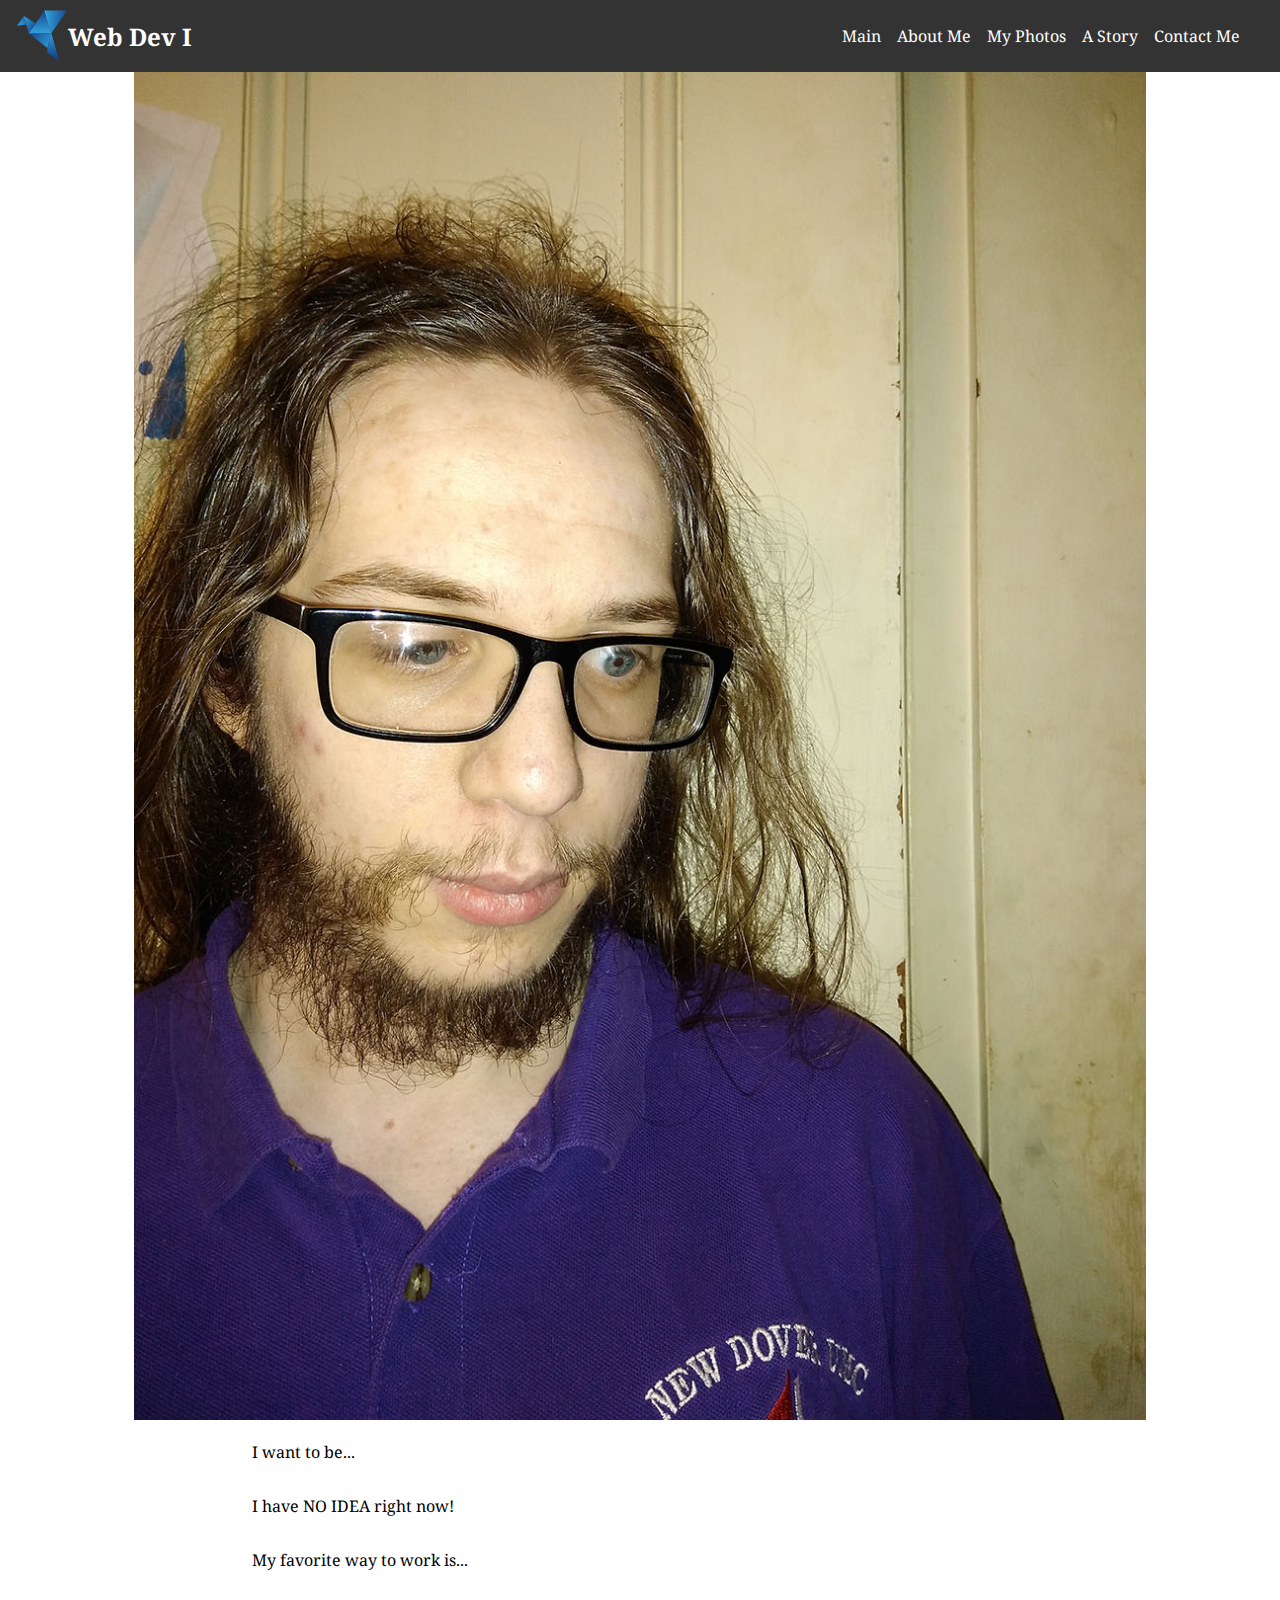
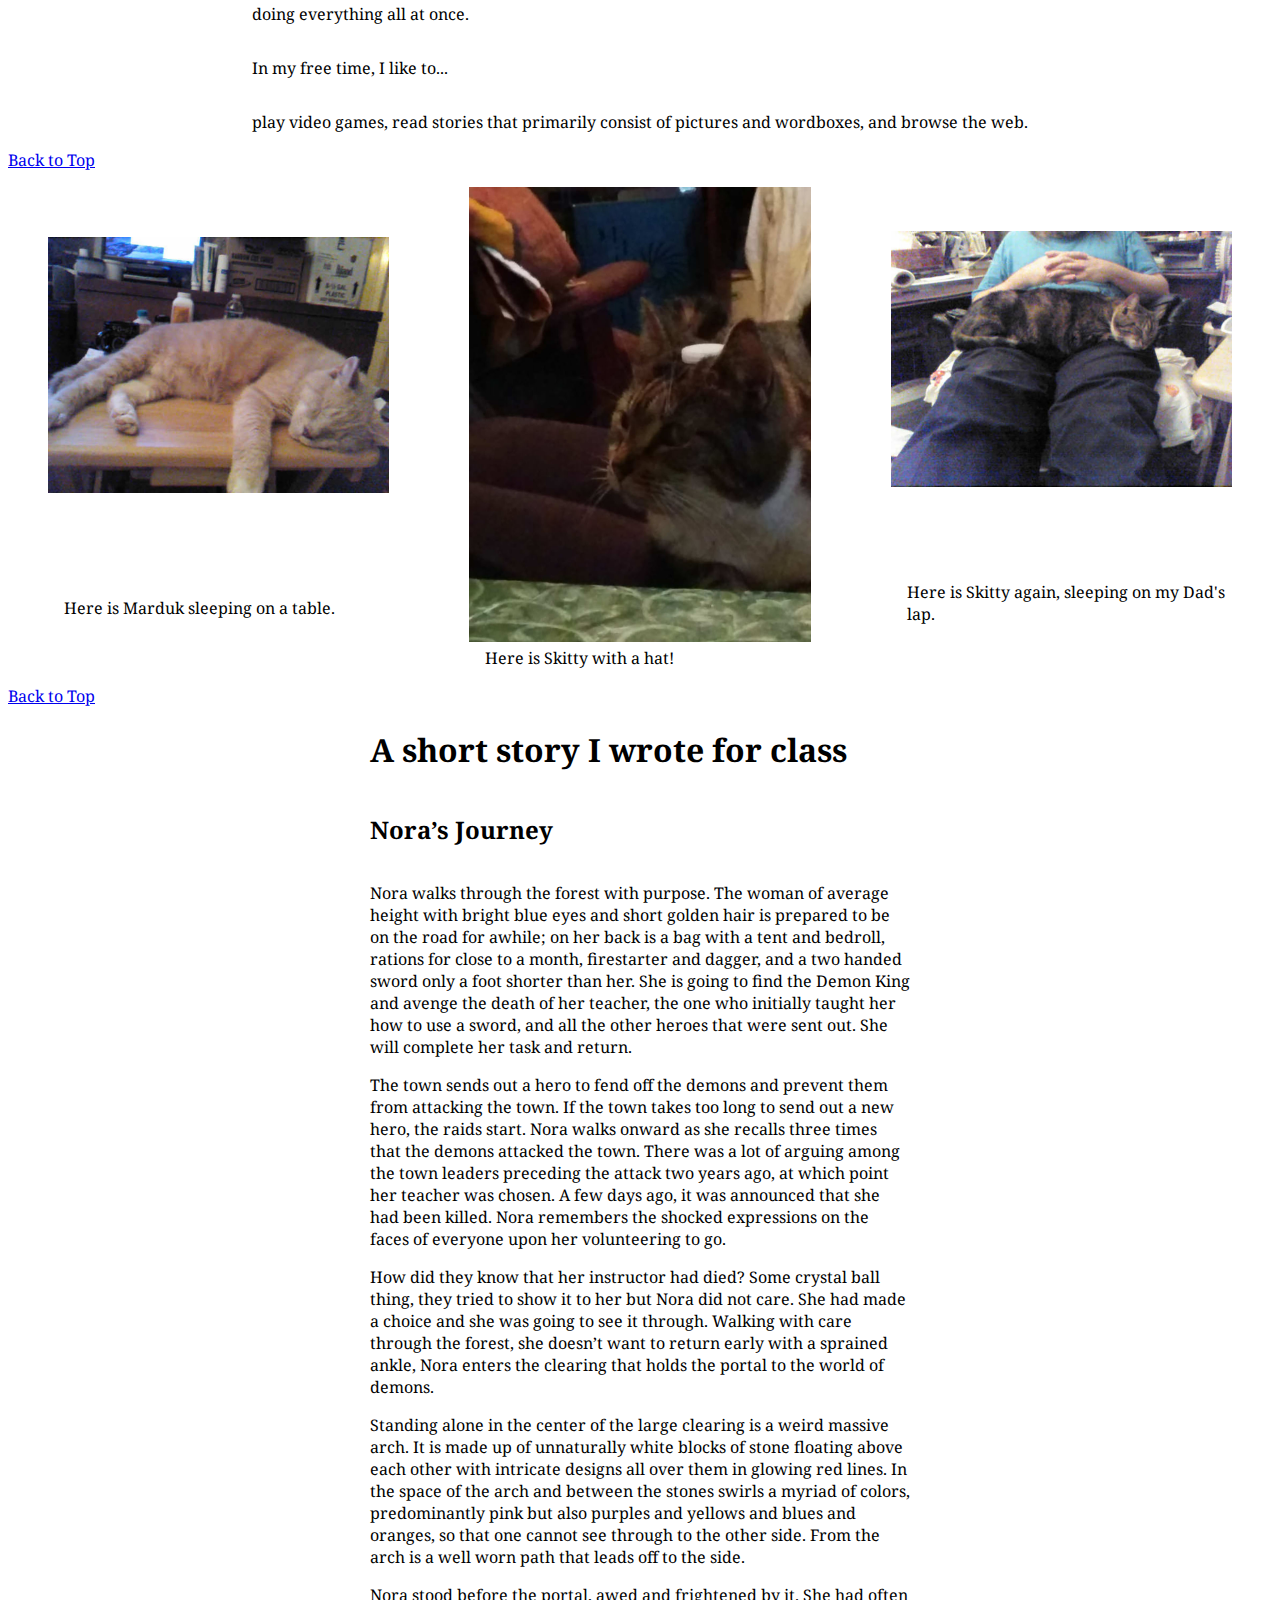
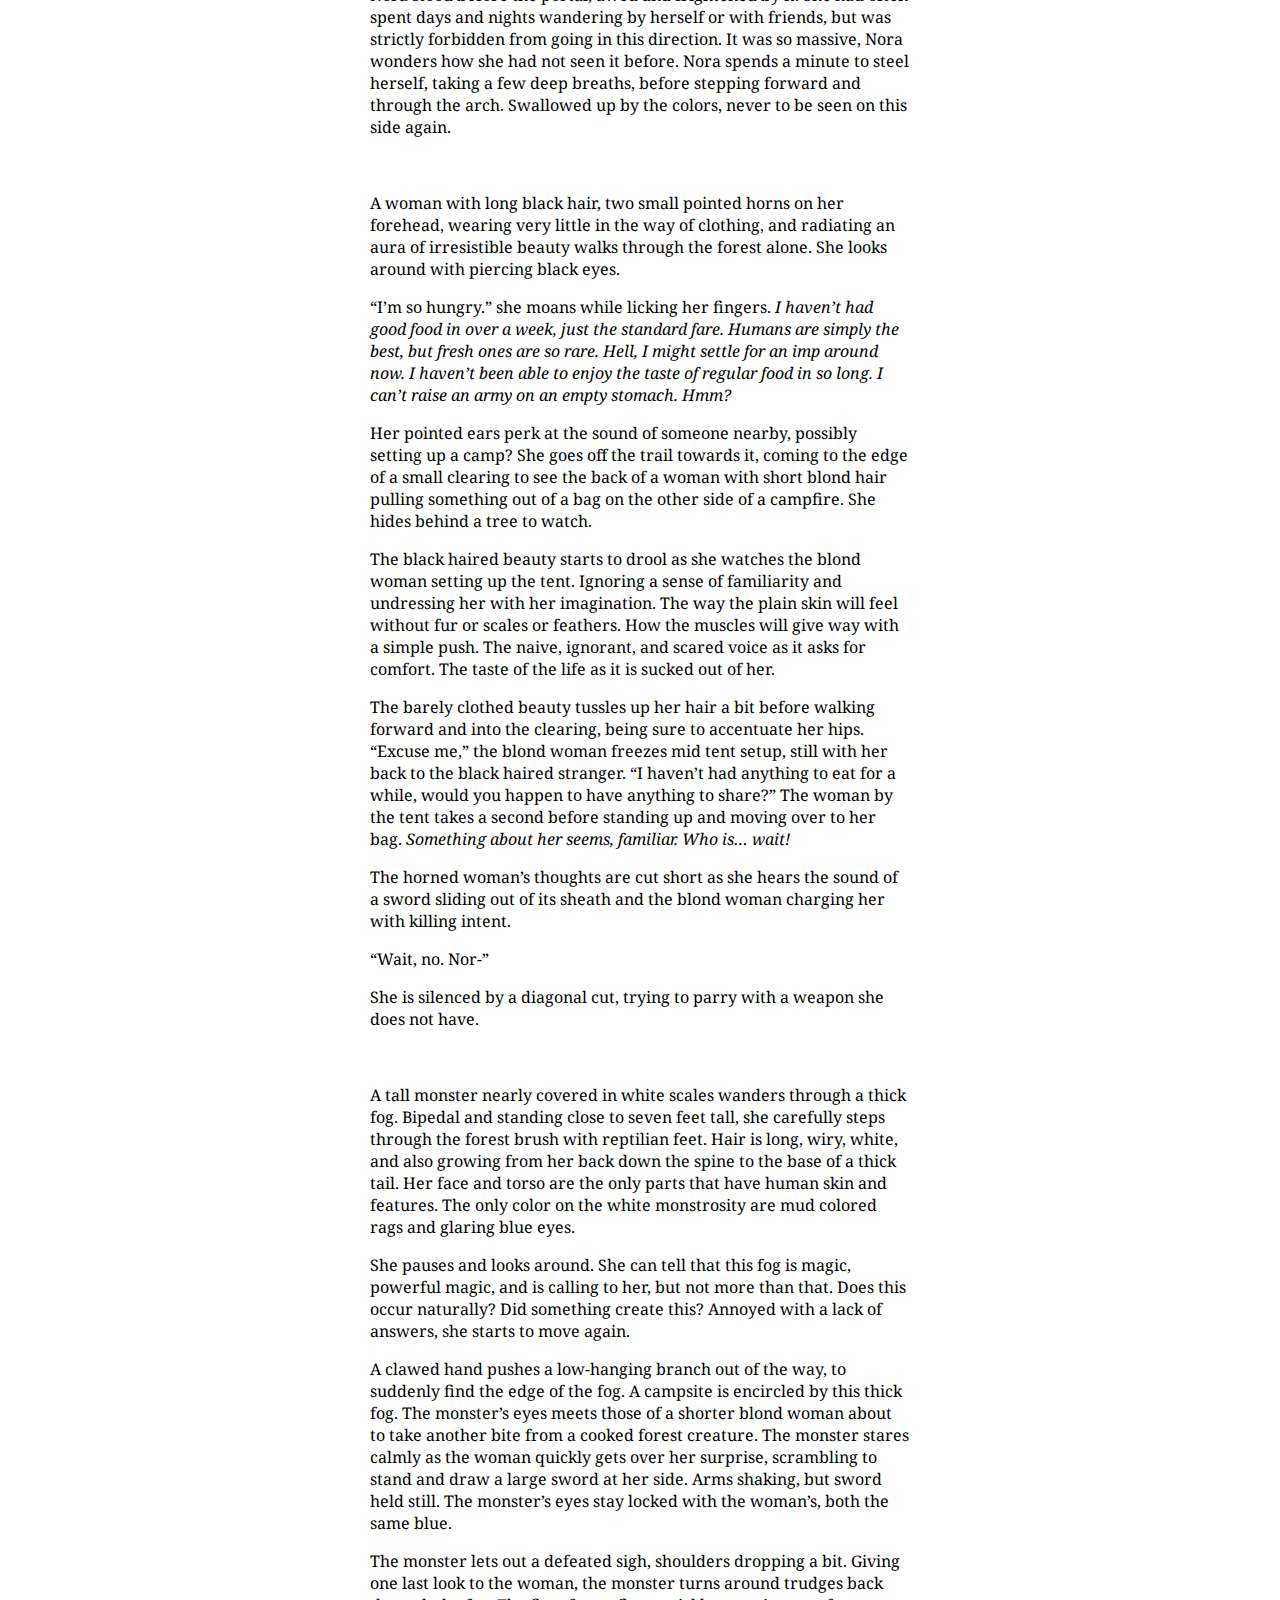
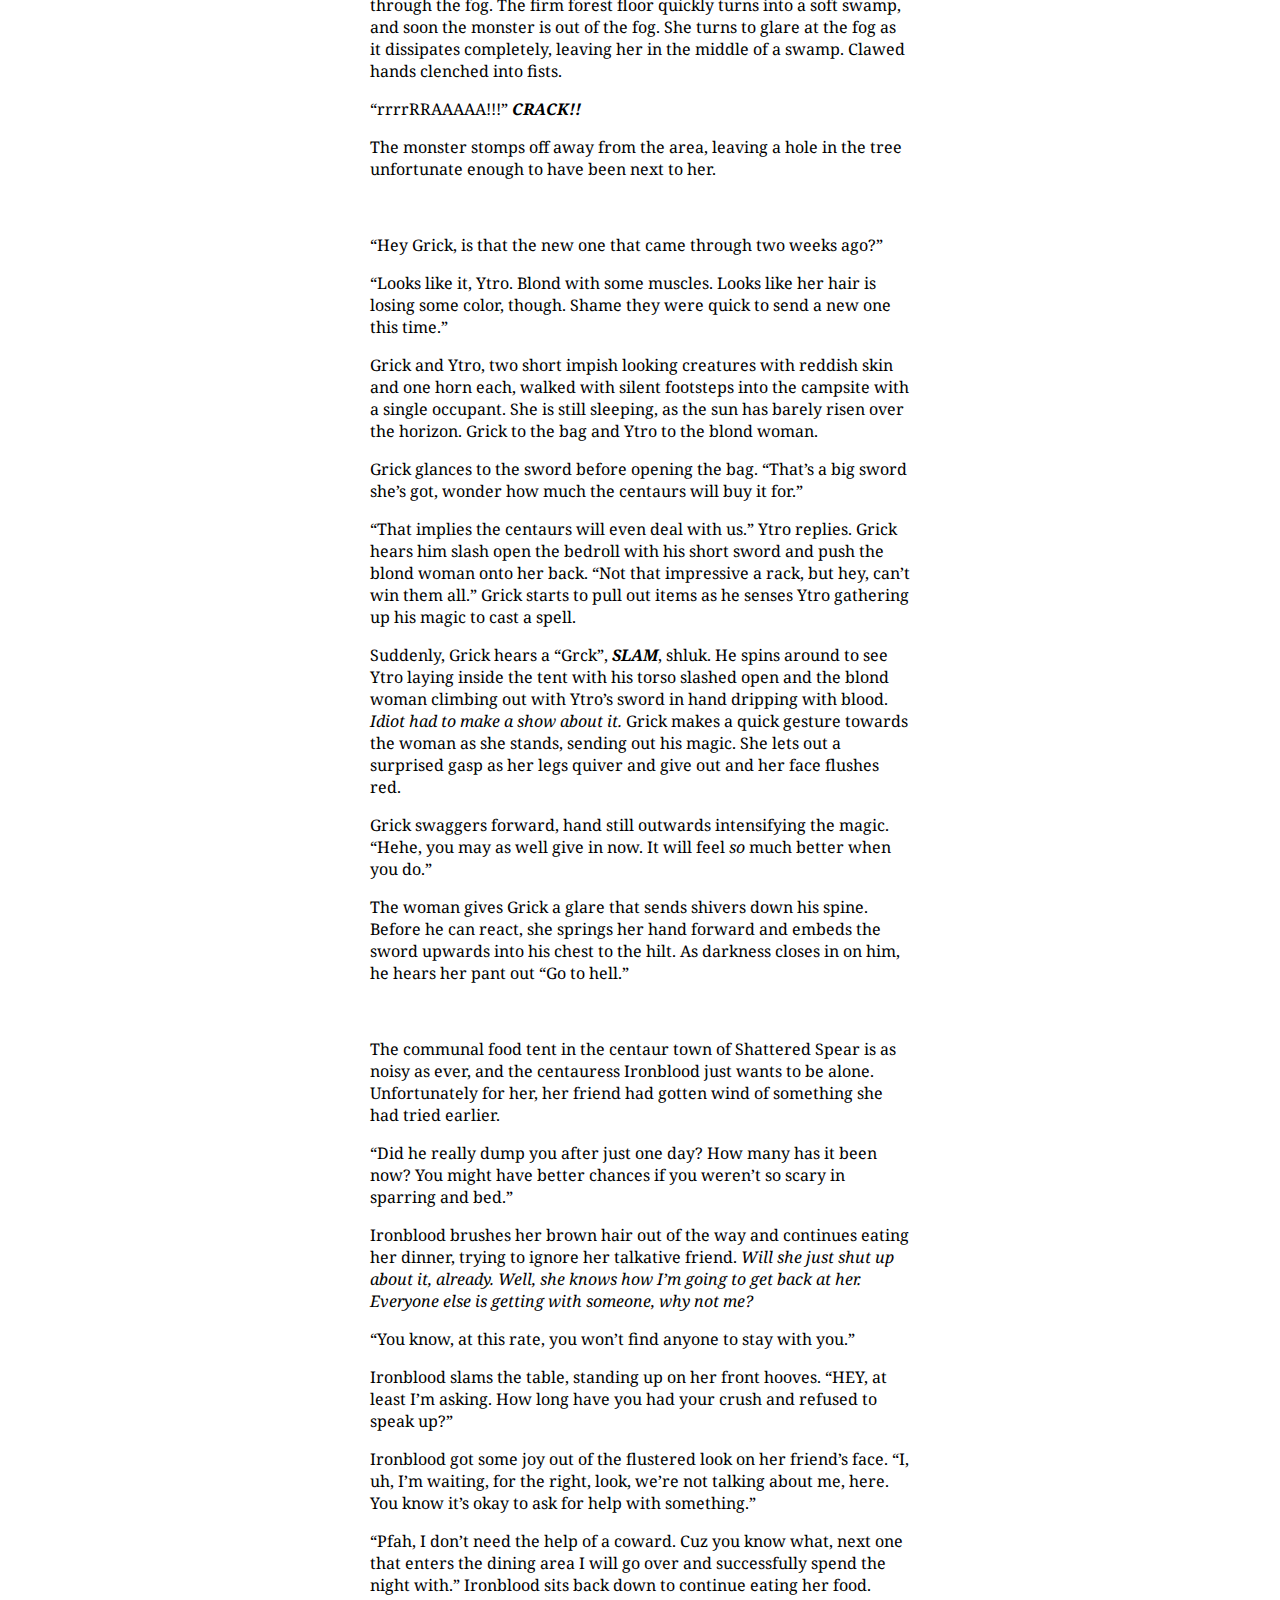
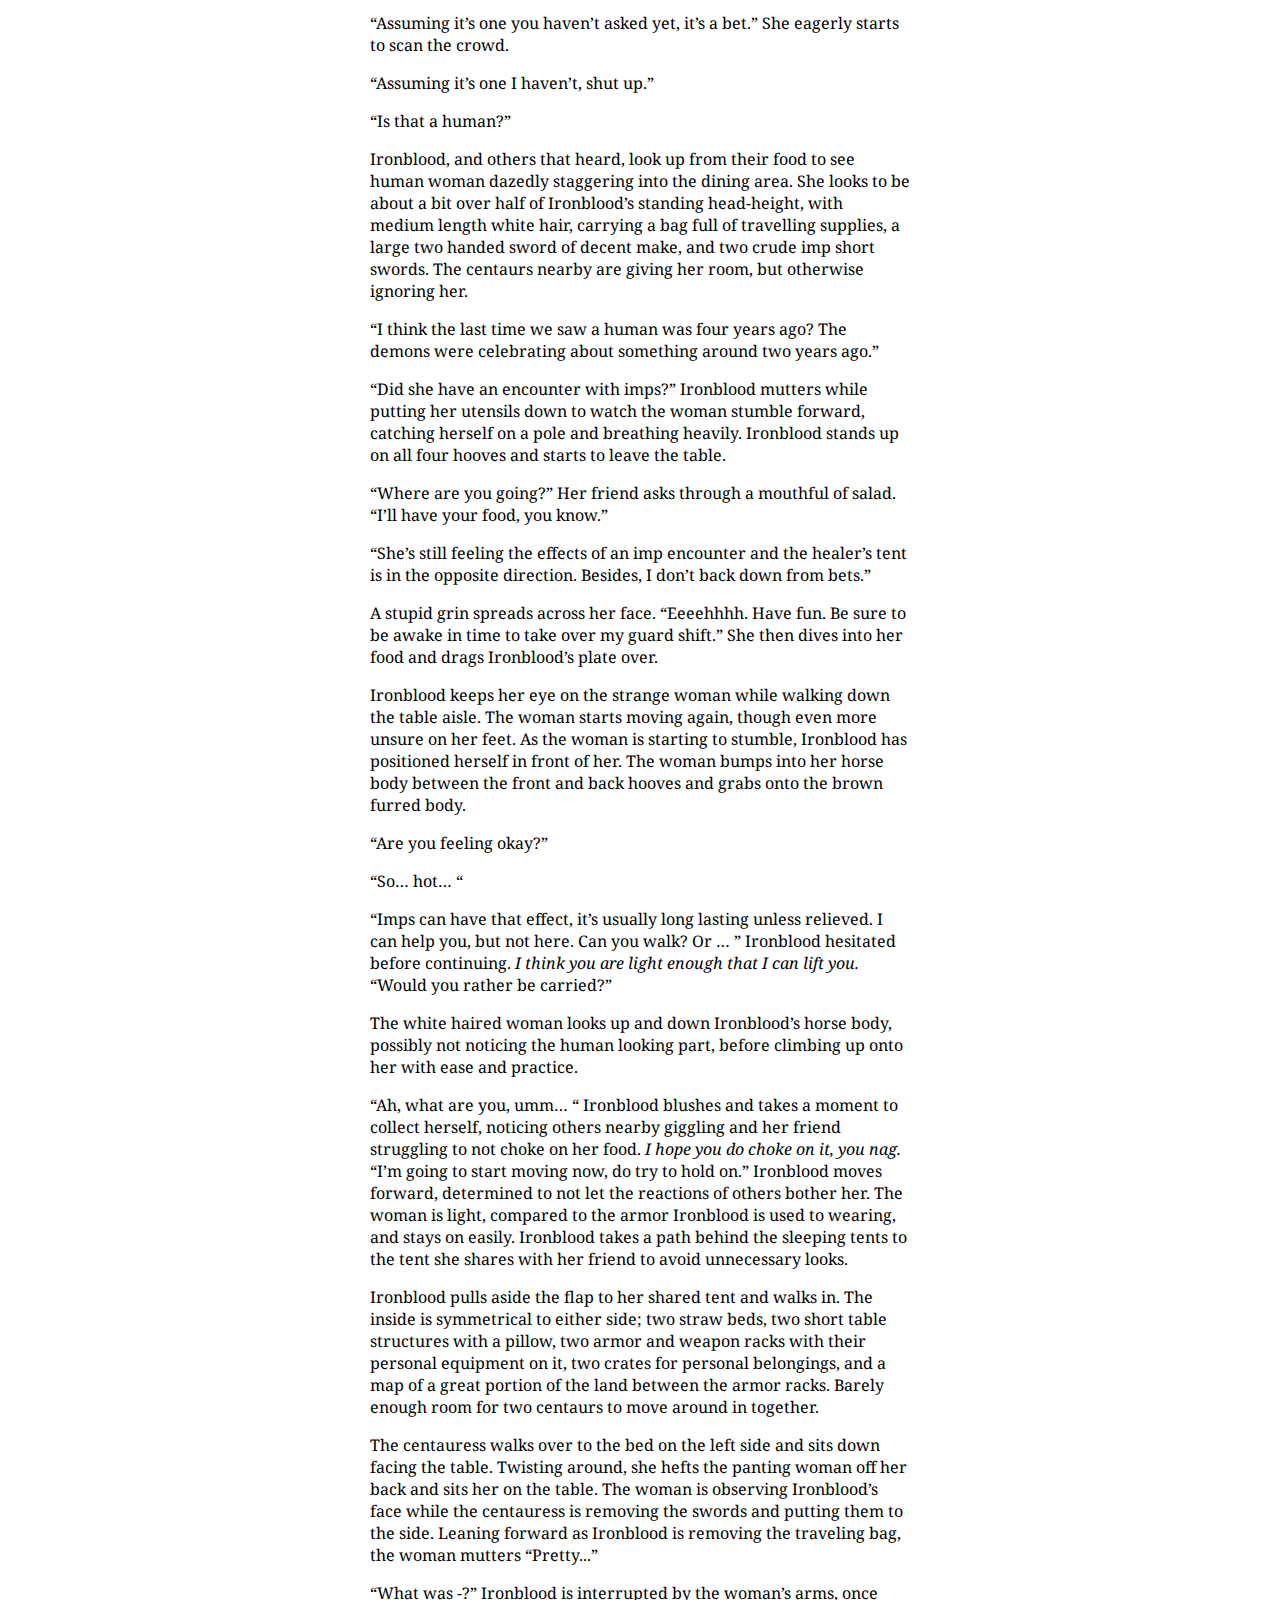
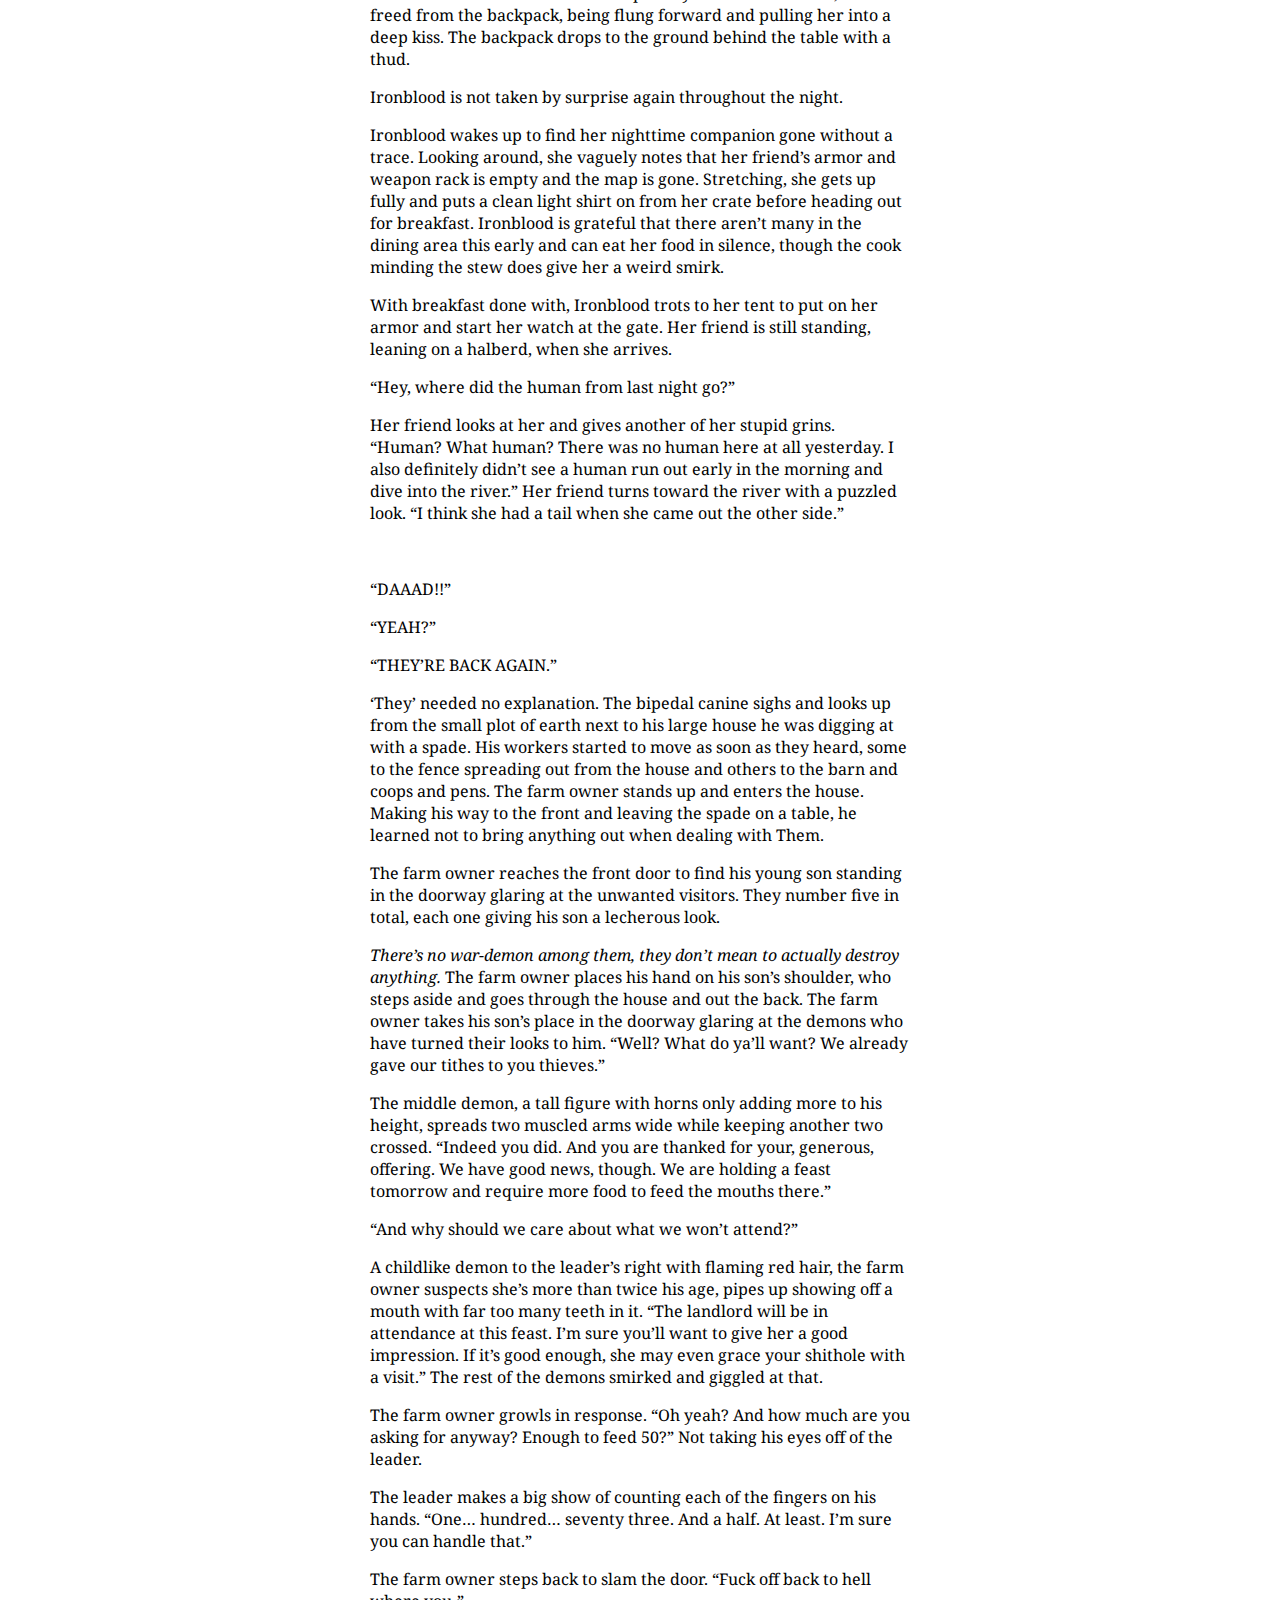
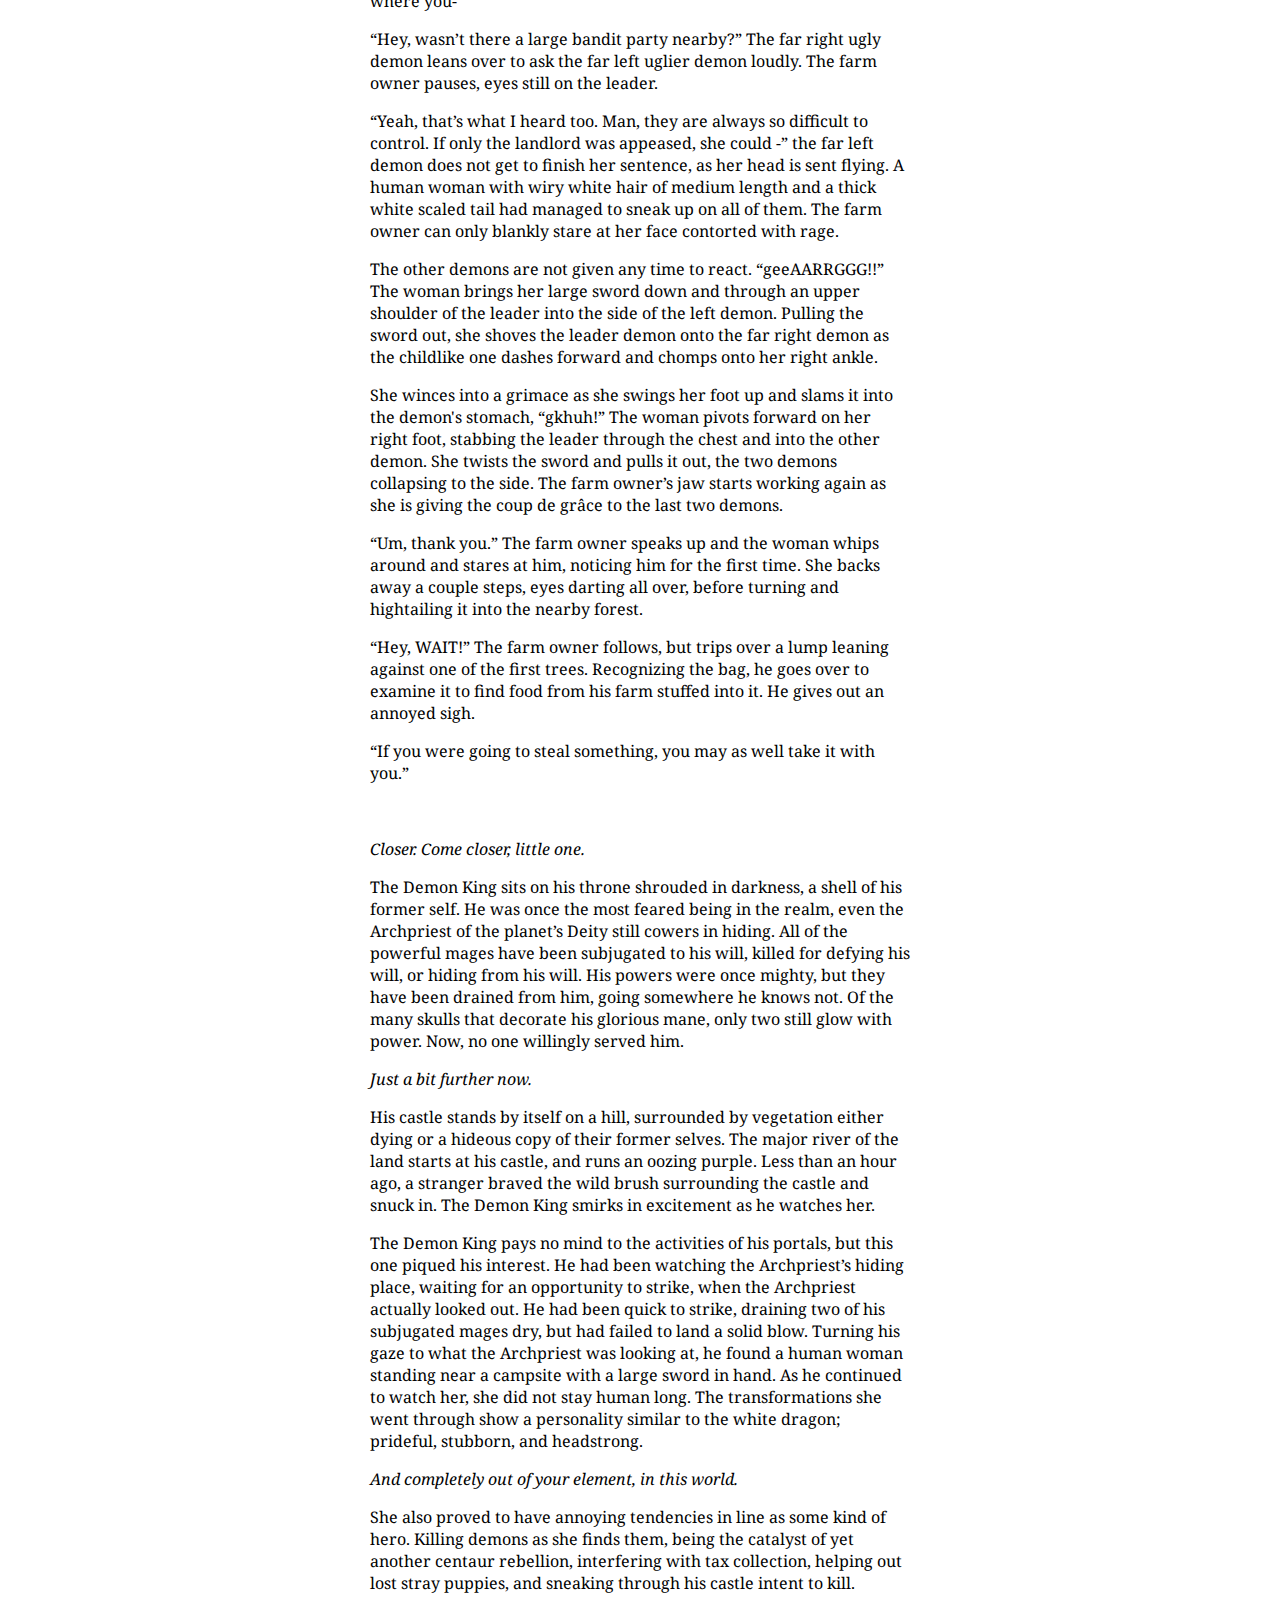
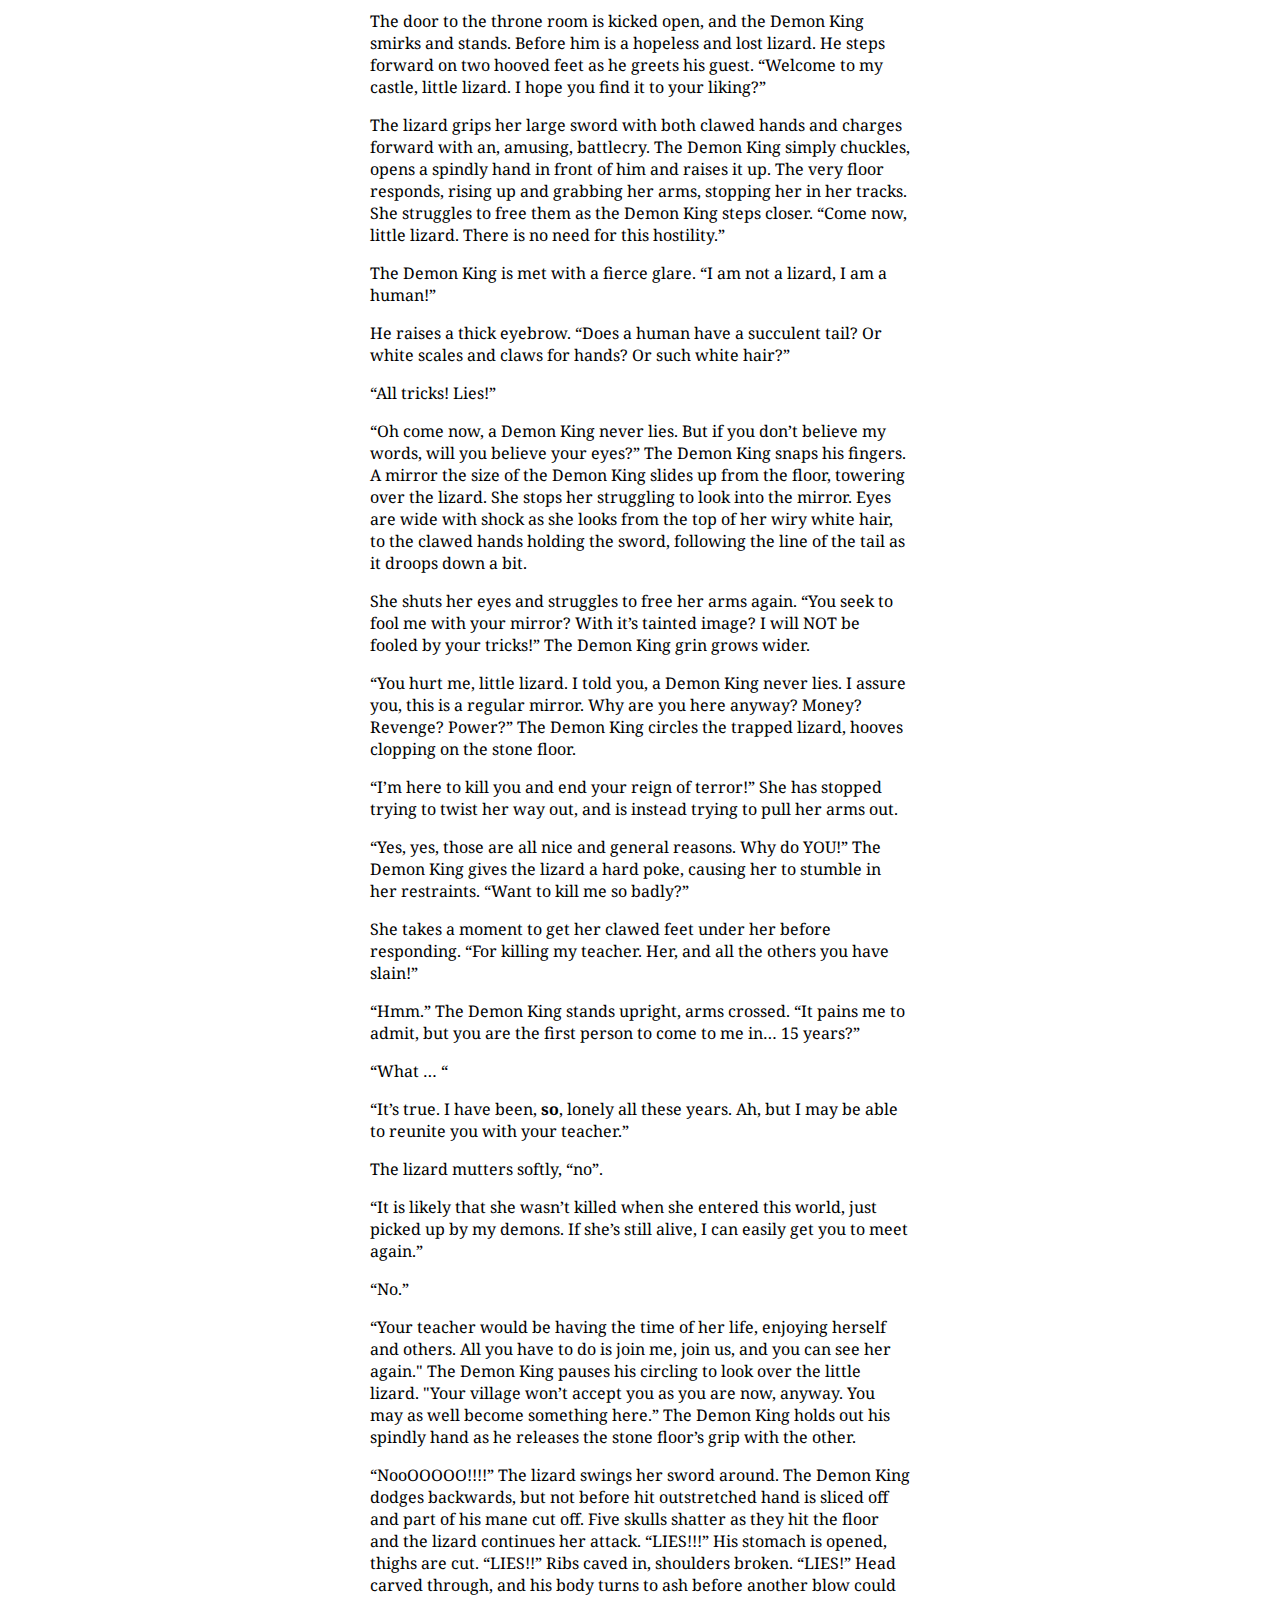
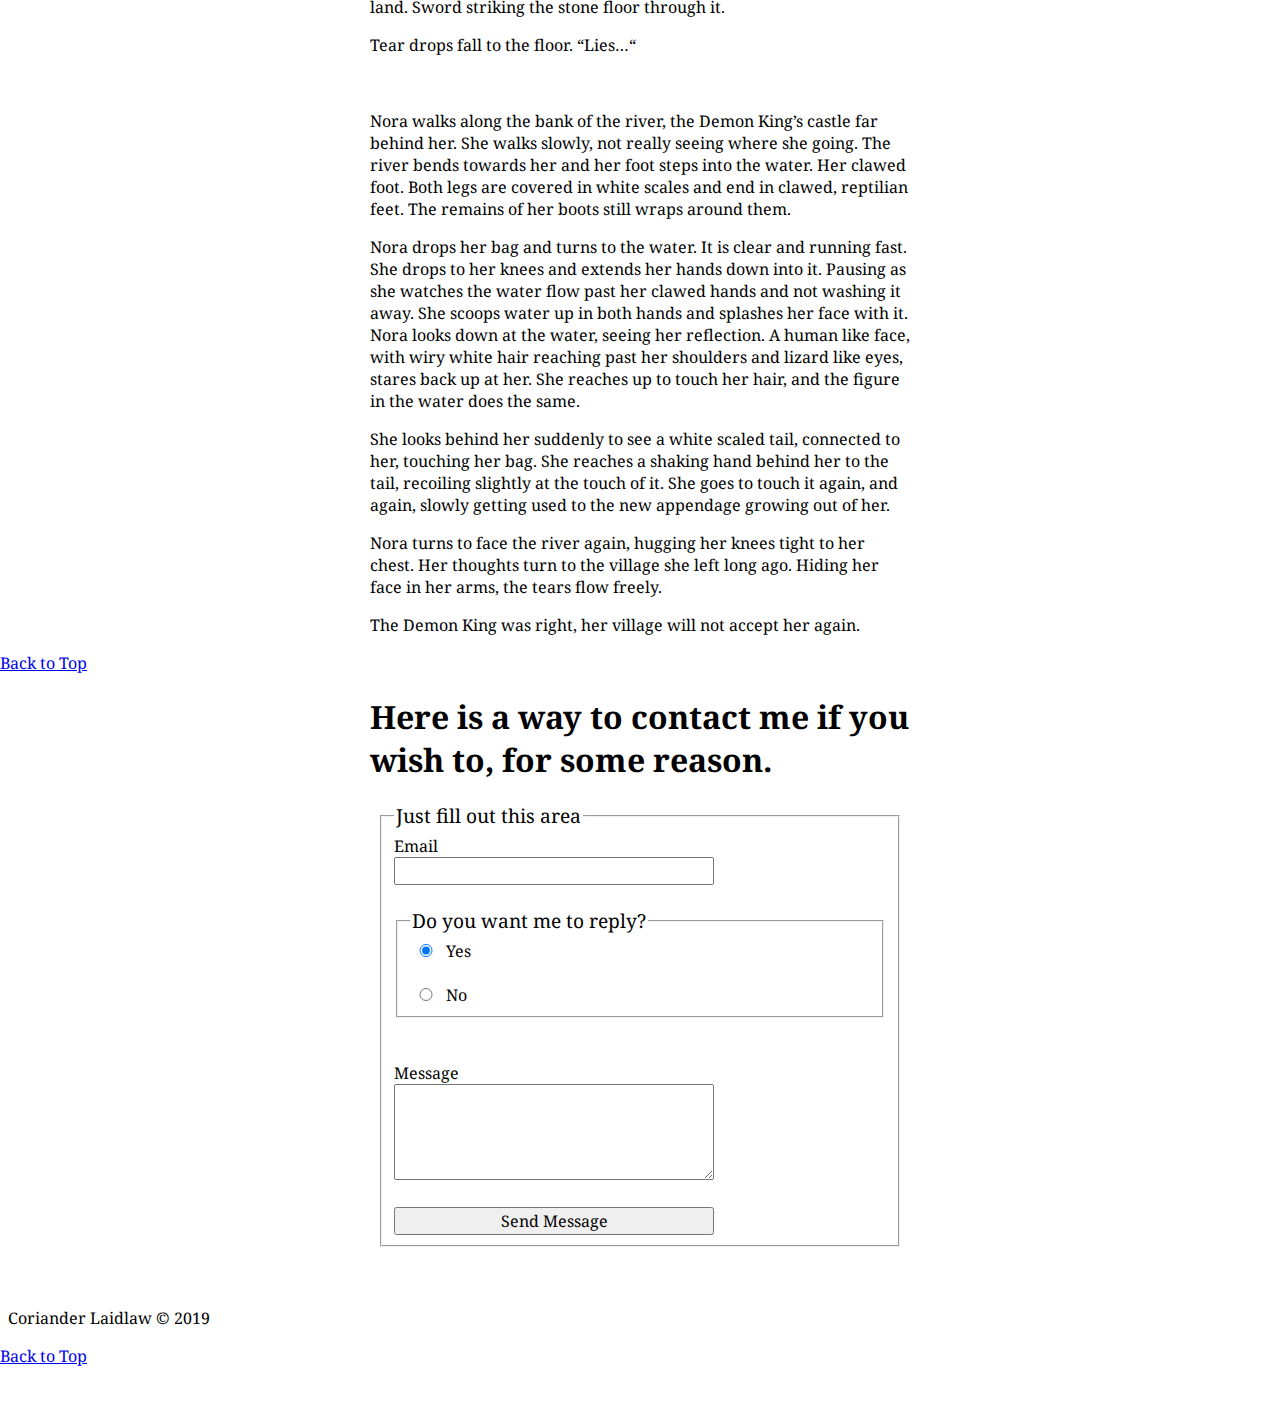
==== commit 81473cbe: "Add files via upload" ====
--- a/index.html
+++ b/index.html
@@ -127,7 +127,7 @@
                 <p>The town sends out a hero to fend off the demons and prevent them from attacking the town.  If the town takes too long to send out a new hero, the raids start.  Nora walks onward as she recalls three times that the demons attacked the town.  There was a lot of arguing among the town leaders preceding the attack two years ago, at which point her teacher was chosen.  A few days ago, it was announced that she had been killed.  Nora remembers the shocked expressions on the faces of everyone upon her volunteering to go.</p>
                 <p>How did they know that her instructor had died?  Some crystal ball thing, they tried to show it to her but Nora did not care.  She had made a choice and she was going to see it through.  Walking with care through the forest, she doesn’t want to return early with a sprained ankle, Nora enters the clearing that holds the portal to the world of demons.</p>
                 <p>Standing alone in the center of the large clearing is a weird massive arch.  It is made up of unnaturally white blocks of stone floating above each other with intricate designs all over them in glowing red lines.  In the space of the arch and between the stones swirls a myriad of colors, predominantly pink but also purples and yellows and blues and oranges, so that one cannot see through to the other side.  From the arch is a well worn path that leads off to the side.</p>
-                <p>Nora stood before the portal, awed and frightened by it.  She had often spent days and nights wandering by herself or with friends, but was strictly forbidden from going in this direction.  It was so massive, Nora wonders how she had not seen it before.  Nora spends a minute to steel herself, taking a few deep breaths, before stepping forward and through the arch.  Swallowed up by the colors, never to be seen on this side again.</p><br class="mobile-first">
+                <p>Nora stood before the portal, awed and frightened by it.  She had often spent days and nights wandering by herself or with friends, but was strictly forbidden from going in this direction.  It was so massive, Nora wonders how she had not seen it before.  Nora spends a minute to steel herself, taking a few deep breaths, before stepping forward and through the arch.  Swallowed up by the colors, never to be seen on this side again.</p><br>
 
 
                 <p>A woman with long black hair, two small pointed horns on her forehead, wearing very little in the way of clothing, and radiating an aura of irresistible beauty walks through the forest alone.  She looks around with piercing black eyes.</p>
@@ -137,7 +137,7 @@
                 <p>The barely clothed beauty tussles up her hair a bit before walking forward and into the clearing, being sure to accentuate her hips.  “Excuse me,” the blond woman freezes mid tent setup, still with her back to the black haired stranger.  “I haven’t had anything to eat for a while, would you happen to have anything to share?”  The woman by the tent takes a second before standing up and moving over to her bag.  <i>Something about her seems, familiar.  Who is… wait!</i></p>
                 <p>The horned woman’s thoughts are cut short as she hears the sound of a sword sliding out of its sheath and the blond woman charging her with killing intent.</p>
                 <p>“Wait, no.  Nor-”</p>
-                <p>She is silenced by a diagonal cut, trying to parry with a weapon she does not have.</p><br class="mobile-first">
+                <p>She is silenced by a diagonal cut, trying to parry with a weapon she does not have.</p><br>
 
 
                 <p>A tall monster nearly covered in white scales wanders through a thick fog.  Bipedal and standing close to seven feet tall, she carefully steps through the forest brush with reptilian feet.  Hair is long, wiry, white, and also growing from her back down the spine to the base of a thick tail.  Her face and torso are the only parts that have human skin and features.  The only color on the white monstrosity are mud colored rags and glaring blue eyes.</p>
@@ -145,7 +145,7 @@
                 <p>A clawed hand pushes a low-hanging branch out of the way, to suddenly find the edge of the fog.  A campsite is encircled by this thick fog.  The monster’s eyes meets those of a shorter blond woman about to take another bite from a cooked forest creature.  The monster stares calmly as the woman quickly gets over her surprise, scrambling to stand and draw a large sword at her side.  Arms shaking, but sword held still.  The monster’s eyes stay locked with the woman’s, both the same blue.</p>
                 <p>The monster lets out a defeated sigh, shoulders dropping a bit.  Giving one last look to the woman, the monster turns around trudges back through the fog.  The firm forest floor quickly turns into a soft swamp, and soon the monster is out of the fog.  She turns to glare at the fog as it dissipates completely, leaving her in the middle of a swamp.  Clawed hands clenched into fists.</p>
                 <p>“rrrrRRAAAAA!!!”  <i><b>CRACK!!</b></i></p>
-                <p>The monster stomps off away from the area, leaving a hole in the tree unfortunate enough to have been next to her.</p><br class="mobile-first">
+                <p>The monster stomps off away from the area, leaving a hole in the tree unfortunate enough to have been next to her.</p><br>
 
 
                 <p>“Hey Grick, is that the new one that came through two weeks ago?”</p>
@@ -155,7 +155,7 @@
                 <p>“That implies the centaurs will even deal with us.”  Ytro replies.  Grick hears him slash open the bedroll with his short sword and push the blond woman onto her back.  “Not that impressive a rack, but hey, can’t win them all.”  Grick starts to pull out items as he senses Ytro gathering up his magic to cast a spell.</p>
                 <p>Suddenly, Grick hears a “Grck”, <i><b>SLAM</b></i>, shluk.  He spins around to see Ytro laying inside the tent with his torso slashed open and the blond woman climbing out with Ytro’s sword in hand dripping with blood.  <i>Idiot had to make a show about it.</i>  Grick makes a quick gesture towards the woman as she stands, sending out his magic.  She lets out a surprised gasp as her legs quiver and give out and her face flushes red.</p>
                 <p>Grick swaggers forward, hand still outwards intensifying the magic.  “Hehe, you may as well give in now.  It will feel <i>so</i> much better when you do.”</p>
-                <p>The woman gives Grick a glare that sends shivers down his spine.  Before he can react, she springs her hand forward and embeds the sword upwards into his chest to the hilt.  As darkness closes in on him, he hears her pant out “Go to hell.”</p><br class="mobile-first">
+                <p>The woman gives Grick a glare that sends shivers down his spine.  Before he can react, she springs her hand forward and embeds the sword upwards into his chest to the hilt.  As darkness closes in on him, he hears her pant out “Go to hell.”</p><br>
 
 
                 <p>The communal food tent in the centaur town of Shattered Spear is as noisy as ever, and the centauress Ironblood just wants to be alone.  Unfortunately for her, her friend had gotten wind of something she had tried earlier.</p>
@@ -187,7 +187,7 @@
                 <p>Ironblood wakes up to find her nighttime companion gone without a trace.  Looking around, she vaguely notes that her friend’s armor and weapon rack is empty and the map is gone.  Stretching, she gets up fully and puts a clean light shirt on from her crate before heading out for breakfast.  Ironblood is grateful that there aren’t many in the dining area this early and can eat her food in silence, though the cook minding the stew does give her a weird smirk.</p>
                 <p>With breakfast done with, Ironblood trots to her tent to put on her armor and start her watch at the gate.  Her friend is still standing, leaning on a halberd, when she arrives.</p>
                 <p>“Hey, where did the human from last night go?”</p>
-                <p>Her friend looks at her and gives another of her stupid grins.  “Human?  What human?  There was no human here at all yesterday.  I also definitely didn’t see a human run out early in the morning and dive into the river.”  Her friend turns toward the river with a puzzled look.  “I think she had a tail when she came out the other side.”</p><br class="mobile-first">
+                <p>Her friend looks at her and gives another of her stupid grins.  “Human?  What human?  There was no human here at all yesterday.  I also definitely didn’t see a human run out early in the morning and dive into the river.”  Her friend turns toward the river with a puzzled look.  “I think she had a tail when she came out the other side.”</p><br>
 
 
                 <p>“DAAAD!!”</p>
@@ -208,7 +208,7 @@
                 <p>She winces into a grimace as she swings her foot up and slams it into the demon's stomach, “gkhuh!”  The woman pivots forward on her right foot, stabbing the leader through the chest and into the other demon.  She twists the sword and pulls it out, the two demons collapsing to the side.  The farm owner’s jaw starts working again as she is giving the coup de grâce to the last two demons.</p>
                 <p>“Um, thank you.”  The farm owner speaks up and the woman whips around and stares at him, noticing him for the first time.  She backs away a couple steps, eyes darting all over, before turning and hightailing it into the nearby forest.</p>
                 <p>“Hey, WAIT!”  The farm owner follows, but trips over a lump leaning against one of the first trees.  Recognizing the bag, he goes over to examine it to find food from his farm stuffed into it.  He gives out an annoyed sigh.</p>
-                <p>“If you were going to steal something, you may as well take it with you.”</p><br class="mobile-first">
+                <p>“If you were going to steal something, you may as well take it with you.”</p><br>
 
 
                 <p><i>Closer.  Come closer, little one.</i></p>
@@ -237,7 +237,7 @@
                 <p>“No.”</p>
                 <p>“Your teacher would be having the time of her life, enjoying herself and others.  All you have to do is join me, join us, and you can see her again."  The Demon King pauses his circling to look over the little lizard.  "Your village won’t accept you as you are now, anyway.  You may as well become something here.”  The Demon King holds out his spindly hand as he releases the stone floor’s grip with the other.</p>
                 <p>“NooOOOOO!!!!”  The lizard swings her sword around.  The Demon King dodges backwards, but not before hit outstretched hand is sliced off and part of his mane cut off.  Five skulls shatter as they hit the floor and the lizard continues her attack.  “LIES!!!”  His stomach is opened, thighs are cut.  “LIES!!”  Ribs caved in, shoulders broken.  “LIES!”  Head carved through, and his body turns to ash before another blow could land.  Sword striking the stone floor through it.</p>
-                <p>Tear drops fall to the floor.  “Lies…“</p><br class="mobile-first">
+                <p>Tear drops fall to the floor.  “Lies…“</p><br>
 
 
                 <p>Nora walks along the bank of the river, the Demon King’s castle far behind her.  She walks slowly, not really seeing where she going.  The river bends towards her and her foot steps into the water.  Her clawed foot.  Both legs are covered in white scales and end in clawed, reptilian feet.  The remains of her boots still wraps around them.  </p>
@@ -257,41 +257,41 @@
     <!-- start of contact form -->
     <section id="contact" class="form-container">
         <h1>Here is a way to contact me if you wish to, for some reason.</h1>
-        <br class="mobile-first"><br class="mobile-first">
+        <br><br>
             <form class="contact" method="POST" action="https://formspree.io/dragonhandii@gmail.com">
                 <fieldset>
                     <legend>Just fill out this area</legend>
                     <label for="email">Email</label>
-                    <br class="mobile-first">
+                    <br>
                     <input type="email" name="email" id="email">
-                    <br class="mobile-first"><br class="mobile-first">
+                    <br><br>
                     <fieldset>
                         <legend>Do you want me to reply?</legend>
-                        <input class="Yes-No" type="radio" name="yes-no" value="Yes" checked> Yes<br class="mobile-first">
-                        <br class="mobile-first">
-                        <input class="Yes-No" type="radio" name=yes-no value="No"> No<br class="mobile-first">
+                        <input class="Yes-No" type="radio" name="yes-no" value="Yes" checked> Yes<br>
+                        <br>
+                        <input class="Yes-No" type="radio" name=yes-no value="No"> No<br>
                     </fieldset>
-                    <br class="mobile-first"><br class="mobile-first">
+                    <br><br>
                     <label for="message">Message</label>
-                    <br class="mobile-first">
+                    <br>
                     <textarea class="message" name="message" id="message"></textarea>
-                    <br class="mobile-first">
-                    <br class="mobile-first">
-                    <button type="submit">Send Message<br class="mobile-first"></button>
+                    <br>
+                    <br>
+                    <button type="submit">Send Message<br></button>
                 </fieldset>
             </form>
     </section>
     <!-- end of contact form -->
     <!-- start of footer -->
     <footer>
-        <br class="mobile-first"><br class="mobile-first">
+        <br><br>
         <p>Coriander Laidlaw &copy; 2019</p>
     </footer>
     <div class="back-to-top">
         <a href="#">Back to Top</a>
     </div>
     <!-- end of footer -->
-    <br class="mobile-first"><br class="mobile-first">
+    <br><br>
     <!-- start of javascript for nav toggle -->
     <script>
         let mainNav = document.getElementById('js-menu');
